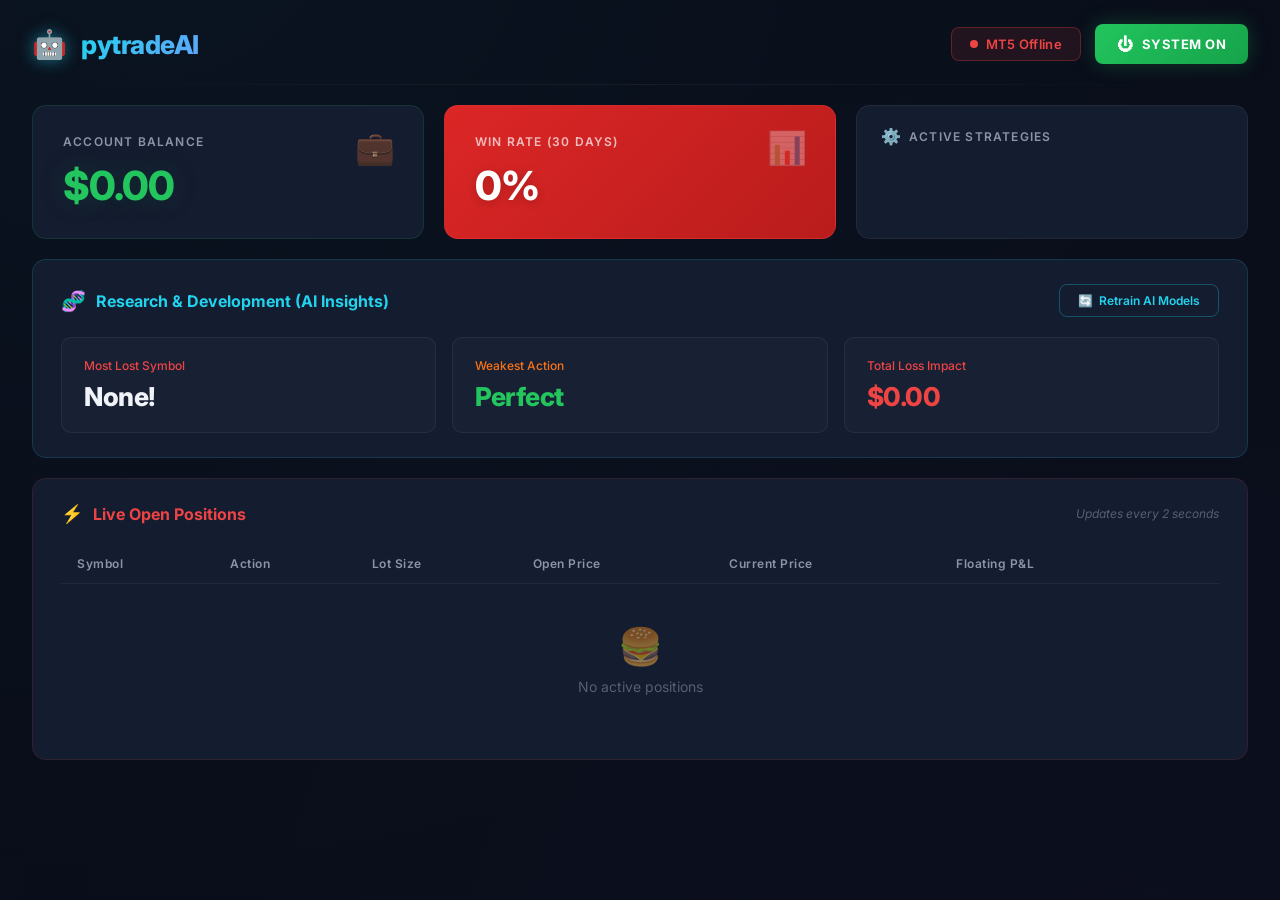
==== static/index.html @ cb7293dc "init" ====
<!DOCTYPE html>
<html lang="en">
<head>
    <meta charset="UTF-8">
    <meta name="viewport" content="width=device-width, initial-scale=1.0">
    <title>pytradeAI — MT5 Dashboard</title>
    <meta name="description" content="AI-powered automated trading system connected to MetaTrader 5 with real-time browser dashboard.">
    <link rel="preconnect" href="https://fonts.googleapis.com">
    <link rel="preconnect" href="https://fonts.gstatic.com" crossorigin>
    <link href="https://fonts.googleapis.com/css2?family=Inter:wght@300;400;500;600;700;800;900&display=swap" rel="stylesheet">
    <link rel="stylesheet" href="/static/styles.css">
</head>
<body>
    <!-- ═══ Header ═══════════════════════════════════════════ -->
    <header class="header" id="header">
        <div class="header-left">
            <span class="header-icon">🤖</span>
            <h1 class="header-title">pytradeAI</h1>
        </div>
        <div class="header-right">
            <div class="badge badge-mt5" id="badge-mt5">
                <span class="badge-dot"></span>
                <span>MT5 Online</span>
            </div>
            <button class="btn-system" id="btn-system" onclick="toggleSystem()">
                <span class="btn-system-icon">⏻</span>
                <span id="btn-system-text">SYSTEM ON</span>
            </button>
        </div>
    </header>

    <div class="divider"></div>

    <!-- ═══ Top Row: Account, Win Rate, Strategies ═══════════ -->
    <section class="top-row">
        <!-- Account Balance -->
        <div class="card card-balance" id="card-balance">
            <div class="card-icon">💼</div>
            <div class="card-label">ACCOUNT BALANCE</div>
            <div class="card-value" id="account-balance">$0.00</div>
        </div>

        <!-- Win Rate -->
        <div class="card card-winrate" id="card-winrate">
            <div class="card-icon">📊</div>
            <div class="card-label">WIN RATE (30 DAYS)</div>
            <div class="card-value" id="win-rate">0%</div>
        </div>

        <!-- Active Strategies -->
        <div class="card card-strategies" id="card-strategies">
            <div class="card-header-inline">
                <span class="card-header-icon">⚙️</span>
                <span class="card-header-text">ACTIVE STRATEGIES</span>
            </div>
            <div class="strategies-grid" id="strategies-grid">
                <!-- Populated by JS -->
            </div>
        </div>
    </section>

    <!-- ═══ R&D Insights ═════════════════════════════════════ -->
    <section class="insights-section" id="insights-section">
        <div class="insights-header">
            <div class="insights-title">
                <span class="insights-icon">🧬</span>
                <span>Research & Development (AI Insights)</span>
            </div>
            <button class="btn-retrain" id="btn-retrain" onclick="openRetrain()">
                <span>🔄</span> Retrain AI Models
            </button>
        </div>
        <div class="insights-cards">
            <div class="insight-card insight-most-lost">
                <div class="insight-label">Most Lost Symbol</div>
                <div class="insight-value" id="most-lost-symbol">None!</div>
            </div>
            <div class="insight-card insight-weakest">
                <div class="insight-label">Weakest Action</div>
                <div class="insight-value" id="weakest-action">Perfect</div>
            </div>
            <div class="insight-card insight-loss-impact">
                <div class="insight-label">Total Loss Impact</div>
                <div class="insight-value" id="total-loss-impact">$0.00</div>
            </div>
        </div>
    </section>

    <!-- ═══ Live Open Positions ══════════════════════════════ -->
    <section class="positions-section" id="positions-section">
        <div class="positions-header">
            <div class="positions-title">
                <span class="positions-icon">⚡</span>
                <span>Live Open Positions</span>
            </div>
            <div class="positions-update-text" id="update-timer">Updates every 2 seconds</div>
        </div>
        <div class="positions-table-wrapper">
            <table class="positions-table" id="positions-table">
                <thead>
                    <tr>
                        <th>Symbol</th>
                        <th>Action</th>
                        <th>Lot Size</th>
                        <th>Open Price</th>
                        <th>Current Price</th>
                        <th>Floating P&L</th>
                        <th></th>
                    </tr>
                </thead>
                <tbody id="positions-body">
                </tbody>
            </table>
            <div class="no-positions" id="no-positions">
                <div class="no-positions-icon">🍔</div>
                <div>No active positions</div>
            </div>
        </div>
    </section>

    <!-- ═══ Retrain Modal ════════════════════════════════════ -->
    <div class="modal-overlay" id="retrain-modal" onclick="closeRetrain(event)">
        <div class="modal-content" onclick="event.stopPropagation()">
            <div class="modal-header">
                <h2>🧠 AI Retrain Suggestions</h2>
                <button class="modal-close" onclick="closeRetrain()">✕</button>
            </div>
            <div class="modal-body" id="retrain-body">
                <div class="loading-spinner"></div>
                <p>Analyzing performance data...</p>
            </div>
        </div>
    </div>

    <!-- ═══ Rankings Modal ═══════════════════════════════════ -->
    <div class="modal-overlay" id="rankings-modal" onclick="closeRankings(event)">
        <div class="modal-content modal-wide" onclick="event.stopPropagation()">
            <div class="modal-header">
                <h2>📊 Symbol Rankings</h2>
                <button class="modal-close" onclick="closeRankings()">✕</button>
            </div>
            <div class="modal-body" id="rankings-body">
                <div class="loading-spinner"></div>
                <p>Analyzing symbols...</p>
            </div>
        </div>
    </div>

    <!-- ═══ Toast Notifications ══════════════════════════════ -->
    <div class="toast-container" id="toast-container"></div>

    <script src="/static/app.js"></script>
</body>
</html>
---- static/styles.css ----
/* ═══════════════════════════════════════════════════════════
   AI Trading System — Premium Dark Dashboard
   ═══════════════════════════════════════════════════════════ */

:root {
    /* ─── Color Palette ─── */
    --bg-primary: #0a0e1a;
    --bg-secondary: #111827;
    --bg-card: #141c2f;
    --bg-card-hover: #1a2540;
    --bg-glass: rgba(20, 28, 47, 0.85);

    --border-subtle: rgba(255, 255, 255, 0.06);
    --border-glow: rgba(56, 189, 248, 0.15);

    --text-primary: #f0f4f8;
    --text-secondary: #8b95a5;
    --text-muted: #556070;

    --accent-green: #22c55e;
    --accent-green-dim: rgba(34, 197, 94, 0.12);
    --accent-red: #ef4444;
    --accent-red-bg: #dc2626;
    --accent-cyan: #22d3ee;
    --accent-cyan-dim: rgba(34, 211, 238, 0.1);
    --accent-yellow: #facc15;
    --accent-orange: #f97316;
    --accent-purple: #a855f7;

    /* ─── Spacing ─── */
    --gap: 20px;
    --radius: 14px;
    --radius-sm: 10px;

    /* ─── Transitions ─── */
    --transition: 0.25s cubic-bezier(0.4, 0, 0.2, 1);
}

* {
    margin: 0;
    padding: 0;
    box-sizing: border-box;
}

body {
    font-family: 'Inter', -apple-system, BlinkMacSystemFont, sans-serif;
    background: var(--bg-primary);
    color: var(--text-primary);
    min-height: 100vh;
    padding: 24px 32px;
    -webkit-font-smoothing: antialiased;
    overflow-x: hidden;
}

/* Background gradient glow */
body::before {
    content: '';
    position: fixed;
    top: -50%;
    left: -50%;
    width: 200%;
    height: 200%;
    background: radial-gradient(
        ellipse at 30% 20%,
        rgba(34, 211, 238, 0.03) 0%,
        transparent 50%
    ),
    radial-gradient(
        ellipse at 70% 80%,
        rgba(168, 85, 247, 0.02) 0%,
        transparent 50%
    );
    pointer-events: none;
    z-index: 0;
}

/* ═══ Header ═════════════════════════════════════════════════ */

.header {
    display: flex;
    justify-content: space-between;
    align-items: center;
    position: relative;
    z-index: 10;
}

.header-left {
    display: flex;
    align-items: center;
    gap: 14px;
}

.header-icon {
    font-size: 28px;
    filter: drop-shadow(0 0 8px rgba(34, 211, 238, 0.5));
}

.header-title {
    font-size: 26px;
    font-weight: 800;
    background: linear-gradient(135deg, var(--accent-cyan), #60a5fa);
    -webkit-background-clip: text;
    -webkit-text-fill-color: transparent;
    background-clip: text;
    letter-spacing: -0.5px;
}

.header-right {
    display: flex;
    align-items: center;
    gap: 14px;
}

/* ─── Badge ─── */
.badge {
    display: flex;
    align-items: center;
    gap: 8px;
    padding: 8px 18px;
    border-radius: 8px;
    font-size: 13px;
    font-weight: 600;
    letter-spacing: 0.3px;
}

.badge-mt5 {
    background: rgba(34, 197, 94, 0.1);
    border: 1px solid rgba(34, 197, 94, 0.3);
    color: var(--accent-green);
}

.badge-mt5.offline {
    background: rgba(239, 68, 68, 0.1);
    border-color: rgba(239, 68, 68, 0.3);
    color: var(--accent-red);
}

.badge-dot {
    width: 8px;
    height: 8px;
    border-radius: 50%;
    background: var(--accent-green);
    animation: pulse-dot 2s infinite;
}

.badge-mt5.offline .badge-dot {
    background: var(--accent-red);
    animation: none;
}

@keyframes pulse-dot {
    0%, 100% { opacity: 1; transform: scale(1); }
    50% { opacity: 0.5; transform: scale(0.8); }
}

/* ─── System Button ─── */
.btn-system {
    display: flex;
    align-items: center;
    gap: 8px;
    padding: 10px 22px;
    border: none;
    border-radius: 8px;
    font-family: 'Inter', sans-serif;
    font-size: 13px;
    font-weight: 700;
    letter-spacing: 0.5px;
    cursor: pointer;
    transition: var(--transition);
    color: white;
    background: linear-gradient(135deg, #22c55e, #16a34a);
    box-shadow: 0 0 20px rgba(34, 197, 94, 0.25);
}

.btn-system:hover {
    transform: translateY(-1px);
    box-shadow: 0 0 30px rgba(34, 197, 94, 0.4);
}

.btn-system.off {
    background: linear-gradient(135deg, #374151, #1f2937);
    box-shadow: none;
}

.btn-system.off:hover {
    box-shadow: 0 0 15px rgba(255, 255, 255, 0.05);
}

.btn-system-icon {
    font-size: 16px;
}

/* ═══ Divider ════════════════════════════════════════════════ */

.divider {
    height: 1px;
    background: linear-gradient(90deg, transparent, var(--border-subtle), transparent);
    margin: 20px 0;
    position: relative;
    z-index: 1;
}

/* ═══ Top Row ════════════════════════════════════════════════ */

.top-row {
    display: grid;
    grid-template-columns: 1fr 1fr 1fr;
    gap: var(--gap);
    margin-bottom: var(--gap);
    position: relative;
    z-index: 1;
}

/* ─── Cards ─── */
.card {
    background: var(--bg-card);
    border-radius: var(--radius);
    border: 1px solid var(--border-subtle);
    padding: 28px 30px;
    position: relative;
    overflow: hidden;
    transition: var(--transition);
}

.card:hover {
    border-color: rgba(255, 255, 255, 0.1);
    transform: translateY(-2px);
    box-shadow: 0 8px 32px rgba(0, 0, 0, 0.3);
}

.card-icon {
    font-size: 32px;
    position: absolute;
    top: 22px;
    right: 28px;
    opacity: 0.6;
}

.card-label {
    font-size: 12px;
    font-weight: 600;
    letter-spacing: 1.2px;
    color: var(--text-secondary);
    margin-bottom: 12px;
    text-transform: uppercase;
}

.card-value {
    font-size: 40px;
    font-weight: 800;
    letter-spacing: -1px;
}

/* Balance Card */
.card-balance {
    border-color: rgba(34, 197, 94, 0.15);
}

.card-balance .card-value {
    color: var(--accent-green);
    text-shadow: 0 0 30px rgba(34, 197, 94, 0.15);
}

/* Win Rate Card */
.card-winrate {
    background: linear-gradient(135deg, #dc2626, #b91c1c);
    border-color: rgba(239, 68, 68, 0.3);
}

.card-winrate .card-label {
    color: rgba(255, 255, 255, 0.7);
}

.card-winrate .card-value {
    color: #ffffff;
    text-shadow: 0 2px 10px rgba(0, 0, 0, 0.2);
}

.card-winrate .card-icon {
    opacity: 0.3;
}

/* Strategies Card */
.card-strategies {
    padding: 20px 24px;
}

.card-header-inline {
    display: flex;
    align-items: center;
    gap: 8px;
    margin-bottom: 16px;
}

.card-header-icon {
    font-size: 16px;
}

.card-header-text {
    font-size: 12px;
    font-weight: 600;
    letter-spacing: 1.2px;
    color: var(--text-secondary);
}

.strategies-grid {
    display: grid;
    grid-template-columns: 1fr 1fr;
    gap: 8px;
}

/* ─── Strategy Button ─── */
.strategy-btn {
    display: flex;
    align-items: center;
    gap: 8px;
    padding: 10px 14px;
    border-radius: var(--radius-sm);
    border: 1px solid var(--border-subtle);
    background: rgba(255, 255, 255, 0.02);
    cursor: pointer;
    transition: var(--transition);
    font-family: 'Inter', sans-serif;
    color: var(--text-secondary);
}

.strategy-btn:hover {
    background: rgba(255, 255, 255, 0.05);
    border-color: rgba(255, 255, 255, 0.12);
}

.strategy-btn.active {
    background: rgba(34, 197, 94, 0.08);
    border-color: rgba(34, 197, 94, 0.3);
    color: var(--accent-green);
}

.strategy-btn .icon {
    font-size: 18px;
    width: 24px;
    text-align: center;
}

.strategy-btn .label {
    font-size: 11px;
    font-weight: 600;
    letter-spacing: 0.3px;
}

.strategy-btn .status {
    font-size: 9px;
    font-weight: 700;
    margin-left: auto;
    letter-spacing: 0.5px;
}

.strategy-btn.active .status {
    color: var(--accent-green);
}

/* ═══ Insights Section ═══════════════════════════════════════ */

.insights-section {
    background: var(--bg-card);
    border-radius: var(--radius);
    border: 1px solid rgba(34, 211, 238, 0.15);
    padding: 24px 28px;
    margin-bottom: var(--gap);
    position: relative;
    z-index: 1;
}

.insights-header {
    display: flex;
    justify-content: space-between;
    align-items: center;
    margin-bottom: 20px;
}

.insights-title {
    display: flex;
    align-items: center;
    gap: 10px;
    font-size: 16px;
    font-weight: 700;
    color: var(--accent-cyan);
}

.insights-icon {
    font-size: 20px;
}

.btn-retrain {
    display: flex;
    align-items: center;
    gap: 6px;
    padding: 8px 18px;
    border-radius: 8px;
    border: 1px solid rgba(34, 211, 238, 0.3);
    background: transparent;
    color: var(--accent-cyan);
    font-family: 'Inter', sans-serif;
    font-size: 12px;
    font-weight: 600;
    cursor: pointer;
    transition: var(--transition);
}

.btn-retrain:hover {
    background: rgba(34, 211, 238, 0.08);
    border-color: rgba(34, 211, 238, 0.5);
    box-shadow: 0 0 15px rgba(34, 211, 238, 0.1);
}

.insights-cards {
    display: grid;
    grid-template-columns: 1fr 1fr 1fr;
    gap: 16px;
}

.insight-card {
    background: rgba(255, 255, 255, 0.02);
    border-radius: var(--radius-sm);
    padding: 20px 22px;
    border: 1px solid var(--border-subtle);
    transition: var(--transition);
}

.insight-card:hover {
    border-color: rgba(255, 255, 255, 0.1);
}

.insight-label {
    font-size: 12px;
    font-weight: 500;
    margin-bottom: 8px;
}

.insight-value {
    font-size: 26px;
    font-weight: 800;
    letter-spacing: -0.5px;
}

.insight-most-lost .insight-label { color: var(--accent-red); }
.insight-most-lost .insight-value { color: var(--text-primary); }

.insight-weakest .insight-label { color: var(--accent-orange); }
.insight-weakest .insight-value { color: var(--accent-green); }

.insight-loss-impact .insight-label { color: var(--accent-red); }
.insight-loss-impact .insight-value { color: var(--accent-red); }

/* ═══ Positions Section ══════════════════════════════════════ */

.positions-section {
    background: var(--bg-card);
    border-radius: var(--radius);
    border: 1px solid rgba(239, 68, 68, 0.12);
    padding: 24px 28px;
    position: relative;
    z-index: 1;
}

.positions-header {
    display: flex;
    justify-content: space-between;
    align-items: center;
    margin-bottom: 20px;
}

.positions-title {
    display: flex;
    align-items: center;
    gap: 10px;
    font-size: 16px;
    font-weight: 700;
    color: var(--accent-red);
}

.positions-icon {
    font-size: 18px;
    animation: lightning 3s infinite;
}

@keyframes lightning {
    0%, 90%, 100% { opacity: 1; }
    95% { opacity: 0.3; }
}

.positions-update-text {
    font-size: 12px;
    color: var(--text-muted);
    font-style: italic;
}

/* ─── Table ─── */
.positions-table-wrapper {
    overflow-x: auto;
}

.positions-table {
    width: 100%;
    border-collapse: collapse;
}

.positions-table th {
    text-align: left;
    padding: 12px 16px;
    font-size: 12px;
    font-weight: 600;
    color: var(--text-secondary);
    letter-spacing: 0.5px;
    border-bottom: 1px solid var(--border-subtle);
}

.positions-table td {
    padding: 14px 16px;
    font-size: 13px;
    font-weight: 500;
    border-bottom: 1px solid rgba(255, 255, 255, 0.03);
    transition: var(--transition);
}

.positions-table tbody tr {
    transition: var(--transition);
}

.positions-table tbody tr:hover {
    background: rgba(255, 255, 255, 0.02);
}

.positions-table .type-buy {
    color: var(--accent-green);
    font-weight: 700;
}

.positions-table .type-sell {
    color: var(--accent-red);
    font-weight: 700;
}

.positions-table .pnl-positive {
    color: var(--accent-green);
    font-weight: 700;
}

.positions-table .pnl-negative {
    color: var(--accent-red);
    font-weight: 700;
}

.btn-close-position {
    padding: 5px 12px;
    border-radius: 6px;
    border: 1px solid rgba(239, 68, 68, 0.3);
    background: rgba(239, 68, 68, 0.08);
    color: var(--accent-red);
    font-family: 'Inter', sans-serif;
    font-size: 11px;
    font-weight: 600;
    cursor: pointer;
    transition: var(--transition);
}

.btn-close-position:hover {
    background: rgba(239, 68, 68, 0.2);
    border-color: rgba(239, 68, 68, 0.6);
}

/* ─── No Positions ─── */
.no-positions {
    text-align: center;
    padding: 40px 0;
    color: var(--text-muted);
    font-size: 14px;
}

.no-positions-icon {
    font-size: 36px;
    margin-bottom: 10px;
    opacity: 0.5;
}

.no-positions.hidden {
    display: none;
}

/* ═══ Modals ═════════════════════════════════════════════════ */

.modal-overlay {
    position: fixed;
    top: 0;
    left: 0;
    width: 100%;
    height: 100%;
    background: rgba(0, 0, 0, 0.7);
    backdrop-filter: blur(6px);
    display: none;
    justify-content: center;
    align-items: center;
    z-index: 1000;
    animation: fadeIn 0.2s ease;
}

.modal-overlay.show {
    display: flex;
}

@keyframes fadeIn {
    from { opacity: 0; }
    to { opacity: 1; }
}

.modal-content {
    background: var(--bg-secondary);
    border: 1px solid var(--border-glow);
    border-radius: var(--radius);
    padding: 28px 32px;
    width: 90%;
    max-width: 520px;
    max-height: 80vh;
    overflow-y: auto;
    animation: slideUp 0.3s ease;
}

.modal-wide {
    max-width: 720px;
}

@keyframes slideUp {
    from { transform: translateY(20px); opacity: 0; }
    to { transform: translateY(0); opacity: 1; }
}

.modal-header {
    display: flex;
    justify-content: space-between;
    align-items: center;
    margin-bottom: 20px;
}

.modal-header h2 {
    font-size: 18px;
    font-weight: 700;
}

.modal-close {
    background: none;
    border: none;
    color: var(--text-secondary);
    font-size: 20px;
    cursor: pointer;
    padding: 4px 8px;
    border-radius: 6px;
    transition: var(--transition);
}

.modal-close:hover {
    background: rgba(255, 255, 255, 0.05);
    color: var(--text-primary);
}

.modal-body {
    font-size: 14px;
    line-height: 1.8;
    color: var(--text-secondary);
}

.suggestion-item {
    padding: 12px 16px;
    margin-bottom: 8px;
    background: rgba(255, 255, 255, 0.03);
    border-radius: var(--radius-sm);
    border: 1px solid var(--border-subtle);
    font-size: 13px;
}

/* Rankings Table */
.rankings-table {
    width: 100%;
    border-collapse: collapse;
    margin-top: 10px;
}

.rankings-table th {
    text-align: left;
    padding: 10px 14px;
    font-size: 11px;
    font-weight: 600;
    color: var(--text-secondary);
    letter-spacing: 0.5px;
    border-bottom: 1px solid var(--border-subtle);
}

.rankings-table td {
    padding: 12px 14px;
    font-size: 13px;
    border-bottom: 1px solid rgba(255, 255, 255, 0.03);
}

/* ═══ Toast Notifications ════════════════════════════════════ */

.toast-container {
    position: fixed;
    bottom: 24px;
    right: 24px;
    z-index: 2000;
    display: flex;
    flex-direction: column;
    gap: 10px;
}

.toast {
    padding: 14px 20px;
    border-radius: var(--radius-sm);
    font-size: 13px;
    font-weight: 500;
    color: white;
    background: var(--bg-secondary);
    border: 1px solid var(--border-subtle);
    box-shadow: 0 8px 32px rgba(0, 0, 0, 0.4);
    animation: toastSlideIn 0.3s ease, toastFadeOut 0.3s ease 3.7s forwards;
    max-width: 340px;
}

.toast.success {
    border-color: rgba(34, 197, 94, 0.4);
    background: rgba(34, 197, 94, 0.12);
}

.toast.error {
    border-color: rgba(239, 68, 68, 0.4);
    background: rgba(239, 68, 68, 0.12);
}

.toast.info {
    border-color: rgba(34, 211, 238, 0.4);
    background: rgba(34, 211, 238, 0.12);
}

@keyframes toastSlideIn {
    from { transform: translateX(100px); opacity: 0; }
    to { transform: translateX(0); opacity: 1; }
}

@keyframes toastFadeOut {
    from { opacity: 1; }
    to { opacity: 0; transform: translateY(10px); }
}

/* ═══ Loading Spinner ════════════════════════════════════════ */

.loading-spinner {
    width: 32px;
    height: 32px;
    border: 3px solid rgba(34, 211, 238, 0.15);
    border-top-color: var(--accent-cyan);
    border-radius: 50%;
    animation: spin 0.8s linear infinite;
    margin: 0 auto 12px;
}

@keyframes spin {
    to { transform: rotate(360deg); }
}

/* ═══ Scrollbar ══════════════════════════════════════════════ */

::-webkit-scrollbar {
    width: 6px;
    height: 6px;
}

::-webkit-scrollbar-track {
    background: transparent;
}

::-webkit-scrollbar-thumb {
    background: rgba(255, 255, 255, 0.1);
    border-radius: 3px;
}

::-webkit-scrollbar-thumb:hover {
    background: rgba(255, 255, 255, 0.2);
}

/* ═══ Responsive ═════════════════════════════════════════════ */

@media (max-width: 1100px) {
    .top-row {
        grid-template-columns: 1fr 1fr;
    }
    .card-strategies {
        grid-column: span 2;
    }
}

@media (max-width: 700px) {
    body {
        padding: 16px;
    }
    .top-row {
        grid-template-columns: 1fr;
    }
    .card-strategies {
        grid-column: span 1;
    }
    .insights-cards {
        grid-template-columns: 1fr;
    }
    .header {
        flex-direction: column;
        gap: 12px;
    }
    .card-value {
        font-size: 30px;
    }
}
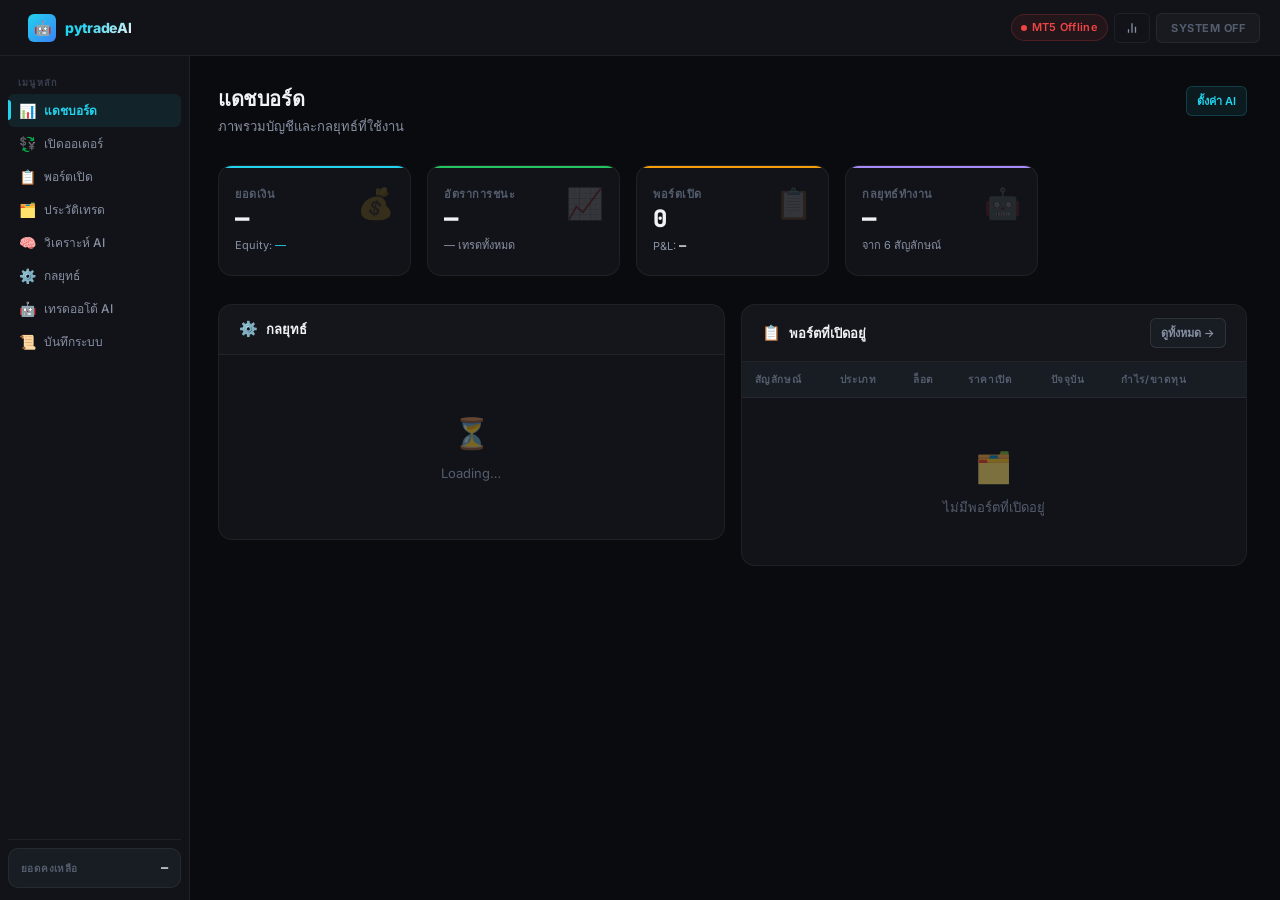
==== commit f098c084: "Add AI engine, broker symbol mapping, and docs Introduce a full AI integration and several infrastru" ====
--- a/static/index.html
+++ b/static/index.html
@@ -1,154 +1,874 @@
 <!DOCTYPE html>
 <html lang="en">
 <head>
-    <meta charset="UTF-8">
-    <meta name="viewport" content="width=device-width, initial-scale=1.0">
-    <title>pytradeAI — MT5 Dashboard</title>
-    <meta name="description" content="AI-powered automated trading system connected to MetaTrader 5 with real-time browser dashboard.">
-    <link rel="preconnect" href="https://fonts.googleapis.com">
-    <link rel="preconnect" href="https://fonts.gstatic.com" crossorigin>
-    <link href="https://fonts.googleapis.com/css2?family=Inter:wght@300;400;500;600;700;800;900&display=swap" rel="stylesheet">
-    <link rel="stylesheet" href="/static/styles.css">
+    <meta charset="UTF-8" />
+    <meta name="viewport" content="width=device-width, initial-scale=1.0" />
+    <title>pytradeAI — Trading Dashboard</title>
+    <link rel="stylesheet" href="/static/styles.css" />
 </head>
 <body>
-    <!-- ═══ Header ═══════════════════════════════════════════ -->
-    <header class="header" id="header">
-        <div class="header-left">
-            <span class="header-icon">🤖</span>
-            <h1 class="header-title">pytradeAI</h1>
+<div class="app-shell">
+
+    <!-- ═══════════════════════════════════
+         TOP BAR
+    ════════════════════════════════════ -->
+    <header class="topbar">
+        <a class="topbar-brand" href="#" onclick="return false">
+            <div class="brand-icon">🤖</div>
+            <span class="brand-name">pytradeAI</span>
+        </a>
+
+        <!-- Live price ticker -->
+        <div class="topbar-ticker">
+            <div id="ticker-inner"><!-- populated by JS --></div>
         </div>
-        <div class="header-right">
-            <div class="badge badge-mt5" id="badge-mt5">
+
+        <!-- Right controls -->
+        <div class="topbar-controls">
+            <span id="badge-sim" class="badge badge-sim" style="display:none">SIM</span>
+            <span id="badge-mt5" class="badge badge-mt5 offline">
                 <span class="badge-dot"></span>
-                <span>MT5 Online</span>
-            </div>
-            <button class="btn-system" id="btn-system" onclick="toggleSystem()">
-                <span class="btn-system-icon">⏻</span>
-                <span id="btn-system-text">SYSTEM ON</span>
+                <span id="badge-mt5-text">MT5 Offline</span>
+            </span>
+            <button class="btn btn-icon-only" onclick="openMT5Panel()" title="MT5 Connection">
+                <svg width="14" height="14" viewBox="0 0 24 24" fill="none" stroke="currentColor" stroke-width="2.2"><path d="M18 20V10M12 20V4M6 20v-6"/></svg>
+            </button>
+            <button id="btn-system" class="btn btn-system off" onclick="toggleSystem()">
+                <span id="btn-system-text">SYSTEM OFF</span>
             </button>
         </div>
     </header>
 
-    <div class="divider"></div>
-
-    <!-- ═══ Top Row: Account, Win Rate, Strategies ═══════════ -->
-    <section class="top-row">
-        <!-- Account Balance -->
-        <div class="card card-balance" id="card-balance">
-            <div class="card-icon">💼</div>
-            <div class="card-label">ACCOUNT BALANCE</div>
-            <div class="card-value" id="account-balance">$0.00</div>
+    <!-- ═══════════════════════════════════
+         BODY: sidebar + main
+    ════════════════════════════════════ -->
+    <div class="app-body">
+
+        <!-- ─── Sidebar ─────────────────── -->
+        <nav class="sidebar">
+            <div class="sidebar-section">
+                <div class="sidebar-label">เมนูหลัก</div>
+
+                <button class="nav-item active" data-tab="dashboard" onclick="switchTab('dashboard')">
+                    <span class="nav-icon">📊</span>
+                    <span>แดชบอร์ด</span>
+                </button>
+
+                <button class="nav-item" data-tab="trade" onclick="switchTab('trade')">
+                    <span class="nav-icon">💱</span>
+                    <span>เปิดออเดอร์</span>
+                </button>
+
+                <button class="nav-item" data-tab="positions" onclick="switchTab('positions')">
+                    <span class="nav-icon">📋</span>
+                    <span>พอร์ตเปิด</span>
+                </button>
+
+                <button class="nav-item" data-tab="history" onclick="switchTab('history')">
+                    <span class="nav-icon">🗂️</span>
+                    <span>ประวัติเทรด</span>
+                </button>
+
+                <button class="nav-item" data-tab="ai" onclick="switchTab('ai')">
+                    <span class="nav-icon">🧠</span>
+                    <span>วิเคราะห์ AI</span>
+                </button>
+
+                <button class="nav-item" data-tab="strategies" onclick="switchTab('strategies')">
+                    <span class="nav-icon">⚙️</span>
+                    <span>กลยุทธ์</span>
+                </button>
+
+                <button class="nav-item" data-tab="ai-auto" onclick="switchTab('ai-auto')">
+                    <span class="nav-icon">🤖</span>
+                    <span>เทรดออโต้ AI</span>
+                </button>
+
+                <button class="nav-item" data-tab="log" onclick="switchTab('log')">
+                    <span class="nav-icon">📜</span>
+                    <span>บันทึกระบบ</span>
+                </button>
+            </div>
+
+            <!-- Account summary -->
+            <div class="sidebar-account">
+                <div class="acct-panel">
+                    <div class="acct-row">
+                        <span class="acct-lbl">ยอดคงเหลือ</span>
+                        <span id="account-balance" class="acct-val">—</span>
+                    </div>
+                </div>
+            </div>
+        </nav>
+
+        <!-- ─── Main Panel ───────────────── -->
+        <main class="main-panel">
+
+            <!-- ══ TAB: Dashboard ══════════════════════════════════ -->
+            <section id="tab-dashboard" class="tab-page active">
+                <div class="page-header">
+                    <div>
+                        <h1 class="page-title">แดชบอร์ด</h1>
+                        <p class="page-sub">ภาพรวมบัญชีและกลยุทธ์ที่ใช้งาน</p>
+                    </div>
+                    <div class="page-header-actions">
+                        <button class="btn btn-sm btn-cyan" onclick="openAISettings()">ตั้งค่า AI</button>
+                    </div>
+                </div>
+
+                <!-- 4 KPI cards -->
+                <div class="stats-row">
+                    <div class="stat-card c-cyan">
+                        <div class="stat-card-inner">
+                            <div>
+                                <div class="stat-lbl">ยอดเงิน</div>
+                                <div id="dash-balance" class="stat-val">—</div>
+                                <div class="stat-sub">Equity: <span id="account-equity" style="color:var(--cyan)">—</span></div>
+                            </div>
+                            <div class="stat-icon-bg">💰</div>
+                        </div>
+                    </div>
+                    <div class="stat-card c-green">
+                        <div class="stat-card-inner">
+                            <div>
+                                <div class="stat-lbl">อัตราการชนะ</div>
+                                <div id="win-rate" class="stat-val">—</div>
+                                <div class="stat-sub"><span id="total-trades">—</span> เทรดทั้งหมด</div>
+                            </div>
+                            <div class="stat-icon-bg">📈</div>
+                        </div>
+                    </div>
+                    <div class="stat-card c-yellow">
+                        <div class="stat-card-inner">
+                            <div>
+                                <div class="stat-lbl">พอร์ตเปิด</div>
+                                <div id="dash-pos-count" class="stat-val">0</div>
+                                <div class="stat-sub">P&amp;L: <span id="account-profit" class="acct-val">—</span></div>
+                            </div>
+                            <div class="stat-icon-bg">📋</div>
+                        </div>
+                    </div>
+                    <div class="stat-card c-purple">
+                        <div class="stat-card-inner">
+                            <div>
+                                <div class="stat-lbl">กลยุทธ์ทำงาน</div>
+                                <div id="dash-strategies-active" class="stat-val">—</div>
+                                <div class="stat-sub">จาก 6 สัญลักษณ์</div>
+                            </div>
+                            <div class="stat-icon-bg">🤖</div>
+                        </div>
+                    </div>
+                </div>
+
+                <!-- 2-col grid: strategies + positions -->
+                <div class="dash-grid">
+
+                    <!-- Strategies -->
+                    <div class="section">
+                        <div class="section-header">
+                            <span class="section-title">
+                                <span class="section-icon">⚙️</span>กลยุทธ์
+                            </span>
+                        </div>
+                        <div class="section-body">
+                            <div id="strategies-grid">
+                                <div class="empty-state"><span class="empty-icon">⏳</span>Loading…</div>
+                            </div>
+                        </div>
+                    </div>
+
+                    <!-- Live Positions -->
+                    <div class="section">
+                        <div class="section-header">
+                            <span class="section-title">
+                                <span class="section-icon">📋</span>พอร์ตที่เปิดอยู่
+                            </span>
+                            <button class="btn btn-sm" onclick="switchTab('positions')">ดูทั้งหมด →</button>
+                        </div>
+                        <div class="tbl-wrap">
+                            <table class="pos-table">
+                                <thead>
+                                    <tr>
+                                        <th>สัญลักษณ์</th>
+                                        <th>ประเภท</th>
+                                        <th>ล็อต</th>
+                                        <th>ราคาเปิด</th>
+                                        <th>ปัจจุบัน</th>
+                                        <th>กำไร/ขาดทุน</th>
+                                        <th></th>
+                                    </tr>
+                                </thead>
+                                <tbody id="positions-body-dash">
+                                    <tr id="no-positions-dash">
+                                        <td colspan="7">
+                                            <div class="empty-state">
+                                                <span class="empty-icon">🗂️</span>ไม่มีพอร์ตที่เปิดอยู่
+                                            </div>
+                                        </td>
+                                    </tr>
+                                </tbody>
+                            </table>
+                        </div>
+                    </div>
+
+                </div><!-- /dash-grid -->
+            </section><!-- /tab-dashboard -->
+
+            <!-- ══ TAB: Manual Trade ════════════════════════════════ -->
+            <section id="tab-trade" class="tab-page">
+
+                <div class="page-header">
+                    <div>
+                        <h1 class="page-title">เปิดออเดอร์</h1>
+                        <p class="page-sub">เปิดออเดอร์ Market ด่วน</p>
+                    </div>
+                </div>
+
+                <div class="trade-shell">
+
+                    <!-- Order Form -->
+                    <div class="section trade-card">
+                        <div class="section-header">
+                            <span class="section-title"><span class="section-icon">💱</span>Order Entry</span>
+                        </div>
+                        <div class="section-body trade-form-col">
+
+                            <!-- Instrument selector -->
+                            <div class="trade-field">
+                                <label class="trade-lbl">คู่สกุลเงิน</label>
+                                <select id="trade-symbol" class="trade-select" onchange="onSymbolChange()">
+                                    <option value="EURUSD">🇪🇺 EURUSD</option>
+                                    <option value="GBPUSD">🇬🇧 GBPUSD</option>
+                                    <option value="USDJPY">🇯🇵 USDJPY</option>
+                                    <option value="XAUUSD">🥇 XAUUSD</option>
+                                    <option value="BTCUSD">₿ BTCUSD</option>
+                                    <option value="ETHUSD">Ξ ETHUSD</option>
+                                </select>
+                            </div>
+
+                            <!-- BID / ASK price block -->
+                            <div class="price-display-row">
+                                <div class="price-half bid-side">
+                                    <span class="price-tag">BID</span>
+                                    <span id="trade-bid" class="price-num bid-num">—</span>
+                                </div>
+                                <div class="price-divider"></div>
+                                <div class="price-half ask-side">
+                                    <span class="price-tag">ASK</span>
+                                    <span id="trade-ask" class="price-num ask-num">—</span>
+                                </div>
+                            </div>
+
+                            <!-- Inputs -->
+                            <div class="trade-inputs-grid">
+                                <div class="trade-field">
+                                    <label class="trade-lbl">ปริมาณ (ล็อต)</label>
+                                    <input id="trade-volume" class="trade-input" type="number"
+                                           value="0.01" min="0.01" max="10" step="0.01" />
+                                </div>
+                                <div class="trade-field">
+                                    <label class="trade-lbl">หยุดขาดทุน (จุด)</label>
+                                    <input id="trade-sl" class="trade-input" type="number"
+                                           value="100" min="0" step="1" />
+                                </div>
+                                <div class="trade-field">
+                                    <label class="trade-lbl">เป้าหมายกำไร (จุด)</label>
+                                    <input id="trade-tp" class="trade-input" type="number"
+                                           value="200" min="0" step="1" />
+                                </div>
+                            </div>
+
+                            <!-- BUY / SELL -->
+                            <div class="trade-actions">
+                                <button class="btn-buy" onclick="placeOrder('BUY')">▲&nbsp;BUY</button>
+                                <button class="btn-sell" onclick="placeOrder('SELL')">▼&nbsp;SELL</button>
+                            </div>
+
+                        </div>
+                    </div><!-- /trade-card -->
+
+                    <!-- Info sidebar -->
+                    <div class="trade-info-col">
+                        <div class="info-block">
+                            <div class="info-block-title">ข้อมูลออเดอร์</div>
+                            <div class="info-row">
+                                <span class="info-key">สัญลักษณ์</span>
+                                <span id="info-symbol" class="info-val">EURUSD</span>
+                            </div>
+                            <div class="info-row">
+                                <span class="info-key">ส่วนต่าง</span>
+                                <span id="info-spread" class="info-val">—</span>
+                            </div>
+                            <div class="info-row">
+                                <span class="info-key">รูปแบบ</span>
+                                <span class="info-val">ตลาด</span>
+                            </div>
+                        </div>
+                        <div class="info-block">
+                            <div class="info-block-title">บัญชี</div>
+                            <div class="info-row">
+                                <span class="info-key">ยอดเงิน</span>
+                                <span id="trade-acct-balance" class="info-val">—</span>
+                            </div>
+                            <div class="info-row">
+                                <span class="info-key">มูลค่ารวม</span>
+                                <span id="trade-acct-equity" class="info-val">—</span>
+                            </div>
+                        </div>
+                    </div>
+
+                </div><!-- /trade-shell -->
+
+            </section><!-- /tab-trade -->
+
+
+
+            <!-- ══ TAB: Positions ══════════════════════════════════ -->
+            <section id="tab-positions" class="tab-page">
+
+                <div class="page-header">
+                    <div>
+                        <h1 class="page-title">พอร์ตที่เปิดอยู่</h1>
+                        <p class="page-sub">สถานะออเดอร์แบบเรียลไทม์</p>
+                    </div>
+                </div>
+
+                <div class="section">
+                    <div class="section-header">
+                        <span class="section-title"><span class="section-icon">📋</span>รายการพอร์ต</span>
+                    </div>
+                    <div class="tbl-wrap">
+                        <table class="pos-table">
+                            <thead>
+                                <tr>
+                                    <th>สัญลักษณ์</th>
+                                    <th>ประเภท</th>
+                                    <th>ล็อต</th>
+                                    <th>ราคาเปิด</th>
+                                    <th>ราคาปัจจุบัน</th>
+                                    <th>หยุดขาดทุน</th>
+                                    <th>เป้าหมาย</th>
+                                    <th>กำไร/ขาดทุน</th>
+                                    <th></th>
+                                </tr>
+                            </thead>
+                            <tbody id="positions-body">
+                                <tr id="no-positions">
+                                    <td colspan="9">
+                                        <div class="empty-state">
+                                            <span class="empty-icon">🗂️</span>
+                                            ไม่มีพอร์ตที่เปิดอยู่
+                                        </div>
+                                    </td>
+                                </tr>
+                            </tbody>
+                        </table>
+                    </div>
+                </div>
+
+            </section><!-- /tab-positions -->
+
+            <!-- ══ TAB: History ═══════════════════════════════════ -->
+            <section id="tab-history" class="tab-page">
+
+                <div class="page-header">
+                    <div>
+                        <h1 class="page-title">ประวัติการเทรด</h1>
+                        <p class="page-sub">ออเดอร์ที่ปิดแล้วและสรุปผลการเทรด</p>
+                    </div>
+                    <div class="page-header-actions">
+                        <div class="history-filter">
+                            <label class="history-days-label">ช่วง</label>
+                            <select id="history-days" class="input-sm" onchange="loadHistory()">
+                                <option value="7">7 วัน</option>
+                                <option value="30" selected>30 วัน</option>
+                                <option value="90">90 วัน</option>
+                                <option value="365">1 ปี</option>
+                            </select>
+                        </div>
+                        <button class="btn btn-sm" onclick="loadHistory()">↺ รีเฟรช</button>
+                    </div>
+                </div>
+
+                <!-- Summary KPIs -->
+                <div class="stats-row" id="history-kpis" style="display:none">
+                    <div class="stat-card c-cyan">
+                        <div class="stat-card-inner">
+                            <div>
+                                <div class="stat-lbl">เทรดทั้งหมด</div>
+                                <div id="hist-total" class="stat-val">—</div>
+                            </div>
+                            <div class="stat-icon-bg">📊</div>
+                        </div>
+                    </div>
+                    <div class="stat-card c-green">
+                        <div class="stat-card-inner">
+                            <div>
+                                <div class="stat-lbl">อัตราชนะ</div>
+                                <div id="hist-winrate" class="stat-val">—</div>
+                                <div class="stat-sub"><span id="hist-wins">—</span> ชนะ / <span id="hist-losses">—</span> แพ้</div>
+                            </div>
+                            <div class="stat-icon-bg">🏆</div>
+                        </div>
+                    </div>
+                    <div class="stat-card c-yellow">
+                        <div class="stat-card-inner">
+                            <div>
+                                <div class="stat-lbl">กำไร/ขาดทุนสุทธิ</div>
+                                <div id="hist-pnl" class="stat-val">—</div>
+                            </div>
+                            <div class="stat-icon-bg">💰</div>
+                        </div>
+                    </div>
+                    <div class="stat-card c-purple">
+                        <div class="stat-card-inner">
+                            <div>
+                                <div class="stat-lbl">เทรดดีที่สุด</div>
+                                <div id="hist-best" class="stat-val">—</div>
+                            </div>
+                            <div class="stat-icon-bg">📈</div>
+                        </div>
+                    </div>
+                </div>
+
+                <!-- Balance Chart -->
+                <div class="section" id="balance-chart-section" style="display:none">
+                    <div class="section-header">
+                        <span class="section-title"><span class="section-icon">📈</span>กราฟกำไร/ขาดทุนสะสม</span>
+                    </div>
+                    <div class="balance-chart-wrap">
+                        <canvas id="balance-chart"></canvas>
+                    </div>
+                </div>
+
+                <div class="section">
+                    <div class="section-body" style="padding:0">
+                        <table class="history-table">
+                            <thead>
+                                <tr>
+                                    <th>เวลา</th>
+                                    <th>เลขที่</th>
+                                    <th>สัญลักษณ์</th>
+                                    <th>ประเภท</th>
+                                    <th>ล็อต</th>
+                                    <th>ราคาเปิด</th>
+                                    <th>ราคาปิด</th>
+                                    <th>กำไร/ขาดทุน</th>
+                                    <th>หมายเหตุ</th>
+                                </tr>
+                            </thead>
+                            <tbody id="history-tbody">
+                                <tr><td colspan="9"><div class="empty-state"><span class="empty-icon">🗂️</span>Loading…</div></td></tr>
+                            </tbody>
+                        </table>
+                    </div>
+                </div>
+
+            </section><!-- /tab-history -->
+
+            <!-- ══ TAB: AI Insights ════════════════════════════════ -->
+            <section id="tab-ai" class="tab-page">
+
+                <div class="page-header">
+                    <div>
+                        <h1 class="page-title">วิเคราะห์ AI</h1>
+                        <p class="page-sub">วิเคราะห์ผลการเทรดด้วย Machine Learning</p>
+                    </div>
+                    <button class="btn btn-sm" onclick="openRetrain()">🔄 Retrain Suggestions</button>
+                </div>
+
+                <!-- KPI insights -->
+                <div class="insights-grid">
+                    <div class="insight-card">
+                        <div class="insight-lbl">สัญลักษณ์ที่ขาดทุนมาก</div>
+                        <div id="most-lost-symbol" class="insight-val">—</div>
+                        <span class="insight-tag red">⚠ ผลงานแย่สุด</span>
+                    </div>
+                    <div class="insight-card">
+                        <div class="insight-lbl">ทิศทางอ่อนแอ</div>
+                        <div id="weakest-action" class="insight-val">—</div>
+                        <span class="insight-tag yellow">📉 ต้องปรับปรุง</span>
+                    </div>
+                    <div class="insight-card">
+                        <div class="insight-lbl">ขาดทุนสะสม</div>
+                        <div id="total-loss-impact" class="insight-val">—</div>
+                        <span class="insight-tag red">💸 ขาดทุนรวม</span>
+                    </div>
+                </div>
+
+                <!-- AI Settings quick access -->
+                <div class="section">
+                    <div class="section-header">
+                        <span class="section-title"><span class="section-icon">🤖</span>ตั้งค่า AI</span>
+                        <button class="btn btn-sm btn-cyan" onclick="openAISettings()">ตั้งค่าต่อสัญลักษณ์ →</button>
+                    </div>
+                    <div class="section-body">
+                        <p style="font-size:13px; color: var(--text-secondary); line-height:1.7">
+                            The AI analyses patterns in price action and trade history to decide when to enter and exit
+                            positions. Use the configuration panel to adjust risk parameters per symbol — lot size,
+                            stop loss, take profit, and cooldown between trades.
+                        </p>
+                    </div>
+                </div>
+
+            </section><!-- /tab-ai -->
+
+            <!-- ══ TAB: Strategies ════════════════════════════════= -->
+            <section id="tab-strategies" class="tab-page">
+
+                <div class="page-header">
+                    <div>
+                        <h1 class="page-title">กลยุทธ์</h1>
+                        <p class="page-sub">เปิด/ปิดการเทรดอัตโนมัติรายสัญลักษณ์</p>
+                    </div>
+                    <button class="btn btn-sm btn-cyan" onclick="openAISettings()">⚙️ ตั้งค่า AI</button>
+                </div>
+
+                <div class="section">
+                    <div class="section-header">
+                        <span class="section-title"><span class="section-icon">📡</span>กลยุทธ์รายสัญลักษณ์</span>
+                    </div>
+                    <div class="section-body">
+                        <div id="strategies-grid-full">
+                            <div class="empty-state"><span class="empty-icon">⏳</span>Loading…</div>
+                        </div>
+                    </div>
+                </div>
+
+            </section><!-- /tab-strategies -->
+
+            <!-- ══ TAB: AI Auto Trade ══════════════════════════════ -->
+            <section id="tab-ai-auto" class="tab-page">
+
+                <div class="page-header">
+                    <div>
+                        <h1 class="page-title">เทรดออโต้ AI</h1>
+                        <p class="page-sub">AI วิเคราะห์ตลาดและส่งออเดอร์อัตโนมัติ</p>
+                    </div>
+                    <div class="page-header-actions">
+                        <button class="btn btn-sm" onclick="loadAILog()">↺ รีเฟรช</button>
+                        <button id="btn-ai-analyze-all" class="btn btn-sm btn-cyan" onclick="analyzeAllSymbols()">🔍 วิเคราะห์ทั้งหมด</button>
+                    </div>
+                </div>
+
+                <!-- Master switch + provider info -->
+                <div class="section">
+                    <div class="section-header">
+                        <span class="section-title"><span class="section-icon">⚡</span>สวิตช์หลัก</span>
+                        <button class="btn btn-sm btn-cyan" onclick="openAISettings()">⚙ ตั้งค่า Provider</button>
+                    </div>
+                    <div class="section-body" style="display:flex; align-items:center; gap:16px; flex-wrap:wrap">
+                        <div class="ai-master-toggle" id="ai-master-box" style="flex:1; min-width:220px">
+                            <div>
+                                <div style="font-size:13px; font-weight:700; color:var(--text-primary)">AI เทรดอัตโนมัติ</div>
+                                <div id="ai-master-status" style="font-size:11px; color:var(--text-secondary); margin-top:2px">ปิดอยู่ — ไม่มีออเดอร์ใหม่</div>
+                            </div>
+                            <label class="toggle-switch">
+                                <input type="checkbox" id="ai-master-switch" onchange="toggleAIMaster()">
+                                <span class="toggle-slider"></span>
+                            </label>
+                        </div>
+                        <div class="info-block" style="flex:1; min-width:180px">
+                            <div class="info-block-title">ผู้ให้บริการ AI</div>
+                            <div class="info-row">
+                                <span class="info-key">ที่ใช้งาน</span>
+                                <span id="ai-provider-name" class="info-val">—</span>
+                            </div>
+                            <div class="info-row">
+                                <span class="info-key">API Key</span>
+                                <span id="ai-key-status" class="info-val">—</span>
+                            </div>
+                            <div class="info-row">
+                                <span class="info-key">ช่วงวิเคราะห์</span>
+                                <span id="ai-interval-val" class="info-val">—</span>
+                            </div>
+                        </div>
+                    </div>
+                </div>
+
+                <!-- Per-symbol AI cards -->
+                <div class="section">
+                    <div class="section-header">
+                        <span class="section-title"><span class="section-icon">📡</span>วิเคราะห์และเทรดออโต้</span>
+                    </div>
+                    <div class="section-body">
+                        <div id="ai-symbols-grid" style="display:flex; flex-direction:column; gap:10px">
+                            <div class="empty-state"><span class="empty-icon">⏳</span>Loading…</div>
+                        </div>
+                    </div>
+                </div>
+
+                <!-- Activity log -->
+                <div class="section">
+                    <div class="section-header">
+                        <span class="section-title"><span class="section-icon">📝</span>บันทึก AI</span>
+                    </div>
+                    <div class="section-body" style="padding:0">
+                        <div id="ai-log-list" class="ai-log" style="padding:10px 14px">
+                            <div class="empty-state"><span class="empty-icon">📋</span>No activity yet</div>
+                        </div>
+                    </div>
+                </div>
+
+            </section><!-- /tab-ai-auto -->
+
+            <!-- ══ TAB: System Log ════════════════════════════════ -->
+            <section id="tab-log" class="tab-page">
+                <div class="page-header">
+                    <div>
+                        <h1 class="page-title">บันทึกระบบ</h1>
+                        <p class="page-sub">เหตุการณ์การเทรด การเชื่อมต่อ และระบบทั้งหมด</p>
+                    </div>
+                    <div class="page-header-actions">
+                        <button class="btn btn-sm" onclick="loadSystemLog()">↺ รีเฟรช</button>
+                        <button class="btn btn-sm btn-danger" onclick="clearLogDisplay()">🗑 ล้างหน้าจอ</button>
+                    </div>
+                </div>
+                <div class="section">
+                    <div class="section-body" style="padding:0">
+                        <table class="log-table">
+                            <thead>
+                                <tr>
+                                    <th style="width:160px">เวลา</th>
+                                    <th style="width:120px">หมวดหมู่</th>
+                                    <th>ข้อความ</th>
+                                    <th>รายละเอียด</th>
+                                </tr>
+                            </thead>
+                            <tbody id="log-tbody">
+                                <tr><td colspan="4"><div class="empty-state"><span class="empty-icon">📋</span>ยังไม่มีกิจกรรม</div></td></tr>
+                            </tbody>
+                        </table>
+                    </div>
+                </div>
+            </section><!-- /tab-log -->
+
+        </main><!-- /main-panel -->
+    </div><!-- /app-body -->
+</div><!-- /app-shell -->
+
+
+<!-- ═══════════════════════════════════════
+     MT5 CONNECTION MODAL
+════════════════════════════════════════ -->
+<div id="mt5-modal" class="modal-overlay" onclick="closeMT5Panel(event)">
+    <div class="modal-box">
+        <div class="modal-head">
+            <span class="modal-title">⚡ MT5 Connection</span>
+            <button class="modal-close" onclick="closeMT5Panel()">✕</button>
         </div>
 
-        <!-- Win Rate -->
-        <div class="card card-winrate" id="card-winrate">
-            <div class="card-icon">📊</div>
-            <div class="card-label">WIN RATE (30 DAYS)</div>
-            <div class="card-value" id="win-rate">0%</div>
+        <!-- Tabs -->
+        <div class="modal-tabs">
+            <button class="modal-tab active" data-mt5tab="accounts" onclick="switchMT5Tab('accounts')">Saved Accounts</button>
+            <button class="modal-tab" data-mt5tab="connect" onclick="switchMT5Tab('connect')">Connect</button>
         </div>
 
-        <!-- Active Strategies -->
-        <div class="card card-strategies" id="card-strategies">
-            <div class="card-header-inline">
-                <span class="card-header-icon">⚙️</span>
-                <span class="card-header-text">ACTIVE STRATEGIES</span>
-            </div>
-            <div class="strategies-grid" id="strategies-grid">
-                <!-- Populated by JS -->
+        <!-- Tab: Saved Accounts -->
+        <div id="mt5-tab-accounts" class="modal-tab-pane active">
+            <!-- Status bar -->
+            <div class="conn-status-bar">
+                <span id="conn-status-icon">⭕</span>
+                <span id="conn-status-text">Disconnected</span>
+                <span id="conn-mode-badge" class="conn-mode-badge" style="display:none">SIM</span>
+            </div>
+
+            <div class="saved-accounts-header">
+                <span class="saved-title">Saved Accounts</span>
+                <span id="saved-accounts-count" class="saved-count">0</span>
+            </div>
+
+            <div id="saved-accounts-list" class="saved-accounts-list">
+                <div class="saved-empty">No saved accounts yet</div>
+            </div>
+
+            <div style="margin-top:14px">
+                <button class="btn btn-danger" style="width:100%; justify-content:center" onclick="doMT5Disconnect()">Disconnect</button>
             </div>
         </div>
-    </section>
-
-    <!-- ═══ R&D Insights ═════════════════════════════════════ -->
-    <section class="insights-section" id="insights-section">
-        <div class="insights-header">
-            <div class="insights-title">
-                <span class="insights-icon">🧬</span>
-                <span>Research & Development (AI Insights)</span>
-            </div>
-            <button class="btn-retrain" id="btn-retrain" onclick="openRetrain()">
-                <span>🔄</span> Retrain AI Models
-            </button>
+
+        <!-- Tab: Connect / New Account -->
+        <div id="mt5-tab-connect" class="modal-tab-pane">
+
+            <div class="form-group">
+                <label class="form-label">Account Name <span style="color:var(--text-muted);font-weight:400">(optional)</span></label>
+                <input id="mt5-name" class="form-input" type="text" placeholder="e.g. Demo Account" />
+            </div>
+
+            <div class="form-row">
+                <div class="form-group">
+                    <label class="form-label">Login</label>
+                    <input id="mt5-login" class="form-input" type="number" placeholder="12345678" />
+                </div>
+                <div class="form-group">
+                    <label class="form-label">Password</label>
+                    <input id="mt5-password" class="form-input" type="password" placeholder="••••••••" />
+                </div>
+            </div>
+
+            <div class="form-group">
+                <label class="form-label">Server</label>
+                <input id="mt5-server" class="form-input" type="text" placeholder="BrokerName-Demo" />
+            </div>
+
+            <div class="form-group">
+                <label class="form-check">
+                    <input id="mt5-auto-connect" type="checkbox" />
+                    Auto-connect on startup
+                </label>
+            </div>
+
+            <div style="display:flex; gap:8px; margin-top:4px">
+                <button class="btn btn-primary" style="flex:1; justify-content:center; padding:11px" onclick="doMT5Connect()">
+                    Connect
+                </button>
+                <button class="btn btn-save-account" onclick="doSaveAccount()">
+                    💾 Save
+                </button>
+            </div>
+
         </div>
-        <div class="insights-cards">
-            <div class="insight-card insight-most-lost">
-                <div class="insight-label">Most Lost Symbol</div>
-                <div class="insight-value" id="most-lost-symbol">None!</div>
-            </div>
-            <div class="insight-card insight-weakest">
-                <div class="insight-label">Weakest Action</div>
-                <div class="insight-value" id="weakest-action">Perfect</div>
-            </div>
-            <div class="insight-card insight-loss-impact">
-                <div class="insight-label">Total Loss Impact</div>
-                <div class="insight-value" id="total-loss-impact">$0.00</div>
-            </div>
+
+    </div>
+</div>
+
+
+<!-- ═══════════════════════════════════════
+     AI SETTINGS MODAL
+════════════════════════════════════════ -->
+<div id="ai-settings-modal" class="modal-overlay" onclick="closeAISettings(event)">
+    <div class="modal-box modal-xl">
+        <div class="modal-head">
+            <span class="modal-title">🤖 AI Auto Trade Settings</span>
+            <button class="modal-close" onclick="closeAISettings()">✕</button>
         </div>
-    </section>
-
-    <!-- ═══ Live Open Positions ══════════════════════════════ -->
-    <section class="positions-section" id="positions-section">
-        <div class="positions-header">
-            <div class="positions-title">
-                <span class="positions-icon">⚡</span>
-                <span>Live Open Positions</span>
-            </div>
-            <div class="positions-update-text" id="update-timer">Updates every 2 seconds</div>
+
+        <div class="ai-modal-layout">
+
+            <!-- Left nav -->
+            <div class="ai-modal-sidebar">
+                <div class="ai-modal-sidebar-label">Configuration</div>
+                <button class="ai-side-btn active" data-aipane="provider" onclick="switchAIPane('provider')">
+                    <span class="ai-side-icon">🔑</span>Provider &amp; API
+                </button>
+                <button class="ai-side-btn" data-aipane="symbols" onclick="switchAIPane('symbols')">
+                    <span class="ai-side-icon">📡</span>Per-Symbol Settings
+                </button>
+                <div class="ai-modal-sidebar-label" style="margin-top:10px">Strategies</div>
+                <button class="ai-side-btn" data-aipane="strategy" onclick="switchAIPane('strategy')">
+                    <span class="ai-side-icon">⚙️</span>Strategy Config
+                </button>
+            </div>
+
+            <!-- Pane: Provider -->
+            <div id="ai-pane-provider" class="ai-modal-pane active">
+                <div>
+                    <div style="font-size:11px; font-weight:600; color:var(--text-muted); text-transform:uppercase; letter-spacing:0.5px; margin-bottom:10px">AI Provider</div>
+                    <div class="provider-toggle">
+                        <button class="provider-btn" id="prov-btn-minimax" onclick="selectProvider('minimax')">
+                            🧠 MiniMax
+                        </button>
+                        <button class="provider-btn" id="prov-btn-gemini" onclick="selectProvider('gemini')">
+                            ✨ Gemini
+                        </button>
+                    </div>
+                </div>
+
+                <!-- MiniMax config -->
+                <div id="minimax-config">
+                    <div class="form-group">
+                        <label class="form-label">MiniMax API Key</label>
+                        <input id="minimax-api-key" class="form-input" type="password" placeholder="eyJ0…" autocomplete="off" />
+                        <div style="font-size:11px; color:var(--text-muted); margin-top:4px">
+                            Get your key at <a href="https://platform.minimax.chat" target="_blank" style="color:var(--cyan)">platform.minimax.chat</a>
+                        </div>
+                    </div>
+                    <div class="form-group">
+                        <label class="form-label">Model</label>
+                        <select id="minimax-model" class="form-input">
+                            <option value="MiniMax-Text-01">MiniMax-Text-01</option>
+                            <option value="abab6.5s-chat">abab6.5s-chat</option>
+                            <option value="abab5.5s-chat">abab5.5s-chat</option>
+                        </select>
+                    </div>
+                </div>
+
+                <!-- Gemini config -->
+                <div id="gemini-config" style="display:none">
+                    <div class="form-group">
+                        <label class="form-label">Gemini API Key</label>
+                        <input id="gemini-api-key" class="form-input" type="password" placeholder="AIza…" autocomplete="off" />
+                        <div style="font-size:11px; color:var(--text-muted); margin-top:4px">
+                            Get your key at <a href="https://aistudio.google.com/app/apikey" target="_blank" style="color:var(--cyan)">aistudio.google.com</a>
+                        </div>
+                    </div>
+                    <div class="form-group">
+                        <label class="form-label">Model</label>
+                        <select id="gemini-model" class="form-input">
+                            <option value="gemini-1.5-flash">gemini-1.5-flash (Fast)</option>
+                            <option value="gemini-1.5-pro">gemini-1.5-pro (Smart)</option>
+                            <option value="gemini-2.0-flash">gemini-2.0-flash (Latest)</option>
+                        </select>
+                    </div>
+                </div>
+
+                <div class="form-group">
+                    <label class="form-label">Analysis Interval (seconds)</label>
+                    <input id="ai-analysis-interval" class="form-input" type="number" value="60" min="30" max="3600" step="10" />
+                    <div style="font-size:11px; color:var(--text-muted); margin-top:4px">How often AI checks each enabled symbol (min 30s)</div>
+                </div>
+
+                <div style="display:flex; gap:8px; margin-top:4px">
+                    <button class="btn btn-primary" style="flex:1; justify-content:center" onclick="saveProviderSettings()">💾 Save Settings</button>
+                    <button class="btn btn-cyan" onclick="testAIConnection()">🔌 Test Connection</button>
+                </div>
+                <div id="provider-test-result" style="font-size:12px; color:var(--text-secondary); min-height:18px"></div>
+            </div>
+
+            <!-- Pane: Per-symbol -->
+            <div id="ai-pane-symbols" class="ai-modal-pane">
+                <div style="font-size:11px; color:var(--text-secondary); line-height:1.6; margin-bottom:4px">
+                    Enable <strong style="color:var(--cyan)">AI Auto Trade</strong> per symbol. When enabled and the master switch is ON, the AI will automatically open orders when confidence is ≥ 60% and risk is not HIGH.
+                </div>
+                <div id="ai-symbol-settings-list">
+                    <div class="empty-state"><span class="empty-icon">⏳</span>Loading…</div>
+                </div>
+            </div>
+
+            <!-- Pane: Strategy config (legacy) -->
+            <div id="ai-pane-strategy" class="ai-modal-pane">
+                <div style="font-size:11px; color:var(--text-secondary); line-height:1.6; margin-bottom:4px">
+                    Configure the built-in technical strategy (RSI + MA) per symbol. These settings apply to both manual-enable and AI-triggered trades.
+                </div>
+                <div id="ai-settings-body">
+                    <div class="empty-state"><span class="empty-icon">⏳</span>Loading…</div>
+                </div>
+            </div>
+
+        </div><!-- /ai-modal-layout -->
+    </div>
+</div>
+
+
+<!-- ═══════════════════════════════════════
+     RETRAIN MODAL
+════════════════════════════════════════ -->
+<div id="retrain-modal" class="modal-overlay" onclick="closeRetrain(event)">
+    <div class="modal-box">
+        <div class="modal-head">
+            <span class="modal-title">🔄 Retrain Suggestions</span>
+            <button class="modal-close" onclick="closeRetrain()">✕</button>
         </div>
-        <div class="positions-table-wrapper">
-            <table class="positions-table" id="positions-table">
-                <thead>
-                    <tr>
-                        <th>Symbol</th>
-                        <th>Action</th>
-                        <th>Lot Size</th>
-                        <th>Open Price</th>
-                        <th>Current Price</th>
-                        <th>Floating P&L</th>
-                        <th></th>
-                    </tr>
-                </thead>
-                <tbody id="positions-body">
-                </tbody>
-            </table>
-            <div class="no-positions" id="no-positions">
-                <div class="no-positions-icon">🍔</div>
-                <div>No active positions</div>
-            </div>
-        </div>
-    </section>
-
-    <!-- ═══ Retrain Modal ════════════════════════════════════ -->
-    <div class="modal-overlay" id="retrain-modal" onclick="closeRetrain(event)">
-        <div class="modal-content" onclick="event.stopPropagation()">
-            <div class="modal-header">
-                <h2>🧠 AI Retrain Suggestions</h2>
-                <button class="modal-close" onclick="closeRetrain()">✕</button>
-            </div>
-            <div class="modal-body" id="retrain-body">
-                <div class="loading-spinner"></div>
-                <p>Analyzing performance data...</p>
-            </div>
+        <div class="modal-body" id="retrain-body">
+            <div class="loading-spinner"></div>
         </div>
     </div>
-
-    <!-- ═══ Rankings Modal ═══════════════════════════════════ -->
-    <div class="modal-overlay" id="rankings-modal" onclick="closeRankings(event)">
-        <div class="modal-content modal-wide" onclick="event.stopPropagation()">
-            <div class="modal-header">
-                <h2>📊 Symbol Rankings</h2>
-                <button class="modal-close" onclick="closeRankings()">✕</button>
-            </div>
-            <div class="modal-body" id="rankings-body">
-                <div class="loading-spinner"></div>
-                <p>Analyzing symbols...</p>
-            </div>
-        </div>
-    </div>
-
-    <!-- ═══ Toast Notifications ══════════════════════════════ -->
-    <div class="toast-container" id="toast-container"></div>
-
-    <script src="/static/app.js"></script>
+</div>
+
+
+<!-- Toast Container -->
+<div id="toast-container" class="toast-container"></div>
+
+<script src="/static/app.js"></script>
 </body>
 </html>
--- a/static/styles.css
+++ b/static/styles.css
@@ -1,819 +1,1939 @@
 /* ═══════════════════════════════════════════════════════════
-   AI Trading System — Premium Dark Dashboard
+   pytradeAI — Design System v3
    ═══════════════════════════════════════════════════════════ */
 
+@import url('https://fonts.googleapis.com/css2?family=Inter:wght@300;400;500;600;700;800&family=JetBrains+Mono:wght@400;500;600&display=swap');
+
 :root {
-    /* ─── Color Palette ─── */
-    --bg-primary: #0a0e1a;
-    --bg-secondary: #111827;
-    --bg-card: #141c2f;
-    --bg-card-hover: #1a2540;
-    --bg-glass: rgba(20, 28, 47, 0.85);
-
-    --border-subtle: rgba(255, 255, 255, 0.06);
-    --border-glow: rgba(56, 189, 248, 0.15);
-
-    --text-primary: #f0f4f8;
-    --text-secondary: #8b95a5;
-    --text-muted: #556070;
-
-    --accent-green: #22c55e;
-    --accent-green-dim: rgba(34, 197, 94, 0.12);
-    --accent-red: #ef4444;
-    --accent-red-bg: #dc2626;
-    --accent-cyan: #22d3ee;
-    --accent-cyan-dim: rgba(34, 211, 238, 0.1);
-    --accent-yellow: #facc15;
-    --accent-orange: #f97316;
-    --accent-purple: #a855f7;
-
-    /* ─── Spacing ─── */
-    --gap: 20px;
-    --radius: 14px;
-    --radius-sm: 10px;
-
-    /* ─── Transitions ─── */
-    --transition: 0.25s cubic-bezier(0.4, 0, 0.2, 1);
-}
-
-* {
-    margin: 0;
-    padding: 0;
-    box-sizing: border-box;
-}
-
+    /* Core Palette */
+    --bg-base:        #0a0b0e;
+    --bg-surface:     #111318;
+    --bg-elevated:    #181c23;
+    --bg-overlay:     #1e2330;
+    --bg-input:       rgba(255,255,255,0.04);
+
+    /* Borders */
+    --border-subtle:  rgba(255,255,255,0.06);
+    --border-default: rgba(255,255,255,0.10);
+    --border-strong:  rgba(255,255,255,0.18);
+
+    /* Text */
+    --text-primary:   #f0f2f5;
+    --text-secondary: #8891a4;
+    --text-muted:     #545d6e;
+    --text-disabled:  #3a4050;
+
+    /* Accent Colors */
+    --cyan:    #22d3ee;
+    --cyan-bg: rgba(34,211,238,0.08);
+    --cyan-bd: rgba(34,211,238,0.2);
+
+    --green:    #22c55e;
+    --green-bg: rgba(34,197,94,0.08);
+    --green-bd: rgba(34,197,94,0.2);
+
+    --red:    #ef4444;
+    --red-bg: rgba(239,68,68,0.08);
+    --red-bd: rgba(239,68,68,0.2);
+
+    --yellow:    #f59e0b;
+    --yellow-bg: rgba(245,158,11,0.08);
+    --yellow-bd: rgba(245,158,11,0.2);
+
+    --purple:    #a78bfa;
+    --purple-bg: rgba(167,139,250,0.08);
+    --purple-bd: rgba(167,139,250,0.2);
+
+    /* Typography */
+    --font-sans: 'Inter', -apple-system, BlinkMacSystemFont, 'Segoe UI', sans-serif;
+    --font-mono: 'JetBrains Mono', 'Courier New', monospace;
+
+    /* Spacing */
+    --gap-xs: 4px;
+    --gap-sm: 8px;
+    --gap:    16px;
+    --gap-md: 20px;
+    --gap-lg: 28px;
+    --gap-xl: 40px;
+
+    /* Radius */
+    --r-sm: 6px;
+    --r:    10px;
+    --r-lg: 14px;
+    --r-xl: 18px;
+
+    /* Layout */
+    --sidebar-w: 190px;
+    --header-h:  56px;
+
+    /* Transitions */
+    --ease: cubic-bezier(0.4,0,0.2,1);
+    --t: all 0.18s var(--ease);
+}
+
+/* ─── Reset ────────────────────────────────────────────────── */
+
+*, *::before, *::after { box-sizing: border-box; margin: 0; padding: 0; }
+html { height: 100%; overflow: hidden; }
 body {
-    font-family: 'Inter', -apple-system, BlinkMacSystemFont, sans-serif;
-    background: var(--bg-primary);
+    font-family: var(--font-sans);
+    background: var(--bg-base);
     color: var(--text-primary);
-    min-height: 100vh;
-    padding: 24px 32px;
+    height: 100%;
+    overflow: hidden;
+    line-height: 1.5;
     -webkit-font-smoothing: antialiased;
-    overflow-x: hidden;
-}
-
-/* Background gradient glow */
-body::before {
-    content: '';
-    position: fixed;
-    top: -50%;
-    left: -50%;
-    width: 200%;
-    height: 200%;
-    background: radial-gradient(
-        ellipse at 30% 20%,
-        rgba(34, 211, 238, 0.03) 0%,
-        transparent 50%
-    ),
-    radial-gradient(
-        ellipse at 70% 80%,
-        rgba(168, 85, 247, 0.02) 0%,
-        transparent 50%
-    );
-    pointer-events: none;
-    z-index: 0;
-}
-
-/* ═══ Header ═════════════════════════════════════════════════ */
-
-.header {
-    display: flex;
-    justify-content: space-between;
-    align-items: center;
-    position: relative;
-    z-index: 10;
-}
-
-.header-left {
-    display: flex;
-    align-items: center;
-    gap: 14px;
-}
-
-.header-icon {
-    font-size: 28px;
-    filter: drop-shadow(0 0 8px rgba(34, 211, 238, 0.5));
-}
-
-.header-title {
-    font-size: 26px;
+    display: flex;
+    flex-direction: column;
+}
+
+/* ─── App Shell ────────────────────────────────────────────── */
+
+.app-shell { display: flex; flex-direction: column; height: 100%; }
+.app-body  { display: flex; flex: 1; min-height: 0; overflow: hidden; }
+
+/* ─── Topbar ───────────────────────────────────────────────── */
+
+.topbar {
+    position: sticky;
+    top: 0;
+    z-index: 100;
+    height: var(--header-h);
+    background: var(--bg-surface);
+    border-bottom: 1px solid var(--border-subtle);
+    display: flex;
+    align-items: center;
+    padding: 0 var(--gap-md) 0 var(--gap-lg);
+    gap: var(--gap-sm);
+}
+
+.topbar-brand {
+    display: flex;
+    align-items: center;
+    gap: 9px;
+    text-decoration: none;
+    margin-right: var(--gap);
+    flex-shrink: 0;
+}
+
+.brand-icon {
+    width: 28px;
+    height: 28px;
+    background: linear-gradient(135deg, var(--cyan), #3b82f6);
+    border-radius: var(--r-sm);
+    display: flex;
+    align-items: center;
+    justify-content: center;
+    font-size: 14px;
+}
+
+.brand-name {
+    font-size: 14px;
     font-weight: 800;
-    background: linear-gradient(135deg, var(--accent-cyan), #60a5fa);
+    letter-spacing: -0.3px;
+    background: linear-gradient(135deg, var(--cyan) 30%, #f0f2f5);
     -webkit-background-clip: text;
     -webkit-text-fill-color: transparent;
     background-clip: text;
-    letter-spacing: -0.5px;
-}
-
-.header-right {
-    display: flex;
-    align-items: center;
-    gap: 14px;
-}
-
-/* ─── Badge ─── */
+}
+
+/* Ticker */
+.topbar-ticker {
+    flex: 1;
+    overflow: hidden;
+    display: flex;
+    align-items: center;
+    min-width: 0;
+}
+
+#ticker-inner {
+    display: flex;
+    gap: 6px;
+    overflow-x: auto;
+    scrollbar-width: none;
+    padding: 2px 0;
+}
+#ticker-inner::-webkit-scrollbar { display: none; }
+
+.ticker-item {
+    display: inline-flex;
+    align-items: center;
+    gap: 5px;
+    padding: 4px 10px;
+    background: var(--bg-elevated);
+    border: 1px solid var(--border-subtle);
+    border-radius: 20px;
+    white-space: nowrap;
+    flex-shrink: 0;
+    transition: var(--t);
+    cursor: default;
+}
+
+.ticker-item:hover { border-color: var(--cyan-bd); background: var(--bg-overlay); }
+.tick-icon  { font-size: 12px; }
+.tick-sym   { font-size: 10px; font-weight: 600; color: var(--text-secondary); letter-spacing: 0.3px; }
+.tick-bid   { font-size: 11px; font-weight: 700; font-family: var(--font-mono); color: var(--cyan); }
+.tick-spread { font-size: 10px; color: var(--text-muted); }
+
+/* Topbar Controls */
+.topbar-controls {
+    display: flex;
+    align-items: center;
+    gap: 6px;
+    margin-left: auto;
+    flex-shrink: 0;
+}
+
+/* ─── Badges ───────────────────────────────────────────────── */
+
 .badge {
-    display: flex;
-    align-items: center;
-    gap: 8px;
-    padding: 8px 18px;
-    border-radius: 8px;
-    font-size: 13px;
-    font-weight: 600;
-    letter-spacing: 0.3px;
-}
-
-.badge-mt5 {
-    background: rgba(34, 197, 94, 0.1);
-    border: 1px solid rgba(34, 197, 94, 0.3);
-    color: var(--accent-green);
-}
-
-.badge-mt5.offline {
-    background: rgba(239, 68, 68, 0.1);
-    border-color: rgba(239, 68, 68, 0.3);
-    color: var(--accent-red);
-}
-
-.badge-dot {
-    width: 8px;
-    height: 8px;
-    border-radius: 50%;
-    background: var(--accent-green);
-    animation: pulse-dot 2s infinite;
-}
-
-.badge-mt5.offline .badge-dot {
-    background: var(--accent-red);
-    animation: none;
-}
-
-@keyframes pulse-dot {
-    0%, 100% { opacity: 1; transform: scale(1); }
-    50% { opacity: 0.5; transform: scale(0.8); }
-}
-
-/* ─── System Button ─── */
-.btn-system {
-    display: flex;
-    align-items: center;
-    gap: 8px;
-    padding: 10px 22px;
-    border: none;
-    border-radius: 8px;
-    font-family: 'Inter', sans-serif;
-    font-size: 13px;
-    font-weight: 700;
-    letter-spacing: 0.5px;
-    cursor: pointer;
-    transition: var(--transition);
-    color: white;
-    background: linear-gradient(135deg, #22c55e, #16a34a);
-    box-shadow: 0 0 20px rgba(34, 197, 94, 0.25);
-}
-
-.btn-system:hover {
-    transform: translateY(-1px);
-    box-shadow: 0 0 30px rgba(34, 197, 94, 0.4);
-}
-
-.btn-system.off {
-    background: linear-gradient(135deg, #374151, #1f2937);
-    box-shadow: none;
-}
-
-.btn-system.off:hover {
-    box-shadow: 0 0 15px rgba(255, 255, 255, 0.05);
-}
-
-.btn-system-icon {
-    font-size: 16px;
-}
-
-/* ═══ Divider ════════════════════════════════════════════════ */
-
-.divider {
-    height: 1px;
-    background: linear-gradient(90deg, transparent, var(--border-subtle), transparent);
-    margin: 20px 0;
-    position: relative;
-    z-index: 1;
-}
-
-/* ═══ Top Row ════════════════════════════════════════════════ */
-
-.top-row {
-    display: grid;
-    grid-template-columns: 1fr 1fr 1fr;
-    gap: var(--gap);
-    margin-bottom: var(--gap);
-    position: relative;
-    z-index: 1;
-}
-
-/* ─── Cards ─── */
-.card {
-    background: var(--bg-card);
-    border-radius: var(--radius);
-    border: 1px solid var(--border-subtle);
-    padding: 28px 30px;
-    position: relative;
-    overflow: hidden;
-    transition: var(--transition);
-}
-
-.card:hover {
-    border-color: rgba(255, 255, 255, 0.1);
-    transform: translateY(-2px);
-    box-shadow: 0 8px 32px rgba(0, 0, 0, 0.3);
-}
-
-.card-icon {
-    font-size: 32px;
-    position: absolute;
-    top: 22px;
-    right: 28px;
-    opacity: 0.6;
-}
-
-.card-label {
-    font-size: 12px;
-    font-weight: 600;
-    letter-spacing: 1.2px;
-    color: var(--text-secondary);
-    margin-bottom: 12px;
-    text-transform: uppercase;
-}
-
-.card-value {
-    font-size: 40px;
-    font-weight: 800;
-    letter-spacing: -1px;
-}
-
-/* Balance Card */
-.card-balance {
-    border-color: rgba(34, 197, 94, 0.15);
-}
-
-.card-balance .card-value {
-    color: var(--accent-green);
-    text-shadow: 0 0 30px rgba(34, 197, 94, 0.15);
-}
-
-/* Win Rate Card */
-.card-winrate {
-    background: linear-gradient(135deg, #dc2626, #b91c1c);
-    border-color: rgba(239, 68, 68, 0.3);
-}
-
-.card-winrate .card-label {
-    color: rgba(255, 255, 255, 0.7);
-}
-
-.card-winrate .card-value {
-    color: #ffffff;
-    text-shadow: 0 2px 10px rgba(0, 0, 0, 0.2);
-}
-
-.card-winrate .card-icon {
-    opacity: 0.3;
-}
-
-/* Strategies Card */
-.card-strategies {
-    padding: 20px 24px;
-}
-
-.card-header-inline {
-    display: flex;
-    align-items: center;
-    gap: 8px;
-    margin-bottom: 16px;
-}
-
-.card-header-icon {
-    font-size: 16px;
-}
-
-.card-header-text {
-    font-size: 12px;
-    font-weight: 600;
-    letter-spacing: 1.2px;
-    color: var(--text-secondary);
-}
-
-.strategies-grid {
-    display: grid;
-    grid-template-columns: 1fr 1fr;
-    gap: 8px;
-}
-
-/* ─── Strategy Button ─── */
-.strategy-btn {
-    display: flex;
-    align-items: center;
-    gap: 8px;
-    padding: 10px 14px;
-    border-radius: var(--radius-sm);
-    border: 1px solid var(--border-subtle);
-    background: rgba(255, 255, 255, 0.02);
-    cursor: pointer;
-    transition: var(--transition);
-    font-family: 'Inter', sans-serif;
-    color: var(--text-secondary);
-}
-
-.strategy-btn:hover {
-    background: rgba(255, 255, 255, 0.05);
-    border-color: rgba(255, 255, 255, 0.12);
-}
-
-.strategy-btn.active {
-    background: rgba(34, 197, 94, 0.08);
-    border-color: rgba(34, 197, 94, 0.3);
-    color: var(--accent-green);
-}
-
-.strategy-btn .icon {
-    font-size: 18px;
-    width: 24px;
-    text-align: center;
-}
-
-.strategy-btn .label {
+    display: inline-flex;
+    align-items: center;
+    gap: 5px;
+    padding: 4px 9px;
+    border-radius: 20px;
     font-size: 11px;
     font-weight: 600;
     letter-spacing: 0.3px;
-}
-
-.strategy-btn .status {
-    font-size: 9px;
-    font-weight: 700;
-    margin-left: auto;
-    letter-spacing: 0.5px;
-}
-
-.strategy-btn.active .status {
-    color: var(--accent-green);
-}
-
-/* ═══ Insights Section ═══════════════════════════════════════ */
-
-.insights-section {
-    background: var(--bg-card);
-    border-radius: var(--radius);
-    border: 1px solid rgba(34, 211, 238, 0.15);
-    padding: 24px 28px;
-    margin-bottom: var(--gap);
-    position: relative;
-    z-index: 1;
-}
-
-.insights-header {
-    display: flex;
-    justify-content: space-between;
-    align-items: center;
-    margin-bottom: 20px;
-}
-
-.insights-title {
-    display: flex;
-    align-items: center;
-    gap: 10px;
-    font-size: 16px;
-    font-weight: 700;
-    color: var(--accent-cyan);
-}
-
-.insights-icon {
-    font-size: 20px;
-}
-
-.btn-retrain {
-    display: flex;
+    border: 1px solid;
+}
+
+.badge-mt5 {
+    background: var(--green-bg);
+    border-color: var(--green-bd);
+    color: var(--green);
+}
+
+.badge-mt5.offline {
+    background: var(--red-bg);
+    border-color: var(--red-bd);
+    color: var(--red);
+}
+
+.badge-dot {
+    width: 6px;
+    height: 6px;
+    border-radius: 50%;
+    background: currentColor;
+}
+
+.badge-mt5 .badge-dot { animation: pulse-dot 2s infinite; }
+.badge-mt5.offline .badge-dot { animation: none; }
+
+@keyframes pulse-dot {
+    0%, 100% { opacity: 1; }
+    50%       { opacity: 0.35; }
+}
+
+.badge-sim {
+    background: var(--yellow-bg);
+    border-color: var(--yellow-bd);
+    color: var(--yellow);
+    font-size: 10px;
+    font-weight: 700;
+    letter-spacing: 0.6px;
+}
+
+/* ─── Buttons ──────────────────────────────────────────────── */
+
+.btn {
+    display: inline-flex;
     align-items: center;
     gap: 6px;
-    padding: 8px 18px;
-    border-radius: 8px;
-    border: 1px solid rgba(34, 211, 238, 0.3);
-    background: transparent;
-    color: var(--accent-cyan);
-    font-family: 'Inter', sans-serif;
+    padding: 7px 14px;
+    border-radius: var(--r-sm);
+    border: 1px solid var(--border-default);
+    background: var(--bg-elevated);
+    color: var(--text-secondary);
+    font-family: var(--font-sans);
     font-size: 12px;
     font-weight: 600;
     cursor: pointer;
-    transition: var(--transition);
-}
-
-.btn-retrain:hover {
-    background: rgba(34, 211, 238, 0.08);
-    border-color: rgba(34, 211, 238, 0.5);
-    box-shadow: 0 0 15px rgba(34, 211, 238, 0.1);
-}
-
-.insights-cards {
+    transition: var(--t);
+    white-space: nowrap;
+    text-decoration: none;
+}
+
+.btn:hover {
+    border-color: var(--border-strong);
+    color: var(--text-primary);
+    background: var(--bg-overlay);
+}
+
+.btn-system {
+    background: var(--green-bg);
+    border-color: var(--green-bd);
+    color: var(--green);
+    font-size: 11px;
+    font-weight: 700;
+    letter-spacing: 0.5px;
+}
+
+.btn-system.off {
+    background: rgba(255,255,255,0.03);
+    border-color: var(--border-subtle);
+    color: var(--text-muted);
+}
+
+.btn-system:hover { opacity: 0.85; }
+
+.btn-primary {
+    background: linear-gradient(135deg, var(--cyan), #3b82f6);
+    border-color: transparent;
+    color: #fff;
+    font-weight: 700;
+}
+.btn-primary:hover { opacity: 0.88; transform: translateY(-1px); color: #fff; }
+.btn-primary:disabled { opacity: 0.45; cursor: not-allowed; transform: none; }
+
+.btn-danger {
+    background: var(--red-bg);
+    border-color: var(--red-bd);
+    color: var(--red);
+}
+.btn-danger:hover { background: rgba(239,68,68,0.15); color: var(--red); }
+
+.btn-cyan {
+    background: var(--cyan-bg);
+    border-color: var(--cyan-bd);
+    color: var(--cyan);
+}
+.btn-cyan:hover { background: rgba(34,211,238,0.14); color: var(--cyan); }
+
+.btn-sm { padding: 5px 10px; font-size: 11px; }
+.btn-lg { padding: 11px 20px; font-size: 14px; }
+
+.btn-icon-only {
+    padding: 7px 10px;
+    border: 1px solid var(--border-subtle);
+    border-radius: var(--r-sm);
+    background: transparent;
+    color: var(--text-secondary);
+    cursor: pointer;
+    font-size: 14px;
+    transition: var(--t);
+}
+
+.btn-icon-only:hover {
+    background: var(--bg-elevated);
+    color: var(--text-primary);
+    border-color: var(--border-default);
+}
+
+/* ─── Sidebar ──────────────────────────────────────────────── */
+
+.sidebar {
+    width: var(--sidebar-w);
+    min-width: var(--sidebar-w);
+    max-width: var(--sidebar-w);
+    background: var(--bg-surface);
+    border-right: 1px solid var(--border-subtle);
+    display: flex;
+    flex-direction: column;
+    padding: 12px 8px;
+    flex-shrink: 0;
+    overflow-y: auto;
+    overflow-x: hidden;
+    scrollbar-width: none;
+}
+.sidebar::-webkit-scrollbar { display: none; }
+
+.sidebar-section { margin-bottom: 2px; }
+
+.sidebar-label {
+    font-size: 9px;
+    font-weight: 700;
+    color: var(--text-disabled);
+    letter-spacing: 1.2px;
+    text-transform: uppercase;
+    padding: 8px 10px 4px;
+    user-select: none;
+}
+
+.nav-item {
+    display: flex;
+    align-items: center;
+    gap: 8px;
+    padding: 7px 10px;
+    border-radius: var(--r-sm);
+    font-size: 12px;
+    font-weight: 500;
+    color: var(--text-secondary);
+    cursor: pointer;
+    transition: var(--t);
+    border: none;
+    background: none;
+    width: 100%;
+    text-align: left;
+    font-family: var(--font-sans);
+    white-space: nowrap;
+    overflow: hidden;
+    position: relative;
+    outline: none;
+}
+
+.nav-item:hover {
+    background: var(--bg-elevated);
+    color: var(--text-primary);
+}
+
+.nav-item.active {
+    background: var(--cyan-bg);
+    color: var(--cyan);
+    font-weight: 600;
+}
+
+.nav-item.active::before {
+    content: '';
+    position: absolute;
+    left: 0; top: 20%; bottom: 20%;
+    width: 3px;
+    background: var(--cyan);
+    border-radius: 0 3px 3px 0;
+}
+
+.nav-icon { font-size: 14px; flex-shrink: 0; width: 18px; text-align: center; }
+
+/* Account panel at bottom of sidebar */
+.sidebar-account {
+    margin-top: auto;
+    padding-top: var(--gap-sm);
+    border-top: 1px solid var(--border-subtle);
+}
+
+.acct-panel {
+    padding: 10px 12px;
+    background: var(--bg-elevated);
+    border: 1px solid var(--border-subtle);
+    border-radius: var(--r);
+    display: flex;
+    flex-direction: column;
+    gap: 4px;
+}
+
+.acct-row {
+    display: flex;
+    justify-content: space-between;
+    align-items: center;
+}
+
+.acct-lbl {
+    font-size: 10px;
+    font-weight: 600;
+    color: var(--text-muted);
+    text-transform: uppercase;
+    letter-spacing: 0.4px;
+}
+
+.acct-val {
+    font-size: 12px;
+    font-weight: 700;
+    font-family: var(--font-mono);
+    color: var(--text-primary);
+}
+
+/* ─── Main Panel ───────────────────────────────────────────── */
+
+.main-panel {
+    flex: 1;
+    overflow-y: auto;
+    overflow-x: hidden;
+    padding: var(--gap-lg);
+    display: flex;
+    flex-direction: column;
+    gap: var(--gap-lg);
+    min-width: 0;
+    scrollbar-gutter: stable;
+    scroll-behavior: smooth;
+}
+
+/* ─── Tab Pages ────────────────────────────────────────────── */
+
+.tab-page { display: none; flex-direction: column; gap: var(--gap-lg); }
+.tab-page.active { display: flex; }
+
+/* ─── Page Header ──────────────────────────────────────────── */
+
+.page-header {
+    display: flex;
+    align-items: flex-start;
+    justify-content: space-between;
+    gap: var(--gap);
+}
+
+.page-title {
+    font-size: 20px;
+    font-weight: 800;
+    color: var(--text-primary);
+    letter-spacing: -0.4px;
+}
+
+.page-sub {
+    font-size: 13px;
+    color: var(--text-secondary);
+    margin-top: 3px;
+}
+
+/* ─── Stats Row ────────────────────────────────────────────── */
+
+.stats-row {
+    display: grid;
+    grid-template-columns: repeat(auto-fill, minmax(170px, 1fr));
+    gap: var(--gap);
+}
+
+.stat-card {
+    background: var(--bg-surface);
+    border: 1px solid var(--border-subtle);
+    border-radius: var(--r-lg);
+    padding: var(--gap-md) var(--gap);
+    transition: var(--t);
+    overflow: hidden;
+    position: relative;
+}
+
+.stat-card::after {
+    content: '';
+    position: absolute;
+    top: 0; left: 0; right: 0;
+    height: 2px;
+}
+.stat-card.c-cyan::after   { background: var(--cyan); }
+.stat-card.c-green::after  { background: var(--green); }
+.stat-card.c-red::after    { background: var(--red); }
+.stat-card.c-yellow::after { background: var(--yellow); }
+.stat-card.c-purple::after { background: var(--purple); }
+
+.stat-card:hover { border-color: var(--border-default); transform: translateY(-1px); }
+
+.stat-icon  { font-size: 18px; margin-bottom: 10px; display: block; }
+
+.stat-lbl {
+    font-size: 11px;
+    font-weight: 600;
+    color: var(--text-muted);
+    text-transform: uppercase;
+    letter-spacing: 0.5px;
+    margin-bottom: 4px;
+}
+
+.stat-val {
+    font-size: 24px;
+    font-weight: 800;
+    color: var(--text-primary);
+    font-family: var(--font-mono);
+    letter-spacing: -0.5px;
+    line-height: 1.1;
+}
+
+.stat-sub {
+    font-size: 11px;
+    color: var(--text-secondary);
+    margin-top: 5px;
+}
+
+/* Stat card inner layout: value on left, big emoji on right */
+.stat-card-inner {
+    display: flex;
+    align-items: flex-start;
+    justify-content: space-between;
+    gap: 8px;
+    height: 100%;
+}
+.stat-icon-bg {
+    font-size: 30px;
+    opacity: 0.15;
+    flex-shrink: 0;
+    line-height: 1;
+    margin-top: 2px;
+    pointer-events: none;
+    user-select: none;
+}
+.stat-card:hover .stat-icon-bg { opacity: 0.25; }
+
+/* Page header actions slot */
+.page-header-actions {
+    display: flex;
+    align-items: center;
+    gap: 8px;
+    flex-shrink: 0;
+    padding-top: 2px;
+}
+
+/* Dashboard 2-col grid */
+.dash-grid {
+    display: grid;
+    grid-template-columns: 1fr 1fr;
+    gap: var(--gap);
+    align-items: start;
+}
+
+
+/* ─── Section Card ─────────────────────────────────────────── */
+
+.section {
+    background: var(--bg-surface);
+    border: 1px solid var(--border-subtle);
+    border-radius: var(--r-lg);
+    overflow: hidden;
+}
+
+.section-header {
+    display: flex;
+    align-items: center;
+    justify-content: space-between;
+    padding: 13px var(--gap-md);
+    border-bottom: 1px solid var(--border-subtle);
+    background: rgba(255,255,255,0.01);
+}
+
+.section-title {
+    display: flex;
+    align-items: center;
+    gap: 8px;
+    font-size: 13px;
+    font-weight: 700;
+    color: var(--text-primary);
+}
+
+.section-icon { font-size: 15px; }
+
+.section-body { padding: var(--gap-md); }
+
+.section-foot {
+    padding: var(--gap-sm) var(--gap-md);
+    border-top: 1px solid var(--border-subtle);
+    background: rgba(255,255,255,0.01);
+}
+
+/* ─── Strategies Grid ──────────────────────────────────────── */
+
+#strategies-grid {
+    display: grid;
+    grid-template-columns: repeat(auto-fill, minmax(230px, 1fr));
+    gap: var(--gap-sm);
+}
+
+.strategy-item {
+    display: flex;
+    align-items: center;
+    justify-content: space-between;
+    padding: 11px 13px;
+    background: var(--bg-elevated);
+    border: 1px solid var(--border-subtle);
+    border-radius: var(--r);
+    transition: var(--t);
+    gap: var(--gap-sm);
+}
+
+.strategy-item:hover { border-color: var(--border-default); background: var(--bg-overlay); }
+
+.strategy-info {
+    display: flex;
+    align-items: center;
+    gap: 9px;
+    flex: 1;
+    min-width: 0;
+}
+
+.strategy-icon { font-size: 16px; flex-shrink: 0; }
+
+.strategy-name {
+    font-size: 13px;
+    font-weight: 600;
+    color: var(--text-primary);
+    white-space: nowrap;
+    overflow: hidden;
+    text-overflow: ellipsis;
+}
+
+.strategy-detail {
+    font-size: 11px;
+    color: var(--text-muted);
+    margin-top: 1px;
+}
+
+.strategy-toggle {
+    padding: 4px 11px;
+    border-radius: 20px;
+    border: 1px solid var(--border-subtle);
+    background: rgba(255,255,255,0.03);
+    color: var(--text-muted);
+    font-family: var(--font-sans);
+    font-size: 10px;
+    font-weight: 700;
+    cursor: pointer;
+    transition: var(--t);
+    letter-spacing: 0.5px;
+    flex-shrink: 0;
+}
+
+.strategy-toggle.on {
+    background: var(--green-bg);
+    border-color: var(--green-bd);
+    color: var(--green);
+}
+
+.strategy-toggle:hover { opacity: 0.8; }
+
+/* ─── AI Insights ──────────────────────────────────────────── */
+
+.insights-grid {
+    display: grid;
+    grid-template-columns: repeat(auto-fill, minmax(190px, 1fr));
+    gap: var(--gap);
+}
+
+.insight-card {
+    padding: var(--gap) var(--gap-md);
+    background: var(--bg-elevated);
+    border: 1px solid var(--border-subtle);
+    border-radius: var(--r);
+    transition: var(--t);
+}
+
+.insight-card:hover { border-color: var(--border-default); }
+
+.insight-lbl {
+    font-size: 10px;
+    font-weight: 700;
+    color: var(--text-muted);
+    text-transform: uppercase;
+    letter-spacing: 0.5px;
+    margin-bottom: 8px;
+}
+
+.insight-val {
+    font-size: 18px;
+    font-weight: 700;
+    color: var(--text-primary);
+    font-family: var(--font-mono);
+    line-height: 1.2;
+}
+
+.insight-tag {
+    display: inline-flex;
+    align-items: center;
+    padding: 2px 7px;
+    border-radius: 4px;
+    font-size: 9px;
+    font-weight: 700;
+    letter-spacing: 0.4px;
+    margin-top: 6px;
+}
+
+.insight-tag.red    { background: var(--red-bg);    color: var(--red);    border: 1px solid var(--red-bd); }
+.insight-tag.yellow { background: var(--yellow-bg); color: var(--yellow); border: 1px solid var(--yellow-bd); }
+
+/* ─── Trade Panel ──────────────────────────────────────────── */
+
+/* New trade-shell layout (replaces old trade-layout) */
+.trade-shell {
+    display: grid;
+    grid-template-columns: 1fr 220px;
+    gap: var(--gap);
+    align-items: start;
+}
+
+.trade-card .section-body.trade-form-col {
+    display: flex;
+    flex-direction: column;
+    gap: var(--gap-sm);
+}
+
+/* Large BID / ASK price block */
+.price-display-row {
+    display: flex;
+    border: 1px solid var(--border-default);
+    border-radius: var(--r-sm);
+    overflow: hidden;
+    background: var(--bg-elevated);
+}
+.price-half {
+    flex: 1;
+    display: flex;
+    flex-direction: column;
+    align-items: center;
+    justify-content: center;
+    padding: 14px 16px;
+    gap: 3px;
+}
+.bid-side  { border-right: none; }
+.ask-side  { border-left:  none; }
+.price-divider {
+    width: 1px;
+    background: var(--border-subtle);
+    align-self: stretch;
+    flex-shrink: 0;
+}
+.price-num {
+    font-size: 20px;
+    font-weight: 800;
+    font-family: var(--font-mono);
+    letter-spacing: -0.5px;
+    line-height: 1;
+}
+.bid-num { color: var(--green); }
+.ask-num { color: var(--red); }
+.price-half .price-tag {
+    font-size: 9px;
+    font-weight: 700;
+    letter-spacing: 1px;
+    text-transform: uppercase;
+    color: var(--text-muted);
+}
+
+.trade-layout {
+    display: grid;
+    grid-template-columns: 320px 1fr;
+    gap: var(--gap-lg);
+    align-items: start;
+}
+
+.trade-form-col {
+    display: flex;
+    flex-direction: column;
+    gap: var(--gap);
+}
+
+/* Symbol & Price row */
+.trade-top-row {
+    display: flex;
+    gap: var(--gap-sm);
+    align-items: stretch;
+}
+
+.trade-select {
+    flex: 1;
+    background: var(--bg-input);
+    border: 1px solid var(--border-default);
+    border-radius: var(--r-sm);
+    color: var(--text-primary);
+    font-family: var(--font-sans);
+    font-size: 14px;
+    font-weight: 600;
+    padding: 9px 12px;
+    outline: none;
+    cursor: pointer;
+    transition: var(--t);
+}
+
+.trade-select:focus { border-color: var(--cyan-bd); background: rgba(34,211,238,0.04); }
+
+.price-display {
+    display: flex;
+    border: 1px solid var(--border-default);
+    border-radius: var(--r-sm);
+    overflow: hidden;
+    flex-shrink: 0;
+}
+
+.price-cell {
+    display: flex;
+    flex-direction: column;
+    align-items: center;
+    justify-content: center;
+    padding: 5px 13px;
+    background: var(--bg-elevated);
+    min-width: 78px;
+    gap: 1px;
+}
+
+.price-cell + .price-cell { border-left: 1px solid var(--border-subtle); }
+
+.price-tag {
+    font-size: 9px;
+    font-weight: 700;
+    letter-spacing: 0.8px;
+    text-transform: uppercase;
+    color: var(--text-muted);
+}
+
+#trade-bid { font-size: 13px; font-weight: 700; font-family: var(--font-mono); color: var(--green); }
+#trade-ask { font-size: 13px; font-weight: 700; font-family: var(--font-mono); color: var(--red); }
+
+/* Trade inputs */
+.trade-inputs-grid {
     display: grid;
     grid-template-columns: 1fr 1fr 1fr;
-    gap: 16px;
-}
-
-.insight-card {
-    background: rgba(255, 255, 255, 0.02);
-    border-radius: var(--radius-sm);
-    padding: 20px 22px;
-    border: 1px solid var(--border-subtle);
-    transition: var(--transition);
-}
-
-.insight-card:hover {
-    border-color: rgba(255, 255, 255, 0.1);
-}
-
-.insight-label {
+    gap: var(--gap-sm);
+}
+
+.trade-field {
+    display: flex;
+    flex-direction: column;
+    gap: 5px;
+}
+
+.trade-lbl {
+    font-size: 10px;
+    font-weight: 700;
+    color: var(--text-muted);
+    text-transform: uppercase;
+    letter-spacing: 0.5px;
+}
+
+.trade-input {
+    background: var(--bg-input);
+    border: 1px solid var(--border-subtle);
+    border-radius: var(--r-sm);
+    color: var(--text-primary);
+    font-family: var(--font-mono);
     font-size: 12px;
     font-weight: 500;
-    margin-bottom: 8px;
-}
-
-.insight-value {
-    font-size: 26px;
+    padding: 8px 9px;
+    outline: none;
+    transition: var(--t);
+    width: 100%;
+}
+
+.trade-input:focus { border-color: var(--cyan-bd); background: rgba(34,211,238,0.03); }
+
+/* BUY / SELL */
+.trade-actions {
+    display: grid;
+    grid-template-columns: 1fr 1fr;
+    gap: var(--gap-sm);
+}
+
+.btn-buy, .btn-sell {
+    padding: 12px;
+    border: none;
+    border-radius: var(--r-sm);
+    font-family: var(--font-sans);
+    font-size: 14px;
     font-weight: 800;
-    letter-spacing: -0.5px;
-}
-
-.insight-most-lost .insight-label { color: var(--accent-red); }
-.insight-most-lost .insight-value { color: var(--text-primary); }
-
-.insight-weakest .insight-label { color: var(--accent-orange); }
-.insight-weakest .insight-value { color: var(--accent-green); }
-
-.insight-loss-impact .insight-label { color: var(--accent-red); }
-.insight-loss-impact .insight-value { color: var(--accent-red); }
-
-/* ═══ Positions Section ══════════════════════════════════════ */
-
-.positions-section {
-    background: var(--bg-card);
-    border-radius: var(--radius);
-    border: 1px solid rgba(239, 68, 68, 0.12);
-    padding: 24px 28px;
-    position: relative;
-    z-index: 1;
-}
-
-.positions-header {
+    letter-spacing: 0.8px;
+    cursor: pointer;
+    transition: var(--t);
+    display: flex;
+    align-items: center;
+    justify-content: center;
+    gap: 6px;
+}
+
+.btn-buy  {
+    background: linear-gradient(135deg, #16a34a, #22c55e);
+    color: #fff;
+    box-shadow: 0 3px 16px rgba(34,197,94,0.2);
+}
+.btn-buy:hover  { box-shadow: 0 5px 24px rgba(34,197,94,0.35); transform: translateY(-1px); }
+
+.btn-sell {
+    background: linear-gradient(135deg, #dc2626, #ef4444);
+    color: #fff;
+    box-shadow: 0 3px 16px rgba(239,68,68,0.2);
+}
+.btn-sell:hover { box-shadow: 0 5px 24px rgba(239,68,68,0.35); transform: translateY(-1px); }
+
+/* Trade info column */
+.trade-info-col {
+    display: flex;
+    flex-direction: column;
+    gap: var(--gap);
+}
+
+.info-block {
+    background: var(--bg-elevated);
+    border: 1px solid var(--border-subtle);
+    border-radius: var(--r);
+    padding: var(--gap) var(--gap-md);
+}
+
+.info-block-title {
+    font-size: 10px;
+    font-weight: 700;
+    color: var(--text-muted);
+    text-transform: uppercase;
+    letter-spacing: 0.5px;
+    margin-bottom: 10px;
+}
+
+.info-row {
     display: flex;
     justify-content: space-between;
     align-items: center;
-    margin-bottom: 20px;
-}
-
-.positions-title {
-    display: flex;
-    align-items: center;
-    gap: 10px;
-    font-size: 16px;
-    font-weight: 700;
-    color: var(--accent-red);
-}
-
-.positions-icon {
-    font-size: 18px;
-    animation: lightning 3s infinite;
-}
-
-@keyframes lightning {
-    0%, 90%, 100% { opacity: 1; }
-    95% { opacity: 0.3; }
-}
-
-.positions-update-text {
+    padding: 5px 0;
+    border-bottom: 1px solid var(--border-subtle);
     font-size: 12px;
-    color: var(--text-muted);
-    font-style: italic;
-}
-
-/* ─── Table ─── */
-.positions-table-wrapper {
-    overflow-x: auto;
-}
-
-.positions-table {
+}
+
+.info-row:last-child { border-bottom: none; }
+.info-key { color: var(--text-secondary); }
+.info-val { color: var(--text-primary); font-family: var(--font-mono); font-weight: 600; }
+.info-val.green { color: var(--green); }
+.info-val.red   { color: var(--red); }
+
+/* ─── Positions Table ──────────────────────────────────────── */
+
+.tbl-wrap { overflow-x: auto; }
+
+.pos-table {
     width: 100%;
     border-collapse: collapse;
-}
-
-.positions-table th {
+    font-size: 12px;
+}
+
+.pos-table thead tr { background: var(--bg-elevated); }
+
+.pos-table th {
+    padding: 10px 13px;
     text-align: left;
-    padding: 12px 16px;
-    font-size: 12px;
-    font-weight: 600;
+    font-size: 10px;
+    font-weight: 700;
+    color: var(--text-muted);
+    letter-spacing: 0.6px;
+    text-transform: uppercase;
+    white-space: nowrap;
+    border-bottom: 1px solid var(--border-subtle);
+}
+
+.pos-table td {
+    padding: 11px 13px;
+    border-bottom: 1px solid var(--border-subtle);
     color: var(--text-secondary);
-    letter-spacing: 0.5px;
-    border-bottom: 1px solid var(--border-subtle);
-}
-
-.positions-table td {
-    padding: 14px 16px;
-    font-size: 13px;
-    font-weight: 500;
-    border-bottom: 1px solid rgba(255, 255, 255, 0.03);
-    transition: var(--transition);
-}
-
-.positions-table tbody tr {
-    transition: var(--transition);
-}
-
-.positions-table tbody tr:hover {
-    background: rgba(255, 255, 255, 0.02);
-}
-
-.positions-table .type-buy {
-    color: var(--accent-green);
-    font-weight: 700;
-}
-
-.positions-table .type-sell {
-    color: var(--accent-red);
-    font-weight: 700;
-}
-
-.positions-table .pnl-positive {
-    color: var(--accent-green);
-    font-weight: 700;
-}
-
-.positions-table .pnl-negative {
-    color: var(--accent-red);
-    font-weight: 700;
-}
-
-.btn-close-position {
-    padding: 5px 12px;
-    border-radius: 6px;
-    border: 1px solid rgba(239, 68, 68, 0.3);
-    background: rgba(239, 68, 68, 0.08);
-    color: var(--accent-red);
-    font-family: 'Inter', sans-serif;
+    white-space: nowrap;
+    font-family: var(--font-mono);
+}
+
+.pos-table tbody tr { transition: var(--t); }
+.pos-table tbody tr:hover { background: rgba(255,255,255,0.02); }
+.pos-table tbody tr:last-child td { border-bottom: none; }
+
+.pos-sym  { font-weight: 700; color: var(--text-primary); font-size: 13px; font-family: var(--font-sans); }
+.pos-buy  { color: var(--green); font-weight: 700; }
+.pos-sell { color: var(--red);   font-weight: 700; }
+.pos-pos  { color: var(--green); font-weight: 700; }
+.pos-neg  { color: var(--red);   font-weight: 700; }
+
+.btn-close-pos {
+    padding: 3px 9px;
+    border-radius: var(--r-sm);
+    border: 1px solid var(--border-subtle);
+    background: transparent;
+    color: var(--text-muted);
+    font-family: var(--font-sans);
     font-size: 11px;
     font-weight: 600;
     cursor: pointer;
-    transition: var(--transition);
-}
-
-.btn-close-position:hover {
-    background: rgba(239, 68, 68, 0.2);
-    border-color: rgba(239, 68, 68, 0.6);
-}
-
-/* ─── No Positions ─── */
-.no-positions {
+    transition: var(--t);
+}
+
+.btn-close-pos:hover {
+    border-color: var(--red-bd);
+    color: var(--red);
+    background: var(--red-bg);
+}
+
+/* Empty state */
+.empty-state {
     text-align: center;
-    padding: 40px 0;
-    color: var(--text-muted);
-    font-size: 14px;
-}
-
-.no-positions-icon {
-    font-size: 36px;
-    margin-bottom: 10px;
-    opacity: 0.5;
-}
-
-.no-positions.hidden {
-    display: none;
-}
-
-/* ═══ Modals ═════════════════════════════════════════════════ */
+    padding: 36px var(--gap-md);
+    color: var(--text-muted);
+    font-size: 13px;
+}
+
+.empty-icon { font-size: 30px; margin-bottom: 8px; display: block; opacity: 0.45; }
+
+/* ─── Modal System ─────────────────────────────────────────── */
 
 .modal-overlay {
     position: fixed;
-    top: 0;
-    left: 0;
+    inset: 0;
+    background: rgba(0,0,0,0.7);
+    display: none;
+    align-items: center;
+    justify-content: center;
+    z-index: 500;
+    backdrop-filter: blur(3px);
+    padding: var(--gap);
+}
+
+.modal-overlay.show {
+    display: flex;
+    animation: mo-in 0.18s var(--ease);
+}
+
+@keyframes mo-in { from { opacity: 0; } to { opacity: 1; } }
+
+.modal-box {
+    background: var(--bg-surface);
+    border: 1px solid var(--border-default);
+    border-radius: var(--r-xl);
     width: 100%;
-    height: 100%;
-    background: rgba(0, 0, 0, 0.7);
-    backdrop-filter: blur(6px);
-    display: none;
-    justify-content: center;
-    align-items: center;
-    z-index: 1000;
-    animation: fadeIn 0.2s ease;
-}
-
-.modal-overlay.show {
-    display: flex;
-}
-
-@keyframes fadeIn {
-    from { opacity: 0; }
-    to { opacity: 1; }
-}
-
-.modal-content {
-    background: var(--bg-secondary);
-    border: 1px solid var(--border-glow);
-    border-radius: var(--radius);
-    padding: 28px 32px;
-    width: 90%;
-    max-width: 520px;
-    max-height: 80vh;
-    overflow-y: auto;
-    animation: slideUp 0.3s ease;
-}
-
-.modal-wide {
-    max-width: 720px;
-}
-
-@keyframes slideUp {
-    from { transform: translateY(20px); opacity: 0; }
-    to { transform: translateY(0); opacity: 1; }
-}
-
-.modal-header {
-    display: flex;
+    max-width: 480px;
+    max-height: 88vh;
+    overflow: hidden;
+    display: flex;
+    flex-direction: column;
+    animation: mb-in 0.22s var(--ease);
+    box-shadow: 0 24px 64px rgba(0,0,0,0.5);
+}
+
+.modal-box.modal-wide { max-width: 760px; width: 95vw; }
+.modal-box.modal-xl   { max-width: 920px; width: 95vw; }
+
+@keyframes mb-in {
+    from { transform: translateY(12px); opacity: 0; }
+    to   { transform: translateY(0); opacity: 1; }
+}
+
+.modal-head {
+    display: flex;
+    align-items: center;
     justify-content: space-between;
-    align-items: center;
-    margin-bottom: 20px;
-}
-
-.modal-header h2 {
-    font-size: 18px;
-    font-weight: 700;
+    padding: 16px 20px;
+    border-bottom: 1px solid var(--border-subtle);
+    flex-shrink: 0;
+}
+
+.modal-title {
+    font-size: 15px;
+    font-weight: 700;
+    color: var(--text-primary);
+    display: flex;
+    align-items: center;
+    gap: 8px;
 }
 
 .modal-close {
     background: none;
     border: none;
     color: var(--text-secondary);
-    font-size: 20px;
+    font-size: 17px;
     cursor: pointer;
-    padding: 4px 8px;
-    border-radius: 6px;
-    transition: var(--transition);
-}
-
-.modal-close:hover {
-    background: rgba(255, 255, 255, 0.05);
+    padding: 4px 7px;
+    border-radius: var(--r-sm);
+    transition: var(--t);
+    line-height: 1;
+}
+.modal-close:hover { background: var(--bg-elevated); color: var(--text-primary); }
+
+.modal-body {
+    padding: 18px 20px;
+    overflow-y: auto;
+    flex: 1;
+}
+
+.modal-foot {
+    padding: 12px 20px;
+    border-top: 1px solid var(--border-subtle);
+    display: flex;
+    gap: var(--gap-sm);
+    flex-shrink: 0;
+}
+
+.modal-foot .btn {
+    flex: 1;
+    justify-content: center;
+    padding: 10px;
+    font-size: 13px;
+}
+
+/* ─── AI Settings Modal ───────────────────────────────────── */
+
+/* Two-column layout inside the AI modal */
+.ai-modal-layout {
+    display: grid;
+    grid-template-columns: 240px 1fr;
+    gap: 0;
+    min-height: 440px;
+    overflow: hidden;
+    border-radius: 0 0 var(--r-lg) var(--r-lg);
+}
+
+.ai-modal-sidebar {
+    border-right: 1px solid var(--border-subtle);
+    padding: 12px 8px;
+    display: flex;
+    flex-direction: column;
+    gap: 2px;
+    background: var(--bg-elevated);
+    overflow-y: auto;
+}
+
+.ai-modal-sidebar-label {
+    font-size: 9px;
+    font-weight: 700;
+    color: var(--text-muted);
+    text-transform: uppercase;
+    letter-spacing: 0.8px;
+    padding: 6px 8px 3px;
+}
+
+.ai-side-btn {
+    display: flex;
+    align-items: center;
+    gap: 8px;
+    padding: 7px 10px;
+    border-radius: var(--r-sm);
+    font-size: 12px;
+    font-weight: 500;
+    color: var(--text-secondary);
+    border: 1px solid transparent;
+    background: none;
+    cursor: pointer;
+    text-align: left;
+    width: 100%;
+    font-family: var(--font-sans);
+    transition: var(--t);
+}
+.ai-side-btn:hover  { background: var(--bg-overlay); color: var(--text-primary); }
+.ai-side-btn.active { background: var(--cyan-bg); border-color: var(--cyan-bd); color: var(--cyan); font-weight: 600; }
+.ai-side-icon { font-size: 13px; flex-shrink: 0; }
+
+.ai-modal-pane {
+    display: none;
+    flex-direction: column;
+    gap: 16px;
+    padding: 18px 20px;
+    overflow-y: auto;
+}
+.ai-modal-pane.active { display: flex; }
+
+/* Provider toggle buttons */
+.provider-toggle {
+    display: flex;
+    gap: 8px;
+    margin-bottom: 4px;
+}
+.provider-btn {
+    flex: 1;
+    padding: 10px 14px;
+    border-radius: var(--r-sm);
+    border: 1px solid var(--border-default);
+    background: var(--bg-elevated);
+    color: var(--text-secondary);
+    font-size: 13px;
+    font-weight: 600;
+    cursor: pointer;
+    transition: var(--t);
+    font-family: var(--font-sans);
+    display: flex;
+    align-items: center;
+    justify-content: center;
+    gap: 6px;
+}
+.provider-btn:hover { border-color: var(--cyan-bd); color: var(--text-primary); }
+.provider-btn.active {
+    background: var(--cyan-bg);
+    border-color: var(--cyan-bd);
+    color: var(--cyan);
+}
+
+/* AI signal badge */
+.ai-signal {
+    display: inline-flex;
+    align-items: center;
+    gap: 5px;
+    padding: 3px 9px;
+    border-radius: 20px;
+    font-size: 11px;
+    font-weight: 700;
+    letter-spacing: 0.3px;
+    border: 1px solid;
+}
+.ai-signal.BUY  { background: var(--green-bg); border-color: var(--green-bd); color: var(--green); }
+.ai-signal.SELL { background: var(--red-bg);   border-color: var(--red-bd);   color: var(--red); }
+.ai-signal.HOLD { background: var(--yellow-bg); border-color: var(--yellow-bd); color: var(--yellow); }
+
+/* Per-symbol AI card */
+.ai-sym-card {
+    background: var(--bg-elevated);
+    border: 1px solid var(--border-subtle);
+    border-radius: var(--r);
+    padding: 12px 14px;
+    display: flex;
+    flex-direction: column;
+    gap: 10px;
+    transition: var(--t);
+}
+.ai-sym-card:hover { border-color: var(--border-default); }
+.ai-sym-card.has-auto-trade { border-color: var(--cyan-bd); background: var(--cyan-bg); }
+
+.ai-sym-header {
+    display: flex;
+    align-items: center;
+    gap: 10px;
+}
+.ai-sym-name  { font-size: 14px; font-weight: 700; color: var(--text-primary); flex: 1; }
+.ai-sym-icon  { font-size: 18px; width: 28px; text-align: center; }
+
+.ai-sym-analysis {
+    display: flex;
+    align-items: center;
+    gap: 8px;
+    flex-wrap: wrap;
+}
+.ai-conf-bar {
+    flex: 1;
+    height: 4px;
+    background: var(--bg-overlay);
+    border-radius: 2px;
+    overflow: hidden;
+    min-width: 60px;
+}
+.ai-conf-fill {
+    height: 100%;
+    border-radius: 2px;
+    transition: width 0.5s var(--ease);
+}
+.ai-reason {
+    font-size: 11px;
+    color: var(--text-secondary);
+    font-style: italic;
+    flex-basis: 100%;
+    line-height: 1.4;
+}
+
+.ai-sym-controls {
+    display: grid;
+    grid-template-columns: 1fr 1fr 1fr;
+    gap: 6px;
+}
+
+/* AI log */
+.ai-log {
+    display: flex;
+    flex-direction: column;
+    gap: 4px;
+    max-height: 360px;
+    overflow-y: auto;
+}
+.ai-log-entry {
+    display: flex;
+    gap: 8px;
+    padding: 7px 10px;
+    border-radius: var(--r-sm);
+    background: var(--bg-elevated);
+    border: 1px solid var(--border-subtle);
+    font-size: 11px;
+    align-items: flex-start;
+}
+.ai-log-time  { color: var(--text-muted); flex-shrink: 0; font-family: var(--font-mono); }
+.ai-log-sym   { font-weight: 700; color: var(--text-primary); flex-shrink: 0; min-width: 55px; }
+.ai-log-msg   { color: var(--text-secondary); flex: 1; line-height: 1.4; }
+.ai-log-entry.trade { border-color: var(--cyan-bd); background: var(--cyan-bg); }
+
+/* Master auto-trade toggle */
+.ai-master-toggle {
+    display: flex;
+    align-items: center;
+    justify-content: space-between;
+    padding: 12px 14px;
+    background: var(--bg-elevated);
+    border: 1px solid var(--border-subtle);
+    border-radius: var(--r);
+}
+.ai-master-toggle.enabled {
+    border-color: var(--cyan-bd);
+    background: var(--cyan-bg);
+}
+
+/* Toggle switch */
+.toggle-switch {
+    position: relative;
+    width: 40px;
+    height: 22px;
+    flex-shrink: 0;
+}
+.toggle-switch input { opacity: 0; width: 0; height: 0; }
+.toggle-slider {
+    position: absolute;
+    inset: 0;
+    background: var(--bg-overlay);
+    border: 1px solid var(--border-default);
+    border-radius: 22px;
+    cursor: pointer;
+    transition: var(--t);
+}
+.toggle-slider::after {
+    content: '';
+    position: absolute;
+    width: 14px;
+    height: 14px;
+    left: 3px;
+    top: 3px;
+    background: var(--text-muted);
+    border-radius: 50%;
+    transition: var(--t);
+}
+.toggle-switch input:checked + .toggle-slider { background: var(--cyan-bg); border-color: var(--cyan-bd); }
+.toggle-switch input:checked + .toggle-slider::after { transform: translateX(18px); background: var(--cyan); }
+
+/* Modal Tabs */
+.modal-tabs {
+    display: flex;
+    gap: 0;
+    border-bottom: 1px solid var(--border-subtle);
+    flex-shrink: 0;
+    padding: 0 20px;
+}
+
+.modal-tab {
+    padding: 9px 16px 10px;
+    font-size: 12px;
+    font-weight: 600;
+    color: var(--text-secondary);
+    background: none;
+    border: none;
+    border-bottom: 2px solid transparent;
+    cursor: pointer;
+    transition: var(--t);
+    font-family: var(--font-sans);
+    margin-bottom: -1px;
+}
+.modal-tab:hover { color: var(--text-primary); }
+.modal-tab.active { color: var(--cyan); border-bottom-color: var(--cyan); }
+
+.modal-tab-pane { display: none; padding: 18px 20px; }
+.modal-tab-pane.active { display: block; }
+
+/* ─── MT5 Modal Specific ───────────────────────────────────── */
+
+.conn-status-bar {
+    display: flex;
+    align-items: center;
+    gap: 9px;
+    padding: 9px 13px;
+    background: var(--bg-elevated);
+    border: 1px solid var(--border-subtle);
+    border-radius: var(--r);
+    margin-bottom: var(--gap);
+    font-size: 12px;
+    font-weight: 500;
+}
+
+#conn-status-icon { font-size: 13px; }
+#conn-status-text { flex: 1; color: var(--text-secondary); }
+
+.conn-mode-badge {
+    padding: 2px 7px;
+    border-radius: 4px;
+    font-size: 10px;
+    font-weight: 700;
+    background: var(--yellow-bg);
+    color: var(--yellow);
+    border: 1px solid var(--yellow-bd);
+    letter-spacing: 0.3px;
+}
+
+/* ─── Form Elements ────────────────────────────────────────── */
+
+.form-group { margin-bottom: 14px; }
+
+.form-label {
+    display: block;
+    font-size: 10px;
+    font-weight: 700;
+    color: var(--text-secondary);
+    letter-spacing: 0.5px;
+    text-transform: uppercase;
+    margin-bottom: 5px;
+}
+
+.form-input {
+    width: 100%;
+    background: var(--bg-input);
+    border: 1px solid var(--border-subtle);
+    border-radius: var(--r-sm);
     color: var(--text-primary);
-}
-
-.modal-body {
-    font-size: 14px;
-    line-height: 1.8;
+    font-family: var(--font-sans);
+    font-size: 13px;
+    padding: 9px 12px;
+    outline: none;
+    transition: var(--t);
+}
+.form-input:focus { border-color: var(--cyan-bd); background: rgba(34,211,238,0.03); }
+
+.form-row { display: grid; grid-template-columns: 1fr 1fr; gap: var(--gap-sm); }
+
+.form-hint {
+    font-size: 11px;
+    color: var(--text-muted);
+    margin-top: 5px;
+    line-height: 1.5;
+}
+
+.form-check {
+    display: flex;
+    align-items: center;
+    gap: 7px;
+    font-size: 12px;
     color: var(--text-secondary);
-}
-
-.suggestion-item {
-    padding: 12px 16px;
+    cursor: pointer;
+    user-select: none;
+}
+.form-check input[type=checkbox] { width: 14px; height: 14px; accent-color: var(--cyan); cursor: pointer; }
+
+.form-divider {
+    display: flex;
+    align-items: center;
+    gap: 10px;
+    margin: 14px 0;
+    color: var(--text-muted);
+    font-size: 10px;
+    font-weight: 700;
+    letter-spacing: 0.6px;
+    text-transform: uppercase;
+}
+.form-divider::before,
+.form-divider::after { content: ''; flex: 1; height: 1px; background: var(--border-subtle); }
+
+/* ─── Saved Accounts ───────────────────────────────────────── */
+
+.saved-accounts-header {
+    display: flex;
+    align-items: center;
+    justify-content: space-between;
     margin-bottom: 8px;
-    background: rgba(255, 255, 255, 0.03);
-    border-radius: var(--radius-sm);
-    border: 1px solid var(--border-subtle);
-    font-size: 13px;
-}
-
-/* Rankings Table */
-.rankings-table {
+}
+
+.saved-title { font-size: 11px; font-weight: 700; color: var(--text-secondary); }
+
+.saved-count {
+    font-size: 10px;
+    color: var(--text-muted);
+    background: var(--bg-elevated);
+    padding: 2px 7px;
+    border-radius: 10px;
+    border: 1px solid var(--border-subtle);
+}
+
+.saved-accounts-list {
+    display: flex;
+    flex-direction: column;
+    gap: 4px;
+    max-height: 190px;
+    overflow-y: auto;
+}
+
+.saved-empty {
+    text-align: center;
+    padding: 18px;
+    font-size: 12px;
+    color: var(--text-muted);
+    background: rgba(255,255,255,0.02);
+    border: 1px dashed var(--border-subtle);
+    border-radius: var(--r-sm);
+}
+
+.saved-account-item {
+    display: flex;
+    align-items: center;
+    padding: 8px 10px;
+    background: var(--bg-elevated);
+    border: 1px solid var(--border-subtle);
+    border-radius: var(--r);
+    transition: var(--t);
+    gap: 7px;
+}
+.saved-account-item:hover { border-color: var(--border-default); background: var(--bg-overlay); }
+.saved-account-item.is-default { border-color: var(--yellow-bd); background: var(--yellow-bg); }
+
+.sa-info { flex: 1; cursor: pointer; min-width: 0; }
+
+.sa-name {
+    font-size: 12px;
+    font-weight: 600;
+    color: var(--text-primary);
+    display: block;
+    white-space: nowrap;
+    overflow: hidden;
+    text-overflow: ellipsis;
+}
+
+.sa-detail { font-size: 10px; color: var(--text-muted); display: block; margin-top: 1px; }
+
+/* ─── System Log Tab ──────────────────────────────────────── */
+
+.log-table {
     width: 100%;
     border-collapse: collapse;
-    margin-top: 10px;
-}
-
-.rankings-table th {
+    font-size: 12px;
+}
+
+.log-table th {
+    padding: 10px 14px;
     text-align: left;
+    font-size: 10px;
+    font-weight: 700;
+    text-transform: uppercase;
+    letter-spacing: 0.5px;
+    color: var(--text-muted);
+    border-bottom: 1px solid var(--border-subtle);
+    position: sticky;
+    top: 0;
+    background: var(--bg-surface);
+    z-index: 1;
+}
+
+.log-row {
+    border-bottom: 1px solid var(--border-subtle);
+    transition: background 0.12s;
+}
+
+.log-row:hover { background: var(--bg-elevated); }
+
+.log-time {
+    font-family: var(--font-mono);
+    font-size: 11px;
+    color: var(--text-muted);
+    padding: 9px 14px;
+    white-space: nowrap;
+    vertical-align: top;
+}
+
+.log-message {
+    color: var(--text-primary);
+    padding: 9px 14px;
+    vertical-align: top;
+}
+
+.log-detail {
+    font-size: 11px;
+    color: var(--text-secondary);
+    padding: 9px 14px;
+    vertical-align: top;
+    max-width: 320px;
+}
+
+.log-cat-cell { padding: 9px 14px; vertical-align: top; }
+
+.log-cat {
+    display: inline-flex;
+    align-items: center;
+    gap: 4px;
+    padding: 2px 8px;
+    border-radius: 12px;
+    font-size: 10px;
+    font-weight: 700;
+    letter-spacing: 0.3px;
+    white-space: nowrap;
+}
+
+.log-cat-trade    { background: var(--green-bg);    color: var(--green); }
+.log-cat-system   { background: var(--cyan-bg);     color: var(--cyan); }
+.log-cat-strategy { background: var(--yellow-bg);   color: var(--yellow); }
+.log-cat-ai       { background: var(--purple-bg);   color: var(--purple); }
+.log-cat-mt5      { background: var(--cyan-bg);     color: var(--cyan); }
+.log-cat-error    { background: var(--red-bg);      color: var(--red); }
+.log-cat-info     { background: var(--bg-elevated); color: var(--text-secondary); }
+
+/* ─── Trade History Tab ───────────────────────────────────── */
+
+.history-filter {
+    display: flex;
+    align-items: center;
+    gap: 8px;
+}
+
+.history-days-label {
+    font-size: 12px;
+    color: var(--text-secondary);
+}
+
+.input-sm {
+    background: var(--bg-input);
+    border: 1px solid var(--border-default);
+    border-radius: var(--r-sm);
+    color: var(--text-primary);
+    font-size: 12px;
+    padding: 5px 8px;
+    cursor: pointer;
+    outline: none;
+}
+.input-sm:focus { border-color: var(--cyan); }
+
+.history-table {
+    width: 100%;
+    border-collapse: collapse;
+    font-size: 12px;
+}
+
+.history-table th {
     padding: 10px 14px;
+    text-align: left;
+    font-size: 10px;
+    font-weight: 700;
+    text-transform: uppercase;
+    letter-spacing: 0.5px;
+    color: var(--text-muted);
+    border-bottom: 1px solid var(--border-subtle);
+    position: sticky;
+    top: 0;
+    background: var(--bg-surface);
+    z-index: 1;
+}
+
+.history-row { border-bottom: 1px solid var(--border-subtle); transition: background 0.12s; }
+
+/* ─── Balance Chart ───────────────────────────────────── */
+.balance-chart-wrap {
+    padding: 0 16px 16px;
+    height: 180px;
+}
+.balance-chart-wrap canvas {
+    width: 100%;
+    height: 100%;
+    display: block;
+}
+.history-row:hover { background: var(--bg-elevated); }
+
+.history-row td { padding: 9px 14px; vertical-align: middle; }
+
+.history-time { font-family: var(--font-mono); font-size: 11px; color: var(--text-muted); white-space: nowrap; }
+.history-ticket { font-family: var(--font-mono); font-size: 11px; color: var(--text-muted); }
+.history-symbol { font-weight: 600; color: var(--text-primary); }
+.history-comment { font-size: 11px; color: var(--text-secondary); max-width: 200px; overflow: hidden; text-overflow: ellipsis; white-space: nowrap; }
+
+.history-pnl-pos { color: var(--green); font-weight: 600; font-family: var(--font-mono); }
+.history-pnl-neg { color: var(--red);   font-weight: 600; font-family: var(--font-mono); }
+
+.type-badge {
+    display: inline-block;
+    padding: 2px 8px;
+    border-radius: 10px;
+    font-size: 10px;
+    font-weight: 700;
+    letter-spacing: 0.3px;
+}
+.type-badge-buy  { background: var(--green-bg); color: var(--green); }
+.type-badge-sell { background: var(--red-bg);   color: var(--red); }
+
+.sa-default-badge {
+    font-size: 9px;
+    font-weight: 700;
+    color: var(--yellow);
+    background: var(--yellow-bg);
+    border: 1px solid var(--yellow-bd);
+    border-radius: 3px;
+    padding: 1px 4px;
+    margin-top: 2px;
+    display: inline-block;
+    letter-spacing: 0.3px;
+}
+
+.sa-actions { display: flex; gap: 3px; flex-shrink: 0; }
+
+.sa-btn {
+    padding: 4px 6px;
+    border-radius: var(--r-sm);
+    border: 1px solid var(--border-subtle);
+    background: transparent;
+    color: var(--text-secondary);
+    font-size: 12px;
+    cursor: pointer;
+    transition: var(--t);
+    line-height: 1;
+}
+.sa-btn:hover { background: var(--bg-overlay); }
+.sa-btn-connect:hover { border-color: var(--cyan-bd); color: var(--cyan); }
+.sa-btn-default.active,
+.sa-btn-default:hover  { color: var(--yellow); border-color: var(--yellow-bd); background: var(--yellow-bg); }
+.sa-btn-delete:hover   { color: var(--red); border-color: var(--red-bd); background: var(--red-bg); }
+
+.btn-save-account {
+    flex: 1;
+    padding: 10px;
+    border: 1px solid var(--cyan-bd);
+    border-radius: var(--r-sm);
+    background: var(--cyan-bg);
+    color: var(--cyan);
+    font-family: var(--font-sans);
+    font-size: 12px;
+    font-weight: 700;
+    cursor: pointer;
+    transition: var(--t);
+}
+.btn-save-account:hover { background: rgba(34,211,238,0.14); border-color: rgba(34,211,238,0.45); }
+
+/* ─── AI Settings Cards ────────────────────────────────────── */
+
+.ai-setting-card {
+    background: var(--bg-elevated);
+    border: 1px solid var(--border-subtle);
+    border-radius: var(--r);
+    padding: var(--gap) var(--gap-md);
+    margin-bottom: var(--gap-sm);
+    transition: var(--t);
+}
+.ai-setting-card:hover { border-color: var(--border-default); }
+
+.ai-setting-header {
+    display: flex;
+    align-items: center;
+    gap: 9px;
+    margin-bottom: var(--gap);
+}
+
+.ai-setting-icon { font-size: 16px; }
+.ai-setting-sym  { font-size: 13px; font-weight: 700; color: var(--text-primary); }
+.ai-setting-name { font-size: 11px; color: var(--text-secondary); }
+
+.toggle-small {
+    margin-left: auto;
+    padding: 4px 11px;
+    border-radius: 20px;
+    border: 1px solid var(--border-subtle);
+    background: rgba(255,255,255,0.03);
+    color: var(--text-muted);
+    font-family: var(--font-sans);
+    font-size: 10px;
+    font-weight: 700;
+    cursor: pointer;
+    transition: var(--t);
+    letter-spacing: 0.4px;
+}
+
+.toggle-small.on {
+    background: var(--green-bg);
+    border-color: var(--green-bd);
+    color: var(--green);
+}
+
+.ai-setting-fields {
+    display: grid;
+    grid-template-columns: repeat(auto-fill, minmax(110px, 1fr));
+    gap: var(--gap-sm);
+    align-items: end;
+}
+
+.ai-field { display: flex; flex-direction: column; gap: 4px; }
+
+.ai-field label {
+    font-size: 9px;
+    font-weight: 700;
+    color: var(--text-muted);
+    text-transform: uppercase;
+    letter-spacing: 0.5px;
+}
+
+.ai-input {
+    background: var(--bg-input);
+    border: 1px solid var(--border-subtle);
+    border-radius: var(--r-sm);
+    color: var(--text-primary);
+    font-family: var(--font-mono);
+    font-size: 12px;
+    padding: 7px 8px;
+    outline: none;
+    width: 100%;
+    transition: var(--t);
+}
+.ai-input:focus { border-color: var(--cyan-bd); }
+
+.ai-field-save { justify-content: flex-end; }
+
+.btn-save-ai {
+    padding: 7px 12px;
+    border: 1px solid var(--cyan-bd);
+    border-radius: var(--r-sm);
+    background: var(--cyan-bg);
+    color: var(--cyan);
+    font-family: var(--font-sans);
     font-size: 11px;
-    font-weight: 600;
+    font-weight: 700;
+    cursor: pointer;
+    transition: var(--t);
+    width: 100%;
+}
+.btn-save-ai:hover { background: rgba(34,211,238,0.14); border-color: rgba(34,211,238,0.45); }
+
+/* ─── Suggestions / Retrain ────────────────────────────────── */
+
+.suggestion-item {
+    padding: 10px 13px;
+    background: var(--bg-elevated);
+    border: 1px solid var(--border-subtle);
+    border-radius: var(--r-sm);
+    font-size: 13px;
     color: var(--text-secondary);
-    letter-spacing: 0.5px;
-    border-bottom: 1px solid var(--border-subtle);
-}
-
-.rankings-table td {
-    padding: 12px 14px;
-    font-size: 13px;
-    border-bottom: 1px solid rgba(255, 255, 255, 0.03);
-}
-
-/* ═══ Toast Notifications ════════════════════════════════════ */
+    margin-bottom: 6px;
+    line-height: 1.6;
+}
+
+/* ─── Toast ────────────────────────────────────────────────── */
 
 .toast-container {
     position: fixed;
-    bottom: 24px;
-    right: 24px;
+    bottom: var(--gap-md);
+    right: var(--gap-md);
     z-index: 2000;
     display: flex;
     flex-direction: column;
-    gap: 10px;
+    gap: var(--gap-sm);
+    pointer-events: none;
 }
 
 .toast {
-    padding: 14px 20px;
-    border-radius: var(--radius-sm);
+    padding: 11px 15px;
+    border-radius: var(--r);
     font-size: 13px;
     font-weight: 500;
-    color: white;
-    background: var(--bg-secondary);
-    border: 1px solid var(--border-subtle);
-    box-shadow: 0 8px 32px rgba(0, 0, 0, 0.4);
-    animation: toastSlideIn 0.3s ease, toastFadeOut 0.3s ease 3.7s forwards;
-    max-width: 340px;
-}
-
-.toast.success {
-    border-color: rgba(34, 197, 94, 0.4);
-    background: rgba(34, 197, 94, 0.12);
-}
-
-.toast.error {
-    border-color: rgba(239, 68, 68, 0.4);
-    background: rgba(239, 68, 68, 0.12);
-}
-
-.toast.info {
-    border-color: rgba(34, 211, 238, 0.4);
-    background: rgba(34, 211, 238, 0.12);
-}
-
-@keyframes toastSlideIn {
-    from { transform: translateX(100px); opacity: 0; }
-    to { transform: translateX(0); opacity: 1; }
-}
-
-@keyframes toastFadeOut {
-    from { opacity: 1; }
-    to { opacity: 0; transform: translateY(10px); }
-}
-
-/* ═══ Loading Spinner ════════════════════════════════════════ */
-
-.loading-spinner {
-    width: 32px;
-    height: 32px;
-    border: 3px solid rgba(34, 211, 238, 0.15);
-    border-top-color: var(--accent-cyan);
+    color: var(--text-primary);
+    background: var(--bg-elevated);
+    border: 1px solid var(--border-default);
+    box-shadow: 0 8px 28px rgba(0,0,0,0.4);
+    animation: t-in 0.22s var(--ease), t-out 0.22s var(--ease) 3.78s forwards;
+    max-width: 300px;
+    pointer-events: all;
+}
+
+.toast.success { border-color: var(--green-bd); background: var(--green-bg); }
+.toast.error   { border-color: var(--red-bd);   background: var(--red-bg); }
+.toast.info    { border-color: var(--cyan-bd);   background: var(--cyan-bg); }
+
+@keyframes t-in  { from { transform: translateX(50px); opacity: 0; } to { transform: none; opacity: 1; } }
+@keyframes t-out { from { opacity: 1; } to { opacity: 0; transform: translateY(6px); } }
+
+/* ─── Spinner ──────────────────────────────────────────────── */
+
+.loading-spinner, .spinner {
+    width: 26px;
+    height: 26px;
+    border: 3px solid rgba(34,211,238,0.1);
+    border-top-color: var(--cyan);
     border-radius: 50%;
-    animation: spin 0.8s linear infinite;
-    margin: 0 auto 12px;
-}
-
-@keyframes spin {
-    to { transform: rotate(360deg); }
-}
-
-/* ═══ Scrollbar ══════════════════════════════════════════════ */
-
-::-webkit-scrollbar {
-    width: 6px;
-    height: 6px;
-}
-
-::-webkit-scrollbar-track {
-    background: transparent;
-}
-
-::-webkit-scrollbar-thumb {
-    background: rgba(255, 255, 255, 0.1);
-    border-radius: 3px;
-}
-
-::-webkit-scrollbar-thumb:hover {
-    background: rgba(255, 255, 255, 0.2);
-}
-
-/* ═══ Responsive ═════════════════════════════════════════════ */
+    animation: spin 0.7s linear infinite;
+    margin: 18px auto;
+}
+
+@keyframes spin { to { transform: rotate(360deg); } }
+
+/* ─── Scrollbar ────────────────────────────────────────────── */
+
+::-webkit-scrollbar { width: 5px; height: 5px; }
+::-webkit-scrollbar-track { background: transparent; }
+::-webkit-scrollbar-thumb { background: rgba(255,255,255,0.08); border-radius: 3px; }
+::-webkit-scrollbar-thumb:hover { background: rgba(255,255,255,0.15); }
+
+/* ─── Responsive ───────────────────────────────────────────── */
 
 @media (max-width: 1100px) {
-    .top-row {
-        grid-template-columns: 1fr 1fr;
-    }
-    .card-strategies {
-        grid-column: span 2;
-    }
+    :root { --sidebar-w: 56px; }
+
+    .sidebar-label,
+    .nav-item span:not(.nav-icon),
+    .sidebar-account { display: none; }
+
+    .nav-item { justify-content: center; padding: 10px; }
+    .nav-icon { font-size: 18px; }
+
+    .trade-layout { grid-template-columns: 1fr; }
+    .trade-shell  { grid-template-columns: 1fr; }
+    .dash-grid    { grid-template-columns: 1fr; }
 }
 
 @media (max-width: 700px) {
-    body {
-        padding: 16px;
-    }
-    .top-row {
-        grid-template-columns: 1fr;
-    }
-    .card-strategies {
-        grid-column: span 1;
-    }
-    .insights-cards {
-        grid-template-columns: 1fr;
-    }
-    .header {
-        flex-direction: column;
-        gap: 12px;
-    }
-    .card-value {
-        font-size: 30px;
-    }
-}
+    .sidebar { display: none; }
+    .main-panel { padding: var(--gap); gap: var(--gap); }
+    .topbar-ticker { display: none; }
+    .topbar { padding: 0 var(--gap); }
+    .stats-row { grid-template-columns: 1fr 1fr; }
+    .trade-inputs-grid { grid-template-columns: 1fr 1fr; }
+    .page-title { font-size: 17px; }
+    .dash-grid { grid-template-columns: 1fr; }
+    .trade-shell { grid-template-columns: 1fr; }
+}
+
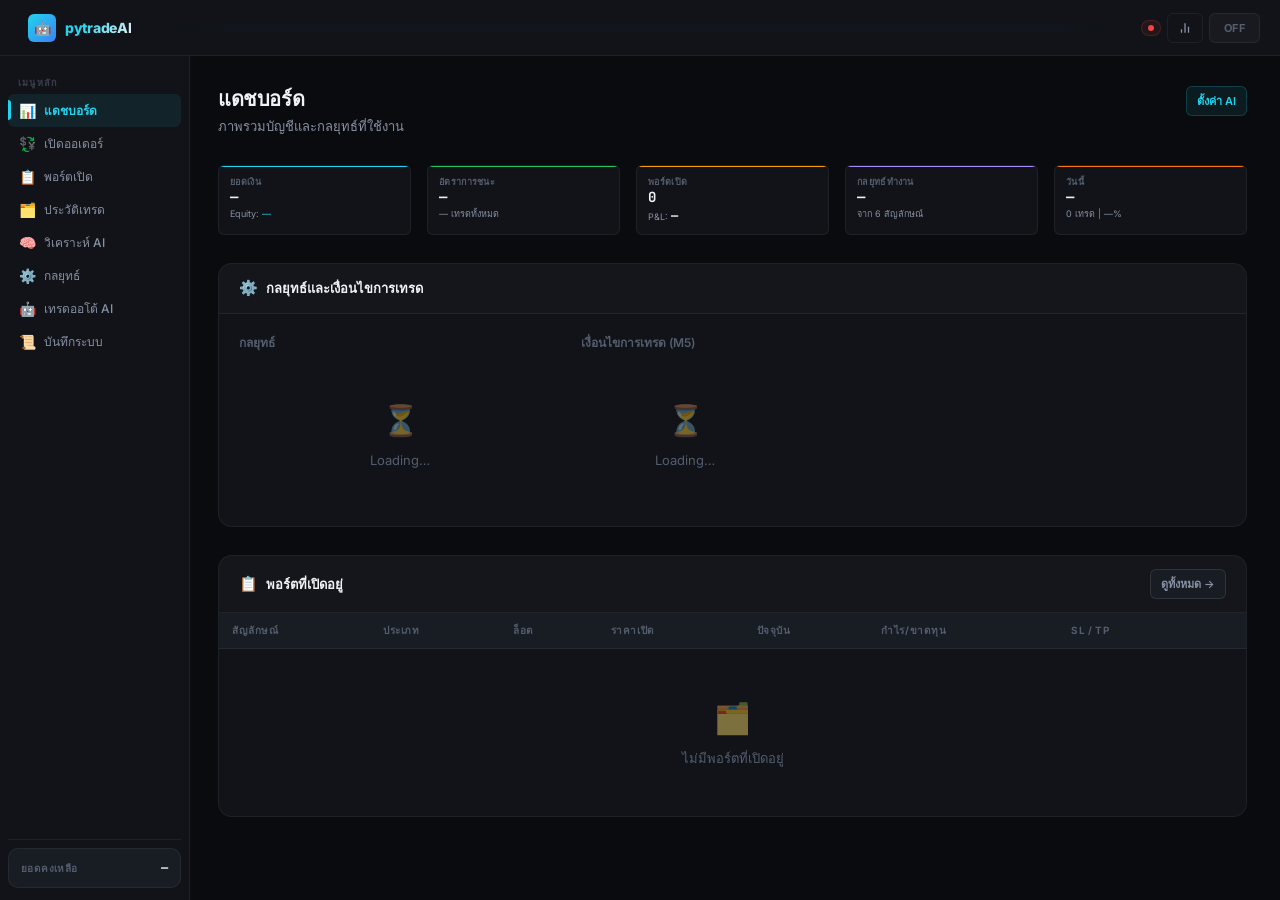
==== commit c1c0de83: "AI thinking logs, MT5 rules, README rewrite Large update that adds AI reasoning visibility, strength" ====
--- a/static/index.html
+++ b/static/index.html
@@ -26,15 +26,14 @@
         <!-- Right controls -->
         <div class="topbar-controls">
             <span id="badge-sim" class="badge badge-sim" style="display:none">SIM</span>
-            <span id="badge-mt5" class="badge badge-mt5 offline">
+            <span id="badge-mt5" class="badge badge-mt5 offline badge-indicator" title="MT5 Status">
                 <span class="badge-dot"></span>
-                <span id="badge-mt5-text">MT5 Offline</span>
             </span>
             <button class="btn btn-icon-only" onclick="openMT5Panel()" title="MT5 Connection">
                 <svg width="14" height="14" viewBox="0 0 24 24" fill="none" stroke="currentColor" stroke-width="2.2"><path d="M18 20V10M12 20V4M6 20v-6"/></svg>
             </button>
-            <button id="btn-system" class="btn btn-system off" onclick="toggleSystem()">
-                <span id="btn-system-text">SYSTEM OFF</span>
+            <button id="btn-system" class="btn btn-system off" onclick="toggleSystem()" title="Trading System">
+                <span id="btn-system-text">OFF</span>
             </button>
         </div>
     </header>
@@ -116,7 +115,7 @@
                     </div>
                 </div>
 
-                <!-- 4 KPI cards -->
+                <!-- 5 KPI cards -->
                 <div class="stats-row">
                     <div class="stat-card c-cyan">
                         <div class="stat-card-inner">
@@ -158,60 +157,79 @@
                             <div class="stat-icon-bg">🤖</div>
                         </div>
                     </div>
-                </div>
-
-                <!-- 2-col grid: strategies + positions -->
-                <div class="dash-grid">
-
-                    <!-- Strategies -->
-                    <div class="section">
-                        <div class="section-header">
-                            <span class="section-title">
-                                <span class="section-icon">⚙️</span>กลยุทธ์
-                            </span>
-                        </div>
-                        <div class="section-body">
-                            <div id="strategies-grid">
-                                <div class="empty-state"><span class="empty-icon">⏳</span>Loading…</div>
-                            </div>
-                        </div>
-                    </div>
-
-                    <!-- Live Positions -->
-                    <div class="section">
-                        <div class="section-header">
-                            <span class="section-title">
-                                <span class="section-icon">📋</span>พอร์ตที่เปิดอยู่
-                            </span>
-                            <button class="btn btn-sm" onclick="switchTab('positions')">ดูทั้งหมด →</button>
-                        </div>
-                        <div class="tbl-wrap">
-                            <table class="pos-table">
-                                <thead>
-                                    <tr>
-                                        <th>สัญลักษณ์</th>
-                                        <th>ประเภท</th>
-                                        <th>ล็อต</th>
-                                        <th>ราคาเปิด</th>
-                                        <th>ปัจจุบัน</th>
-                                        <th>กำไร/ขาดทุน</th>
-                                        <th></th>
-                                    </tr>
-                                </thead>
-                                <tbody id="positions-body-dash">
-                                    <tr id="no-positions-dash">
-                                        <td colspan="7">
-                                            <div class="empty-state">
-                                                <span class="empty-icon">🗂️</span>ไม่มีพอร์ตที่เปิดอยู่
-                                            </div>
-                                        </td>
-                                    </tr>
-                                </tbody>
-                            </table>
-                        </div>
-                    </div>
-
-                </div><!-- /dash-grid -->
+                    <div class="stat-card c-orange">
+                        <div class="stat-card-inner">
+                            <div>
+                                <div class="stat-lbl">วันนี้</div>
+                                <div id="today-result" class="stat-val">—</div>
+                                <div class="stat-sub"><span id="today-trades">0</span> เทรด | <span id="today-winrate">—</span>%</div>
+                            </div>
+                            <div class="stat-icon-bg">📅</div>
+                        </div>
+                    </div>
+                </div>
+
+                <!-- Combined Strategies + Conditions section -->
+                <div class="section">
+                    <div class="section-header">
+                        <span class="section-title">
+                            <span class="section-icon">⚙️</span>กลยุทธ์และเงื่อนไขการเทรด
+                        </span>
+                    </div>
+                    <div class="section-body">
+                        <div style="display: grid; grid-template-columns: 1fr 2fr; gap: 20px;">
+                            <!-- Strategies List -->
+                            <div>
+                                <div style="font-size: 12px; font-weight: 600; text-transform: uppercase; color: var(--text-muted); margin-bottom: 10px;">กลยุทธ์</div>
+                                <div id="strategies-grid" style="display: flex; flex-direction: column; gap: 8px;">
+                                    <div class="empty-state"><span class="empty-icon">⏳</span>Loading…</div>
+                                </div>
+                            </div>
+                            <!-- Trading Conditions -->
+                            <div>
+                                <div style="font-size: 12px; font-weight: 600; text-transform: uppercase; color: var(--text-muted); margin-bottom: 10px;">เงื่อนไขการเทรด (M5)</div>
+                                <div id="trading-conditions" style="display:grid; grid-template-columns:repeat(auto-fill, minmax(200px, 1fr)); gap:10px">
+                                    <div class="empty-state"><span class="empty-icon">⏳</span>Loading…</div>
+                                </div>
+                            </div>
+                        </div>
+                    </div>
+                </div>
+
+                <!-- Live Positions -->
+                <div class="section">
+                    <div class="section-header">
+                        <span class="section-title">
+                            <span class="section-icon">📋</span>พอร์ตที่เปิดอยู่
+                        </span>
+                        <button class="btn btn-sm" onclick="switchTab('positions')">ดูทั้งหมด →</button>
+                    </div>
+                    <div class="tbl-wrap">
+                        <table class="pos-table">
+                            <thead>
+                                <tr>
+                                    <th>สัญลักษณ์</th>
+                                    <th>ประเภท</th>
+                                    <th>ล็อต</th>
+                                    <th>ราคาเปิด</th>
+                                    <th>ปัจจุบัน</th>
+                                    <th>กำไร/ขาดทุน</th>
+                                    <th>SL / TP</th>
+                                    <th></th>
+                                </tr>
+                            </thead>
+                            <tbody id="positions-body-dash">
+                                <tr id="no-positions-dash">
+                                    <td colspan="8">
+                                        <div class="empty-state">
+                                            <span class="empty-icon">🗂️</span>ไม่มีพอร์ตที่เปิดอยู่
+                                        </div>
+                                    </td>
+                                </tr>
+                            </tbody>
+                        </table>
+                    </div>
+                </div>
             </section><!-- /tab-dashboard -->
 
             <!-- ══ TAB: Manual Trade ════════════════════════════════ -->
@@ -237,11 +255,11 @@
                             <div class="trade-field">
                                 <label class="trade-lbl">คู่สกุลเงิน</label>
                                 <select id="trade-symbol" class="trade-select" onchange="onSymbolChange()">
+                                    <option value="BTCUSD" selected>₿ BTCUSD</option>
                                     <option value="EURUSD">🇪🇺 EURUSD</option>
                                     <option value="GBPUSD">🇬🇧 GBPUSD</option>
                                     <option value="USDJPY">🇯🇵 USDJPY</option>
                                     <option value="XAUUSD">🥇 XAUUSD</option>
-                                    <option value="BTCUSD">₿ BTCUSD</option>
                                     <option value="ETHUSD">Ξ ETHUSD</option>
                                 </select>
                             </div>
@@ -390,6 +408,34 @@
                     </div>
                 </div>
 
+                <!-- Today's Summary Stats (Compact) -->
+                <div class="stats-row stats-compact" id="history-today-stats">
+                    <div class="stat-card stat-card-compact c-orange">
+                        <div class="stat-card-inner">
+                            <div class="stat-content-compact">
+                                <div class="stat-lbl-compact">วันนี้</div>
+                                <div id="today-summary-result" class="stat-val-compact">—</div>
+                            </div>
+                        </div>
+                    </div>
+                    <div class="stat-card stat-card-compact c-green">
+                        <div class="stat-card-inner">
+                            <div class="stat-content-compact">
+                                <div class="stat-lbl-compact">อัตราชนะ</div>
+                                <div id="today-summary-winrate" class="stat-val-compact">—</div>
+                            </div>
+                        </div>
+                    </div>
+                    <div class="stat-card stat-card-compact c-cyan">
+                        <div class="stat-card-inner">
+                            <div class="stat-content-compact">
+                                <div class="stat-lbl-compact">จำนวน</div>
+                                <div id="today-summary-trades" class="stat-val-compact">0</div>
+                            </div>
+                        </div>
+                    </div>
+                </div>
+
                 <!-- Summary KPIs -->
                 <div class="stats-row" id="history-kpis" style="display:none">
                     <div class="stat-card c-cyan">
@@ -446,19 +492,18 @@
                         <table class="history-table">
                             <thead>
                                 <tr>
-                                    <th>เวลา</th>
-                                    <th>เลขที่</th>
-                                    <th>สัญลักษณ์</th>
-                                    <th>ประเภท</th>
-                                    <th>ล็อต</th>
-                                    <th>ราคาเปิด</th>
-                                    <th>ราคาปิด</th>
-                                    <th>กำไร/ขาดทุน</th>
-                                    <th>หมายเหตุ</th>
+                                    <th>Number</th>
+                                    <th>Symbol</th>
+                                    <th>Type</th>
+                                    <th>Lot</th>
+                                    <th>Open</th>
+                                    <th>Close</th>
+                                    <th>P&L</th>
+                                    <th>Note</th>
                                 </tr>
                             </thead>
                             <tbody id="history-tbody">
-                                <tr><td colspan="9"><div class="empty-state"><span class="empty-icon">🗂️</span>Loading…</div></td></tr>
+                                <tr><td colspan="8"><div class="empty-state"><span class="empty-icon">🗂️</span>Loading…</div></td></tr>
                             </tbody>
                         </table>
                     </div>
@@ -606,6 +651,19 @@
                     <div class="section-body" style="padding:0">
                         <div id="ai-log-list" class="ai-log" style="padding:10px 14px">
                             <div class="empty-state"><span class="empty-icon">📋</span>No activity yet</div>
+                        </div>
+                    </div>
+                </div>
+
+                <!-- AI Thinking Process -->
+                <div class="section">
+                    <div class="section-header">
+                        <span class="section-title"><span class="section-icon">🧠</span>AI Thinking Process</span>
+                        <button class="btn btn-sm" onclick="loadAIThinkingLog()">↺ Refresh</button>
+                    </div>
+                    <div class="section-body" style="padding:0">
+                        <div id="ai-thinking-container" style="padding:8px">
+                            <div class="empty-state"><span class="empty-icon">💭</span>No thinking logs yet</div>
                         </div>
                     </div>
                 </div>
--- a/static/styles.css
+++ b/static/styles.css
@@ -43,6 +43,10 @@
     --purple:    #a78bfa;
     --purple-bg: rgba(167,139,250,0.08);
     --purple-bd: rgba(167,139,250,0.2);
+
+    --orange:    #f97316;
+    --orange-bg: rgba(249,115,22,0.08);
+    --orange-bd: rgba(249,115,22,0.2);
 
     /* Typography */
     --font-sans: 'Inter', -apple-system, BlinkMacSystemFont, 'Segoe UI', sans-serif;
@@ -144,36 +148,79 @@
     display: flex;
     align-items: center;
     min-width: 0;
+    position: relative;
+    background: linear-gradient(90deg, 
+        transparent 0%, 
+        rgba(34,211,238,0.02) 5%, 
+        rgba(34,211,238,0.02) 95%,
+        transparent 100%);
+    -webkit-mask-image: linear-gradient(90deg,
+        transparent 0%,
+        black 8%,
+        black 92%,
+        transparent 100%);
+    mask-image: linear-gradient(90deg,
+        transparent 0%,
+        black 8%,
+        black 92%,
+        transparent 100%);
 }
 
 #ticker-inner {
     display: flex;
-    gap: 6px;
-    overflow-x: auto;
-    scrollbar-width: none;
-    padding: 2px 0;
-}
+    gap: 14px;
+    padding: 4px 24px;
+    animation: ticker-scroll linear infinite;
+    animation-duration: 75s;
+    will-change: transform;
+}
+
+@keyframes ticker-scroll {
+    0% {
+        transform: translateX(0);
+    }
+    100% {
+        transform: translateX(-50%);
+    }
+}
+
+#ticker-inner:hover {
+    animation-play-state: paused;
+}
+
 #ticker-inner::-webkit-scrollbar { display: none; }
 
 .ticker-item {
     display: inline-flex;
     align-items: center;
-    gap: 5px;
-    padding: 4px 10px;
-    background: var(--bg-elevated);
-    border: 1px solid var(--border-subtle);
-    border-radius: 20px;
+    gap: 6px;
+    padding: 6px 12px;
+    background: linear-gradient(135deg, rgba(34,211,238,0.08) 0%, rgba(34,211,238,0.04) 100%);
+    border: 1px solid rgba(34,211,238,0.2);
+    border-radius: 18px;
     white-space: nowrap;
     flex-shrink: 0;
-    transition: var(--t);
-    cursor: default;
-}
-
-.ticker-item:hover { border-color: var(--cyan-bd); background: var(--bg-overlay); }
-.tick-icon  { font-size: 12px; }
-.tick-sym   { font-size: 10px; font-weight: 600; color: var(--text-secondary); letter-spacing: 0.3px; }
-.tick-bid   { font-size: 11px; font-weight: 700; font-family: var(--font-mono); color: var(--cyan); }
-.tick-spread { font-size: 10px; color: var(--text-muted); }
+    transition: all 0.2s ease;
+    cursor: pointer;
+    user-select: none;
+}
+
+.ticker-item:hover {
+    border-color: var(--cyan);
+    background: linear-gradient(135deg, rgba(34,211,238,0.15) 0%, rgba(34,211,238,0.1) 100%);
+    box-shadow: 0 0 12px rgba(34,211,238,0.25), inset 0 0 8px rgba(34,211,238,0.1);
+    transform: scale(1.08);
+}
+
+.tick-icon { font-size: 13px; font-weight: 600; }
+.tick-sym { font-size: 11px; font-weight: 700; color: var(--text-primary); letter-spacing: 0.5px; }
+.tick-bid { font-size: 12px; font-weight: 800; font-family: var(--font-mono); color: var(--cyan); transition: color 0.3s ease; }
+.tick-spread { font-size: 9px; color: var(--text-muted); font-weight: 500; }
+
+.ticker-item:hover .tick-bid {
+    color: #22fff0;
+    text-shadow: 0 0 6px rgba(34,211,238,0.6);
+}
 
 /* Topbar Controls */
 .topbar-controls {
@@ -219,6 +266,17 @@
 
 .badge-mt5 .badge-dot { animation: pulse-dot 2s infinite; }
 .badge-mt5.offline .badge-dot { animation: none; }
+
+.badge-indicator {
+    padding: 4px 6px;
+    gap: 0;
+}
+
+.badge-indicator span {
+    display: flex;
+    align-items: center;
+    justify-content: center;
+}
 
 @keyframes pulse-dot {
     0%, 100% { opacity: 1; }
@@ -485,8 +543,8 @@
 .stat-card {
     background: var(--bg-surface);
     border: 1px solid var(--border-subtle);
-    border-radius: var(--r-lg);
-    padding: var(--gap-md) var(--gap);
+    border-radius: var(--r-sm);
+    padding: 9px 11px;
     transition: var(--t);
     overflow: hidden;
     position: relative;
@@ -496,60 +554,105 @@
     content: '';
     position: absolute;
     top: 0; left: 0; right: 0;
-    height: 2px;
+    height: 1px;
 }
 .stat-card.c-cyan::after   { background: var(--cyan); }
 .stat-card.c-green::after  { background: var(--green); }
 .stat-card.c-red::after    { background: var(--red); }
 .stat-card.c-yellow::after { background: var(--yellow); }
 .stat-card.c-purple::after { background: var(--purple); }
-
-.stat-card:hover { border-color: var(--border-default); transform: translateY(-1px); }
-
-.stat-icon  { font-size: 18px; margin-bottom: 10px; display: block; }
+.stat-card.c-orange::after { background: var(--orange); }
+
+.stat-card:hover { border-color: var(--border-default); }
+
+.stat-icon  { display: none; }
 
 .stat-lbl {
-    font-size: 11px;
+    font-size: 9px;
     font-weight: 600;
     color: var(--text-muted);
     text-transform: uppercase;
-    letter-spacing: 0.5px;
-    margin-bottom: 4px;
+    letter-spacing: 0.3px;
+    margin-bottom: 2px;
 }
 
 .stat-val {
-    font-size: 24px;
-    font-weight: 800;
+    font-size: 14px;
+    font-weight: 700;
     color: var(--text-primary);
     font-family: var(--font-mono);
-    letter-spacing: -0.5px;
+    letter-spacing: -0.2px;
     line-height: 1.1;
 }
 
 .stat-sub {
-    font-size: 11px;
+    font-size: 9px;
     color: var(--text-secondary);
-    margin-top: 5px;
-}
-
-/* Stat card inner layout: value on left, big emoji on right */
+    margin-top: 2px;
+}
+
+/* Stat card inner layout: simplified */
 .stat-card-inner {
     display: flex;
-    align-items: flex-start;
-    justify-content: space-between;
-    gap: 8px;
-    height: 100%;
+    flex-direction: column;
+    gap: 1px;
 }
 .stat-icon-bg {
-    font-size: 30px;
-    opacity: 0.15;
-    flex-shrink: 0;
-    line-height: 1;
-    margin-top: 2px;
-    pointer-events: none;
-    user-select: none;
+    display: none;
 }
 .stat-card:hover .stat-icon-bg { opacity: 0.25; }
+
+/* Compact Stat Cards for History Page */
+.stats-compact {
+    gap: 12px;
+}
+
+.stat-card-compact {
+    padding: 8px 10px;
+    background: var(--bg-surface);
+    border: 1px solid var(--border-subtle);
+    border-radius: var(--r-sm);
+    transition: var(--t);
+}
+
+.stat-card-compact::after {
+    content: '';
+    position: absolute;
+    top: 0; left: 0; right: 0;
+    height: 1px;
+}
+
+.stat-card-compact .stat-card-inner {
+    flex-direction: column;
+    gap: 1px;
+}
+
+.stat-content-compact {
+    display: flex;
+    flex-direction: column;
+    gap: 1px;
+}
+
+.stat-lbl-compact {
+    font-size: 9px;
+    font-weight: 600;
+    color: var(--text-muted);
+    text-transform: uppercase;
+    letter-spacing: 0.2px;
+}
+
+.stat-val-compact {
+    font-size: 13px;
+    font-weight: 700;
+    color: var(--text-primary);
+    font-family: var(--font-mono);
+    letter-spacing: -0.2px;
+}
+
+.stat-card-compact:hover {
+    border-color: var(--border-default);
+    transform: translateY(-1px);
+}
 
 /* Page header actions slot */
 .page-header-actions {
@@ -1293,6 +1396,181 @@
 }
 
 /* AI log */
+/* AI Thinking Log Display */
+#ai-thinking-container {
+    display: flex;
+    flex-direction: column;
+    gap: 8px;
+    max-height: 600px;
+    overflow-y: auto;
+    padding: 8px;
+    background: var(--bg-overlay);
+    border-radius: var(--r);
+}
+
+.thinking-entry {
+    display: flex;
+    flex-direction: column;
+    gap: 4px;
+    padding: 10px 12px;
+    background: var(--bg-elevated);
+    border: 1px solid var(--border-subtle);
+    border-radius: var(--r-sm);
+    font-size: 11px;
+    font-family: var(--font-mono);
+    transition: var(--t);
+}
+
+.thinking-entry:hover {
+    background: var(--bg-overlay);
+    border-color: var(--border-default);
+}
+
+.thinking-entry.thinking-market_analysis { border-left: 3px solid var(--cyan); }
+.thinking-entry.thinking-performance_analysis { border-left: 3px solid var(--purple); }
+.thinking-entry.thinking-prompt_ready { border-left: 3px solid var(--yellow); }
+.thinking-entry.thinking-calling_api { border-left: 3px solid var(--cyan); }
+.thinking-entry.thinking-api_response { border-left: 3px solid var(--green); }
+.thinking-entry.thinking-decision { border-left: 3px solid var(--yellow); }
+.thinking-entry.thinking-trade_decision { border-left: 3px solid var(--red); }
+.thinking-entry.thinking-trade_executed { border-left: 3px solid var(--green); }
+.thinking-entry.thinking-trade_failed { border-left: 3px solid var(--red); }
+.thinking-entry.thinking-analysis_complete { border-left: 3px solid var(--cyan); }
+
+.thinking-ts {
+    font-size: 10px;
+    color: var(--text-muted);
+}
+
+.thinking-stage {
+    font-weight: 600;
+    color: var(--text-primary);
+    margin: 0;
+}
+
+.thinking-symbol {
+    font-weight: 700;
+    color: var(--cyan);
+}
+
+.thinking-data {
+    margin: 4px 0 0;
+    background: rgba(0,0,0,0.2);
+    padding: 6px 8px;
+    border-radius: 4px;
+    border: 1px solid var(--border-subtle);
+    color: var(--text-secondary);
+    font-size: 10px;
+    overflow-x: auto;
+    max-height: 150px;
+    overflow-y: auto;
+}
+
+/* Trading Conditions Card */
+.trading-condition-card {
+    background: var(--bg-elevated);
+    border: 1px solid var(--border-subtle);
+    border-radius: var(--r);
+    padding: 10px 12px;
+    transition: var(--t);
+}
+
+.trading-condition-card:hover {
+    background: var(--bg-overlay);
+    border-color: var(--border-default);
+}
+
+.tc-header {
+    display: flex;
+    align-items: center;
+    justify-content: space-between;
+    margin-bottom: 8px;
+    gap: 6px;
+}
+
+.tc-symbol {
+    font-weight: 700;
+    font-size: 13px;
+    color: var(--text-primary);
+}
+
+.tc-price {
+    font-family: var(--font-mono);
+    font-size: 11px;
+    color: var(--text-secondary);
+}
+
+.tc-indicators {
+    display: grid;
+    grid-template-columns: 1fr 1fr;
+    gap: 6px;
+    margin-bottom: 8px;
+    font-size: 10px;
+}
+
+.tc-ind-item {
+    background: rgba(255,255,255,0.03);
+    padding: 4px 6px;
+    border-radius: 3px;
+    border: 1px solid var(--border-subtle);
+}
+
+.tc-ind-label {
+    color: var(--text-muted);
+    font-weight: 600;
+}
+
+.tc-ind-value {
+    color: var(--text-primary);
+    font-family: var(--font-mono);
+    font-size: 11px;
+}
+
+.tc-signals {
+    display: grid;
+    grid-template-columns: 1fr 1fr;
+    gap: 6px;
+    margin-bottom: 8px;
+}
+
+.tc-signal-box {
+    padding: 6px 8px;
+    border-radius: 4px;
+    font-size: 10px;
+    font-weight: 600;
+    text-align: center;
+}
+
+.tc-signal-box.buy {
+    background: var(--green-bg);
+    border: 1px solid var(--green-bd);
+    color: var(--green);
+}
+
+.tc-signal-box.sell {
+    background: var(--red-bg);
+    border: 1px solid var(--red-bd);
+    color: var(--red);
+}
+
+.tc-signal-box.neutral {
+    background: rgba(255,255,255,0.03);
+    border: 1px solid var(--border-subtle);
+    color: var(--text-secondary);
+}
+
+.tc-conditions {
+    font-size: 9px;
+    line-height: 1.3;
+    color: var(--text-secondary);
+    max-height: 100px;
+    overflow-y: auto;
+}
+
+.tc-conditions div {
+    margin: 2px 0;
+}
+
 .ai-log {
     display: flex;
     flex-direction: column;
@@ -1687,8 +1965,34 @@
 .history-symbol { font-weight: 600; color: var(--text-primary); }
 .history-comment { font-size: 11px; color: var(--text-secondary); max-width: 200px; overflow: hidden; text-overflow: ellipsis; white-space: nowrap; }
 
-.history-pnl-pos { color: var(--green); font-weight: 600; font-family: var(--font-mono); }
-.history-pnl-neg { color: var(--red);   font-weight: 600; font-family: var(--font-mono); }
+.history-price-with-time {
+    flex-direction: column;
+    gap: 2px;
+}
+
+.history-price {
+    font-family: var(--font-mono);
+    font-size: 11px;
+    font-weight: 700;
+    color: var(--cyan);
+}
+
+.history-time-small {
+    font-family: var(--font-mono);
+    font-size: 8px;
+    color: var(--text-muted);
+    line-height: 1.2;
+    opacity: 0.8;
+}
+
+.history-volume {
+    font-family: var(--font-mono);
+    font-size: 11px;
+    color: var(--text-primary);
+}
+
+.history-pnl-pos { color: var(--green); font-weight: 700; font-family: var(--font-mono); font-size: 11px; }
+.history-pnl-neg { color: var(--red);   font-weight: 700; font-family: var(--font-mono); font-size: 11px; }
 
 .type-badge {
     display: inline-block;
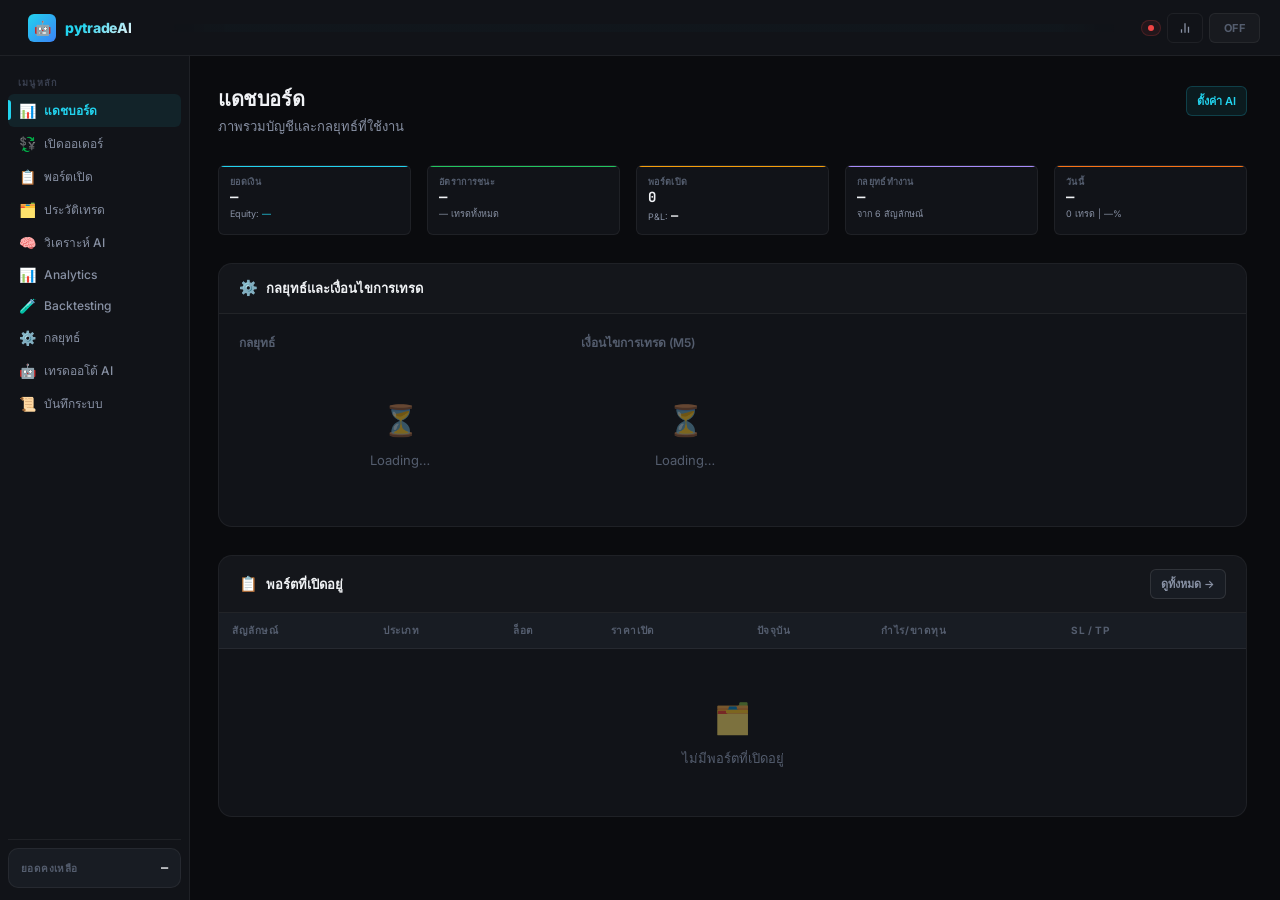
==== commit 3829de73: "update" ====
--- a/static/index.html
+++ b/static/index.html
@@ -71,6 +71,16 @@
                 <button class="nav-item" data-tab="ai" onclick="switchTab('ai')">
                     <span class="nav-icon">🧠</span>
                     <span>วิเคราะห์ AI</span>
+                </button>
+
+                <button class="nav-item" data-tab="analytics" onclick="switchTab('analytics')">
+                    <span class="nav-icon">📊</span>
+                    <span>Analytics</span>
+                </button>
+
+                <button class="nav-item" data-tab="backtest" onclick="window.location.href='/static/backtest.html'">
+                    <span class="nav-icon">🧪</span>
+                    <span>Backtesting</span>
                 </button>
 
                 <button class="nav-item" data-tab="strategies" onclick="switchTab('strategies')">
@@ -558,6 +568,570 @@
 
             </section><!-- /tab-ai -->
 
+            <!-- ══ TAB: Analytics ════════════════════════════════= -->
+            <section id="tab-analytics" class="tab-page">
+
+                <div class="page-header">
+                    <div>
+                        <h1 class="page-title">📊 Performance Analytics</h1>
+                        <p class="page-sub">สรุปผลการเทรดและวิเคราะห์ประสิทธิภาพ</p>
+                    </div>
+                    <div class="page-header-actions" style="display: flex; gap: 8px; align-items: center;">
+                        <div style="display: flex; gap: 6px; align-items: center;">
+                            <label style="font-size: 0.8rem;">ช่วง:</label>
+                            <input type="number" id="analytics-start-date" min="1" max="365" value="30" style="width: 50px; padding: 6px; border: 1px solid var(--border-subtle); border-radius: 4px;">
+                            <span style="font-size: 0.75rem; color: var(--text-muted);">วัน</span>
+                        </div>
+                        <button class="btn btn-sm btn-cyan" onclick="loadAnalyticsWithDateRange()">🔄 โหลด</button>
+                        <button class="btn btn-sm" style="background: var(--green); color: white;" onclick="exportAnalyticsCSV()">📥 Export</button>
+                    </div>
+                </div>
+
+                <!-- Main Summary (Large Prominent Section) -->
+                <div class="analytics-summary-section">
+                    <div class="analytics-summary-grid">
+                        <div class="analytics-summary-card primary">
+                            <div class="summary-icon">💰</div>
+                            <div class="summary-content">
+                                <div class="summary-label">Net Profit</div>
+                                <div class="summary-value" id="analytics-net-profit-large">$0.00</div>
+                            </div>
+                        </div>
+                        <div class="analytics-summary-card">
+                            <div class="summary-icon">🎯</div>
+                            <div class="summary-content">
+                                <div class="summary-label">Win Rate</div>
+                                <div class="summary-value" id="analytics-win-rate-large">0%</div>
+                            </div>
+                        </div>
+                        <div class="analytics-summary-card">
+                            <div class="summary-icon">📈</div>
+                            <div class="summary-content">
+                                <div class="summary-label">Total Trades</div>
+                                <div class="summary-value" id="analytics-total-trades-large">0</div>
+                            </div>
+                        </div>
+                        <div class="analytics-summary-card">
+                            <div class="summary-icon">⚠️</div>
+                            <div class="summary-content">
+                                <div class="summary-label">Max Drawdown</div>
+                                <div class="summary-value" id="analytics-drawdown-large">$0.00</div>
+                            </div>
+                        </div>
+                    </div>
+                </div>
+
+                <!-- Two Large Charts Side-by-Side -->
+                <div class="analytics-charts-section">
+                    <div class="analytics-chart-large">
+                        <h3>📈 Daily P&L Performance</h3>
+                        <canvas id="chart-daily-pnl" width="400" height="250"></canvas>
+                    </div>
+                    <div class="analytics-chart-large">
+                        <h3>🥧 Win / Loss Ratio</h3>
+                        <canvas id="chart-win-loss-pie" width="300" height="250"></canvas>
+                    </div>
+                </div>
+
+                <!-- Detailed Metrics Grid -->
+                <div class="analytics-details-section">
+                    <div class="analytics-detail-row">
+                        <div class="analytics-detail-item">
+                            <span class="detail-label">อัตราเฉลี่ยต่อเทรด</span>
+                            <span class="detail-value" id="analytics-avg-trade">$0</span>
+                        </div>
+                        <div class="analytics-detail-item">
+                            <span class="detail-label">เทรดสูงสุด</span>
+                            <span class="detail-value" id="analytics-largest-win">$0</span>
+                        </div>
+                        <div class="analytics-detail-item">
+                            <span class="detail-label">เทรดต่ำสุด</span>
+                            <span class="detail-value negative" id="analytics-largest-loss">$0</span>
+                        </div>
+                        <div class="analytics-detail-item">
+                            <span class="detail-label">กำไรรวม</span>
+                            <span class="detail-value" id="analytics-total-profit">$0</span>
+                        </div>
+                    </div>
+                </div>
+
+                <!-- By Symbol & Strategy Tables -->
+                <div class="analytics-tables-section">
+                    <div class="analytics-table-container">
+                        <div style="display: flex; justify-content: space-between; align-items: center; margin-bottom: 12px;">
+                            <h3>💱 โดยคู่สัญญา</h3>
+                        </div>
+                        <table class="analytics-compact-table">
+                            <thead>
+                                <tr>
+                                    <th>Symbol</th>
+                                    <th>เทรด</th>
+                                    <th>ชนะ</th>
+                                    <th>Win %</th>
+                                    <th>P&L</th>
+                                </tr>
+                            </thead>
+                            <tbody id="analytics-by-symbol">
+                                <tr><td colspan="5" style="text-align:center; color: var(--text-muted);">ไม่มีข้อมูล</td></tr>
+                            </tbody>
+                        </table>
+                    </div>
+
+                    <div class="analytics-table-container">
+                        <div style="display: flex; justify-content: space-between; align-items: center; margin-bottom: 12px;">
+                            <h3>⚙️ โดยกลยุทธ์</h3>
+                        </div>
+                        <table class="analytics-compact-table">
+                            <thead>
+                                <tr>
+                                    <th>Strategy</th>
+                                    <th>เทรด</th>
+                                    <th>ชนะ</th>
+                                    <th>Win %</th>
+                                    <th>P&L</th>
+                                </tr>
+                            </thead>
+                            <tbody id="analytics-by-strategy">
+                                <tr><td colspan="5" style="text-align:center; color: var(--text-muted);">ไม่มีข้อมูล</td></tr>
+                            </tbody>
+                        </table>
+                    </div>
+                </div>
+
+                <!-- Collapsible Sections -->
+                <details class="analytics-collapsible">
+                    <summary style="cursor: pointer; padding: 12px; background: var(--bg-hover); border-radius: 6px; font-weight: 600;">📋 รายละเอียดการเทรดทั้งหมด</summary>
+                    <div class="analytics-trades-panel">
+                        <table class="analytics-trades-table">
+                            <thead>
+                                <tr>
+                                    <th>#</th>
+                                    <th>Symbol</th>
+                                    <th>Type</th>
+                                    <th>Price</th>
+                                    <th>P&L</th>
+                                </tr>
+                            </thead>
+                            <tbody id="analytics-trades-tbody">
+                                <tr><td colspan="5" style="text-align:center">ไม่มีข้อมูล</td></tr>
+                            </tbody>
+                        </table>
+                    </div>
+                </details>
+
+                <style>
+                    /* Summary Section */
+                    .analytics-summary-section {
+                        margin-bottom: 30px;
+                    }
+
+                    .analytics-summary-grid {
+                        display: grid;
+                        grid-template-columns: repeat(auto-fit, minmax(240px, 1fr));
+                        gap: 16px;
+                    }
+
+                    .analytics-summary-card {
+                        background: var(--bg-card);
+                        border: 2px solid var(--border-subtle);
+                        border-radius: 12px;
+                        padding: 20px;
+                        display: flex;
+                        align-items: center;
+                        gap: 16px;
+                        transition: all 0.3s;
+                    }
+
+                    .analytics-summary-card:hover {
+                        border-color: var(--text-bright);
+                        transform: translateY(-2px);
+                    }
+
+                    .analytics-summary-card.primary {
+                        background: linear-gradient(135deg, #1a472a, #0f2e1c);
+                        border-color: #4ec9b0;
+                        box-shadow: 0 0 20px rgba(78, 201, 176, 0.1);
+                    }
+
+                    .summary-icon {
+                        font-size: 2.5rem;
+                        opacity: 0.8;
+                    }
+
+                    .summary-content {
+                        flex: 1;
+                    }
+
+                    .summary-label {
+                        font-size: 0.85rem;
+                        color: var(--text-muted);
+                        margin-bottom: 4px;
+                        text-transform: uppercase;
+                        letter-spacing: 0.5px;
+                    }
+
+                    .summary-value {
+                        font-size: 2rem;
+                        font-weight: 700;
+                        color: var(--text-bright);
+                    }
+
+                    /* Charts Section */
+                    .analytics-charts-section {
+                        display: grid;
+                        grid-template-columns: 1fr 1fr;
+                        gap: 20px;
+                        margin-bottom: 30px;
+                    }
+
+                    .analytics-chart-large {
+                        background: var(--bg-card);
+                        border: 1px solid var(--border-subtle);
+                        border-radius: 12px;
+                        padding: 20px;
+                    }
+
+                    .analytics-chart-large h3 {
+                        margin: 0 0 16px 0;
+                        font-size: 1rem;
+                        color: var(--text-normal);
+                        font-weight: 600;
+                    }
+
+                    .analytics-chart-large canvas {
+                        border-radius: 8px;
+                    }
+
+                    /* Details Section */
+                    .analytics-details-section {
+                        background: var(--bg-card);
+                        border: 1px solid var(--border-subtle);
+                        border-radius: 12px;
+                        padding: 20px;
+                        margin-bottom: 30px;
+                    }
+
+                    .analytics-detail-row {
+                        display: grid;
+                        grid-template-columns: repeat(auto-fit, minmax(180px, 1fr));
+                        gap: 20px;
+                    }
+
+                    .analytics-detail-item {
+                        display: flex;
+                        flex-direction: column;
+                        gap: 6px;
+                    }
+
+                    .detail-label {
+                        font-size: 0.8rem;
+                        color: var(--text-muted);
+                        text-transform: uppercase;
+                        letter-spacing: 0.3px;
+                    }
+
+                    .detail-value {
+                        font-size: 1.4rem;
+                        font-weight: 600;
+                        color: #4ec9b0;
+                    }
+
+                    .detail-value.negative {
+                        color: #f48771;
+                    }
+
+                    /* Tables Section */
+                    .analytics-tables-section {
+                        display: grid;
+                        grid-template-columns: 1fr 1fr;
+                        gap: 20px;
+                        margin-bottom: 30px;
+                    }
+
+                    .analytics-table-container {
+                        background: var(--bg-card);
+                        border: 1px solid var(--border-subtle);
+                        border-radius: 12px;
+                        padding: 16px;
+                    }
+
+                    .analytics-table-container h3 {
+                        margin: 0;
+                        font-size: 0.95rem;
+                        color: var(--text-normal);
+                    }
+
+                    .analytics-compact-table {
+                        width: 100%;
+                        border-collapse: collapse;
+                        font-size: 0.85rem;
+                    }
+
+                    .analytics-compact-table thead {
+                        background: var(--bg-hover);
+                    }
+
+                    .analytics-compact-table th {
+                        padding: 10px 8px;
+                        text-align: left;
+                        color: var(--text-bright);
+                        font-weight: 600;
+                        border-bottom: 2px solid var(--border-subtle);
+                    }
+
+                    .analytics-compact-table td {
+                        padding: 10px 8px;
+                        border-bottom: 1px solid var(--border-subtle);
+                    }
+
+                    .analytics-compact-table tbody tr:hover {
+                        background: var(--bg-hover);
+                    }
+
+                    /* Collapsible Details */
+                    .analytics-collapsible {
+                        margin-top: 20px;
+                    }
+
+                    .analytics-collapsible summary:hover {
+                        background: var(--border-subtle) !important;
+                    }
+
+                    summary {
+                        outline: none;
+                    }
+
+                    summary::-webkit-details-marker {
+                        display: none;
+                    }
+
+                    summary::before {
+                        content: '▶ ';
+                        margin-right: 8px;
+                        font-size: 0.8rem;
+                    }
+
+                    details[open] > summary::before {
+                        content: '▼ ';
+                    }
+
+                    .analytics-trades-panel {
+                        background: var(--bg-card);
+                        border: 1px solid var(--border-subtle);
+                        border-radius: 8px;
+                        padding: 16px;
+                        margin-top: 12px;
+                        overflow-x: auto;
+                    }
+
+                    .analytics-trades-table {
+                        width: 100%;
+                        border-collapse: collapse;
+                        font-size: 0.8rem;
+                    }
+
+                    .analytics-trades-table thead {
+                        background: var(--bg-hover);
+                    }
+
+                    .analytics-trades-table th {
+                        padding: 10px 8px;
+                        text-align: left;
+                        color: var(--text-bright);
+                        font-weight: 600;
+                        border-bottom: 2px solid var(--border-subtle);
+                    }
+
+                    .analytics-trades-table td {
+                        padding: 10px 8px;
+                        border-bottom: 1px solid var(--border-subtle);
+                    }
+
+                    @media (max-width: 1200px) {
+                        .analytics-charts-section,
+                        .analytics-tables-section {
+                            grid-template-columns: 1fr;
+                        }
+                    }
+                </style>
+                    
+                    .analytics-charts-row {
+                        display: grid;
+                        grid-template-columns: 1fr;
+                        gap: 16px;
+                        margin-bottom: 20px;
+                    }
+                    
+                    .analytics-chart-panel {
+                        background: var(--bg-card);
+                        border: 1px solid var(--border-subtle);
+                        border-radius: 8px;
+                        padding: 16px;
+                    }
+                    
+                    .analytics-chart-panel h3 {
+                        margin: 0 0 12px 0;
+                        font-size: 0.9rem;
+                        color: var(--text-normal);
+                    }
+                    
+                    .analytics-tables-row {
+                        display: grid;
+                        grid-template-columns: repeat(auto-fit, minmax(300px, 1fr));
+                        gap: 16px;
+                    }
+                    
+                    .analytics-table-panel {
+                        background: var(--bg-card);
+                        border: 1px solid var(--border-subtle);
+                        border-radius: 8px;
+                        padding: 12px;
+                        overflow-x: auto;
+                    }
+                    
+                    .analytics-table-panel h3 {
+                        margin: 0 0 12px 0;
+                        font-size: 0.9rem;
+                        color: var(--text-normal);
+                    }
+                    
+                    .analytics-table {
+                        width: 100%;
+                        border-collapse: collapse;
+                        font-size: 0.8rem;
+                    }
+                    
+                    .analytics-table thead {
+                        border-bottom: 1px solid var(--border-subtle);
+                    }
+                    
+                    .analytics-table th {
+                        padding: 6px;
+                        text-align: left;
+                        color: var(--text-muted);
+                        font-weight: 600;
+                    }
+                    
+                    .analytics-table td {
+                        padding: 6px;
+                        border-bottom: 1px solid var(--border-subtle);
+                    }
+                    
+                    .analytics-table tbody tr:hover {
+                        background: var(--bg-hover);
+                    }
+                    
+                    .analytics-heatmap-panel {
+                        background: var(--bg-card);
+                        border: 1px solid var(--border-subtle);
+                        border-radius: 8px;
+                        padding: 16px;
+                        margin-bottom: 20px;
+                    }
+                    
+                    .analytics-heatmap-panel h3 {
+                        margin: 0 0 12px 0;
+                        font-size: 0.9rem;
+                        color: var(--text-normal);
+                    }
+                    
+                    .analytics-comparison-panel {
+                        background: var(--bg-card);
+                        border: 1px solid var(--border-subtle);
+                        border-radius: 8px;
+                        padding: 16px;
+                        margin-top: 20px;
+                    }
+                    
+                    .analytics-comparison-panel h3 {
+                        margin: 0 0 12px 0;
+                        font-size: 0.9rem;
+                        color: var(--text-normal);
+                    }
+                    
+                    .analytics-comparison-table {
+                        width: 100%;
+                        border-collapse: collapse;
+                        font-size: 0.8rem;
+                    }
+                    
+                    .analytics-comparison-table thead {
+                        background: var(--bg-hover);
+                        border-bottom: 2px solid var(--border-subtle);
+                    }
+                    
+                    .analytics-comparison-table th {
+                        padding: 8px;
+                        text-align: left;
+                        color: var(--text-bright);
+                        font-weight: 600;
+                    }
+                    
+                    .analytics-comparison-table td {
+                        padding: 6px 8px;
+                        border-bottom: 1px solid var(--border-subtle);
+                    }
+                    
+                    .analytics-comparison-table tbody tr:hover {
+                        background: var(--bg-hover);
+                    }
+                    
+                    /* Analytics Trades Detail Panel */
+                    .analytics-trades-panel {
+                        background: var(--bg-card);
+                        border: 1px solid var(--border-subtle);
+                        border-radius: 8px;
+                        padding: 16px;
+                        margin-bottom: 20px;
+                        margin-top: 20px;
+                    }
+                    
+                    .analytics-trades-panel h3 {
+                        margin: 0 0 12px 0;
+                        font-size: 0.9rem;
+                        color: var(--text-normal);
+                    }
+                    
+                    .analytics-trades-table {
+                        width: 100%;
+                        border-collapse: collapse;
+                        font-size: 0.8rem;
+                    }
+                    
+                    .analytics-trades-table thead {
+                        background: var(--bg-hover);
+                        border-bottom: 2px solid var(--border-subtle);
+                    }
+                    
+                    .analytics-trades-table th {
+                        padding: 8px;
+                        text-align: left;
+                        color: var(--text-bright);
+                        font-weight: 600;
+                    }
+                    
+                    .analytics-trades-table td {
+                        padding: 8px;
+                        border-bottom: 1px solid var(--border-subtle);
+                    }
+                    
+                    .analytics-trades-table tbody tr:hover {
+                        background: var(--bg-hover);
+                    }
+                    
+                    .analytics-pnl-positive {
+                        color: var(--green);
+                        font-weight: 500;
+                    }
+                    
+                    .analytics-pnl-negative {
+                        color: var(--red);
+                        font-weight: 500;
+                    }
+                </style>
+
+            </section><!-- /tab-analytics -->
+
             <!-- ══ TAB: Strategies ════════════════════════════════= -->
             <section id="tab-strategies" class="tab-page">
 
@@ -679,6 +1253,8 @@
                     </div>
                     <div class="page-header-actions">
                         <button class="btn btn-sm" onclick="loadSystemLog()">↺ รีเฟรช</button>
+                        <button class="btn btn-sm" onclick="exportLogs()">📥 ส่งออกบันทึก</button>
+                        <button class="btn btn-sm" onclick="exportTradeHistory()">📊 ส่งออกประวัติการเทรด</button>
                         <button class="btn btn-sm btn-danger" onclick="clearLogDisplay()">🗑 ล้างหน้าจอ</button>
                     </div>
                 </div>
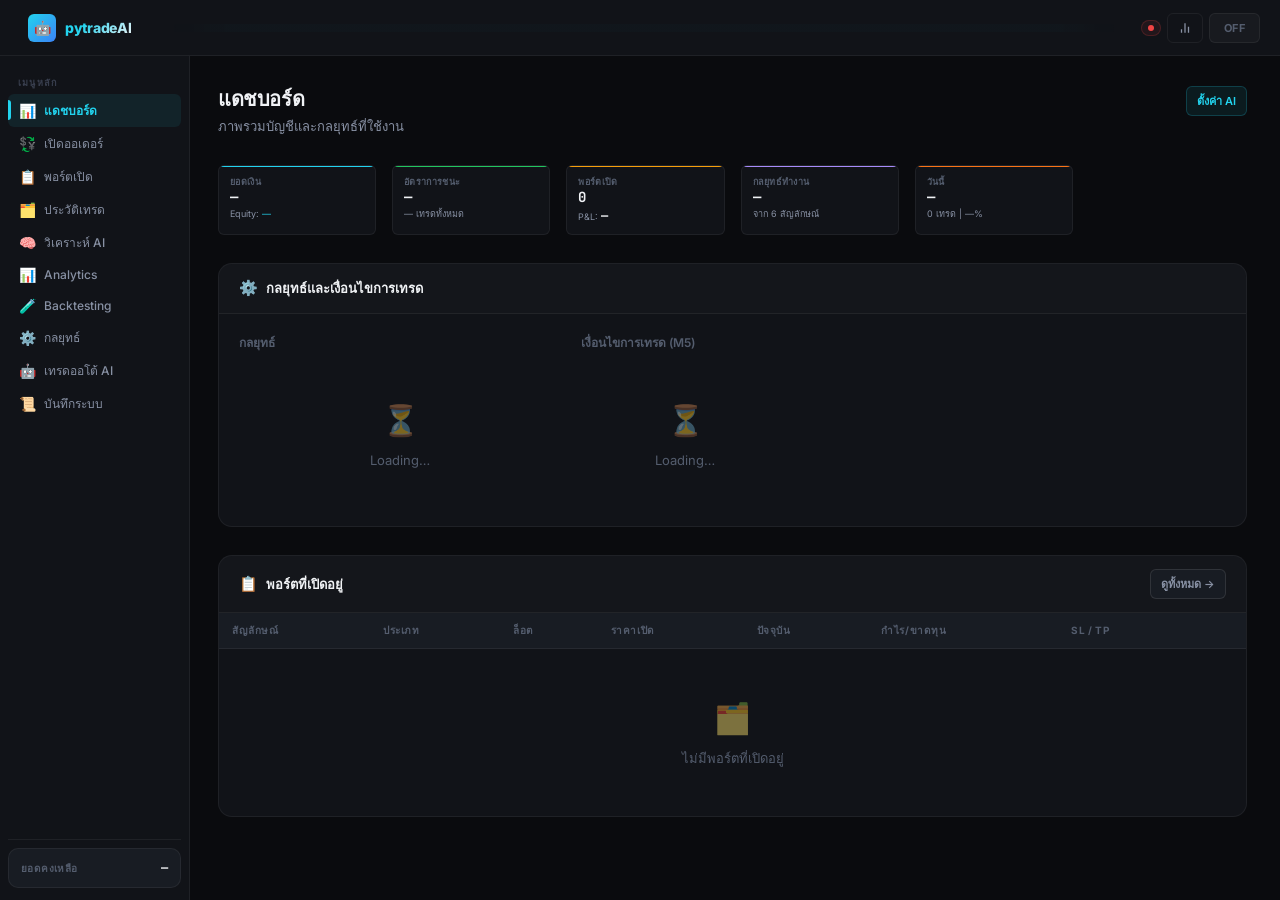
==== commit a4d16b75: "update" ====
--- a/static/index.html
+++ b/static/index.html
@@ -727,53 +727,56 @@
 
                     .analytics-summary-grid {
                         display: grid;
-                        grid-template-columns: repeat(auto-fit, minmax(240px, 1fr));
-                        gap: 16px;
+                        grid-template-columns: repeat(6, 1fr);
+                        gap: 10px;
                     }
 
                     .analytics-summary-card {
                         background: var(--bg-card);
-                        border: 2px solid var(--border-subtle);
-                        border-radius: 12px;
-                        padding: 20px;
+                        border: 1px solid var(--border-subtle);
+                        border-radius: 8px;
+                        padding: 10px 8px;
                         display: flex;
                         align-items: center;
-                        gap: 16px;
+                        gap: 6px;
                         transition: all 0.3s;
                     }
 
                     .analytics-summary-card:hover {
                         border-color: var(--text-bright);
-                        transform: translateY(-2px);
+                        background: var(--bg-surface);
                     }
 
                     .analytics-summary-card.primary {
                         background: linear-gradient(135deg, #1a472a, #0f2e1c);
                         border-color: #4ec9b0;
-                        box-shadow: 0 0 20px rgba(78, 201, 176, 0.1);
+                        box-shadow: 0 0 15px rgba(78, 201, 176, 0.1);
                     }
 
                     .summary-icon {
-                        font-size: 2.5rem;
+                        font-size: 1.8rem;
                         opacity: 0.8;
+                        flex-shrink: 0;
                     }
 
                     .summary-content {
                         flex: 1;
+                        min-width: 0;
                     }
 
                     .summary-label {
-                        font-size: 0.85rem;
+                        font-size: 0.65rem;
                         color: var(--text-muted);
-                        margin-bottom: 4px;
+                        margin-bottom: 1px;
                         text-transform: uppercase;
-                        letter-spacing: 0.5px;
+                        letter-spacing: 0.3px;
                     }
 
                     .summary-value {
-                        font-size: 2rem;
+                        font-size: 1.2rem;
                         font-weight: 700;
                         color: var(--text-bright);
+                        word-break: break-word;
                     }
 
                     /* Charts Section */
--- a/static/styles.css
+++ b/static/styles.css
@@ -536,8 +536,14 @@
 
 .stats-row {
     display: grid;
-    grid-template-columns: repeat(auto-fill, minmax(170px, 1fr));
+    grid-template-columns: repeat(auto-fill, minmax(150px, 1fr));
     gap: var(--gap);
+}
+
+@media (max-width: 768px) {
+    .stats-row {
+        grid-template-columns: repeat(2, 1fr);
+    }
 }
 
 .stat-card {
@@ -604,11 +610,11 @@
 
 /* Compact Stat Cards for History Page */
 .stats-compact {
-    gap: 12px;
+    gap: 8px;
 }
 
 .stat-card-compact {
-    padding: 8px 10px;
+    padding: 6px 8px;
     background: var(--bg-surface);
     border: 1px solid var(--border-subtle);
     border-radius: var(--r-sm);
@@ -624,17 +630,17 @@
 
 .stat-card-compact .stat-card-inner {
     flex-direction: column;
-    gap: 1px;
+    gap: 0px;
 }
 
 .stat-content-compact {
     display: flex;
     flex-direction: column;
-    gap: 1px;
+    gap: 0px;
 }
 
 .stat-lbl-compact {
-    font-size: 9px;
+    font-size: 8px;
     font-weight: 600;
     color: var(--text-muted);
     text-transform: uppercase;
@@ -642,7 +648,7 @@
 }
 
 .stat-val-compact {
-    font-size: 13px;
+    font-size: 12px;
     font-weight: 700;
     color: var(--text-primary);
     font-family: var(--font-mono);
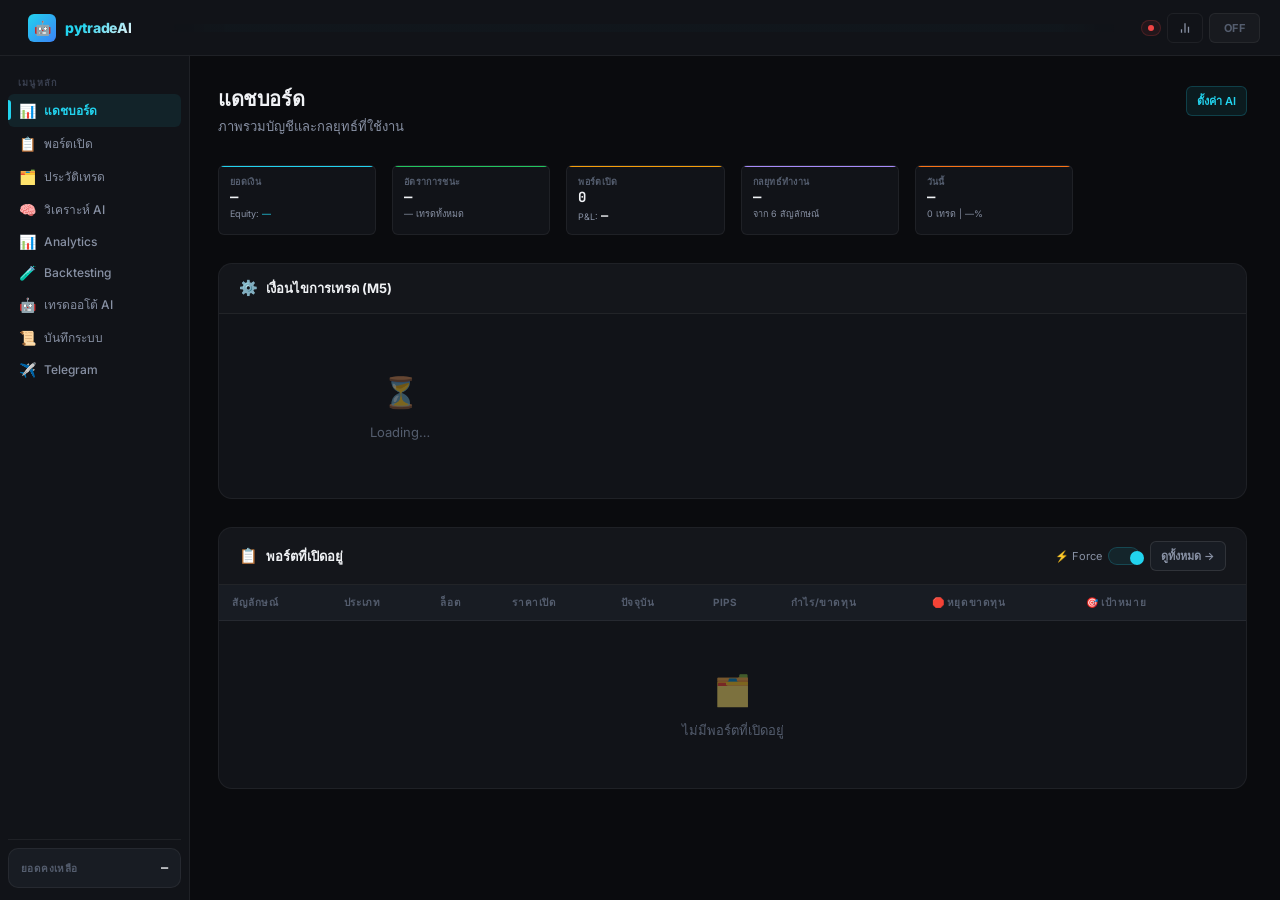
==== commit fa07aec4: "update" ====
--- a/static/index.html
+++ b/static/index.html
@@ -53,11 +53,6 @@
                     <span>แดชบอร์ด</span>
                 </button>
 
-                <button class="nav-item" data-tab="trade" onclick="switchTab('trade')">
-                    <span class="nav-icon">💱</span>
-                    <span>เปิดออเดอร์</span>
-                </button>
-
                 <button class="nav-item" data-tab="positions" onclick="switchTab('positions')">
                     <span class="nav-icon">📋</span>
                     <span>พอร์ตเปิด</span>
@@ -83,11 +78,6 @@
                     <span>Backtesting</span>
                 </button>
 
-                <button class="nav-item" data-tab="strategies" onclick="switchTab('strategies')">
-                    <span class="nav-icon">⚙️</span>
-                    <span>กลยุทธ์</span>
-                </button>
-
                 <button class="nav-item" data-tab="ai-auto" onclick="switchTab('ai-auto')">
                     <span class="nav-icon">🤖</span>
                     <span>เทรดออโต้ AI</span>
@@ -96,6 +86,11 @@
                 <button class="nav-item" data-tab="log" onclick="switchTab('log')">
                     <span class="nav-icon">📜</span>
                     <span>บันทึกระบบ</span>
+                </button>
+
+                <button class="nav-item" data-tab="telegram" onclick="switchTab('telegram')">
+                    <span class="nav-icon">✈️</span>
+                    <span>Telegram</span>
                 </button>
             </div>
 
@@ -179,29 +174,16 @@
                     </div>
                 </div>
 
-                <!-- Combined Strategies + Conditions section -->
+                <!-- Trading Conditions section -->
                 <div class="section">
                     <div class="section-header">
                         <span class="section-title">
-                            <span class="section-icon">⚙️</span>กลยุทธ์และเงื่อนไขการเทรด
+                            <span class="section-icon">⚙️</span>เงื่อนไขการเทรด (M5)
                         </span>
                     </div>
                     <div class="section-body">
-                        <div style="display: grid; grid-template-columns: 1fr 2fr; gap: 20px;">
-                            <!-- Strategies List -->
-                            <div>
-                                <div style="font-size: 12px; font-weight: 600; text-transform: uppercase; color: var(--text-muted); margin-bottom: 10px;">กลยุทธ์</div>
-                                <div id="strategies-grid" style="display: flex; flex-direction: column; gap: 8px;">
-                                    <div class="empty-state"><span class="empty-icon">⏳</span>Loading…</div>
-                                </div>
-                            </div>
-                            <!-- Trading Conditions -->
-                            <div>
-                                <div style="font-size: 12px; font-weight: 600; text-transform: uppercase; color: var(--text-muted); margin-bottom: 10px;">เงื่อนไขการเทรด (M5)</div>
-                                <div id="trading-conditions" style="display:grid; grid-template-columns:repeat(auto-fill, minmax(200px, 1fr)); gap:10px">
-                                    <div class="empty-state"><span class="empty-icon">⏳</span>Loading…</div>
-                                </div>
-                            </div>
+                        <div id="trading-conditions" style="display:grid; grid-template-columns:repeat(auto-fill, minmax(320px, 1fr)); gap:10px">
+                            <div class="empty-state"><span class="empty-icon">⏳</span>Loading…</div>
                         </div>
                     </div>
                 </div>
@@ -212,7 +194,16 @@
                         <span class="section-title">
                             <span class="section-icon">📋</span>พอร์ตที่เปิดอยู่
                         </span>
-                        <button class="btn btn-sm" onclick="switchTab('positions')">ดูทั้งหมด →</button>
+                        <div style="display:flex; align-items:center; gap:10px;">
+                            <label style="display:flex; align-items:center; gap:6px; font-size:11px; color:var(--text-secondary); cursor:pointer;" title="เปิด/ปิดปุ่ม Force Close">
+                                <span>⚡ Force</span>
+                                <label class="toggle-switch" style="width:32px; height:18px;">
+                                    <input type="checkbox" id="toggle-force-close-dash" onchange="toggleForceClose()">
+                                    <span class="toggle-slider"></span>
+                                </label>
+                            </label>
+                            <button class="btn btn-sm" onclick="switchTab('positions')">ดูทั้งหมด →</button>
+                        </div>
                     </div>
                     <div class="tbl-wrap">
                         <table class="pos-table">
@@ -223,14 +214,16 @@
                                     <th>ล็อต</th>
                                     <th>ราคาเปิด</th>
                                     <th>ปัจจุบัน</th>
+                                    <th>Pips</th>
                                     <th>กำไร/ขาดทุน</th>
-                                    <th>SL / TP</th>
+                                    <th>🛑 หยุดขาดทุน</th>
+                                    <th>🎯 เป้าหมาย</th>
                                     <th></th>
                                 </tr>
                             </thead>
                             <tbody id="positions-body-dash">
                                 <tr id="no-positions-dash">
-                                    <td colspan="8">
+                                    <td colspan="10">
                                         <div class="empty-state">
                                             <span class="empty-icon">🗂️</span>ไม่มีพอร์ตที่เปิดอยู่
                                         </div>
@@ -242,115 +235,6 @@
                 </div>
             </section><!-- /tab-dashboard -->
 
-            <!-- ══ TAB: Manual Trade ════════════════════════════════ -->
-            <section id="tab-trade" class="tab-page">
-
-                <div class="page-header">
-                    <div>
-                        <h1 class="page-title">เปิดออเดอร์</h1>
-                        <p class="page-sub">เปิดออเดอร์ Market ด่วน</p>
-                    </div>
-                </div>
-
-                <div class="trade-shell">
-
-                    <!-- Order Form -->
-                    <div class="section trade-card">
-                        <div class="section-header">
-                            <span class="section-title"><span class="section-icon">💱</span>Order Entry</span>
-                        </div>
-                        <div class="section-body trade-form-col">
-
-                            <!-- Instrument selector -->
-                            <div class="trade-field">
-                                <label class="trade-lbl">คู่สกุลเงิน</label>
-                                <select id="trade-symbol" class="trade-select" onchange="onSymbolChange()">
-                                    <option value="BTCUSD" selected>₿ BTCUSD</option>
-                                    <option value="EURUSD">🇪🇺 EURUSD</option>
-                                    <option value="GBPUSD">🇬🇧 GBPUSD</option>
-                                    <option value="USDJPY">🇯🇵 USDJPY</option>
-                                    <option value="XAUUSD">🥇 XAUUSD</option>
-                                    <option value="ETHUSD">Ξ ETHUSD</option>
-                                </select>
-                            </div>
-
-                            <!-- BID / ASK price block -->
-                            <div class="price-display-row">
-                                <div class="price-half bid-side">
-                                    <span class="price-tag">BID</span>
-                                    <span id="trade-bid" class="price-num bid-num">—</span>
-                                </div>
-                                <div class="price-divider"></div>
-                                <div class="price-half ask-side">
-                                    <span class="price-tag">ASK</span>
-                                    <span id="trade-ask" class="price-num ask-num">—</span>
-                                </div>
-                            </div>
-
-                            <!-- Inputs -->
-                            <div class="trade-inputs-grid">
-                                <div class="trade-field">
-                                    <label class="trade-lbl">ปริมาณ (ล็อต)</label>
-                                    <input id="trade-volume" class="trade-input" type="number"
-                                           value="0.01" min="0.01" max="10" step="0.01" />
-                                </div>
-                                <div class="trade-field">
-                                    <label class="trade-lbl">หยุดขาดทุน (จุด)</label>
-                                    <input id="trade-sl" class="trade-input" type="number"
-                                           value="100" min="0" step="1" />
-                                </div>
-                                <div class="trade-field">
-                                    <label class="trade-lbl">เป้าหมายกำไร (จุด)</label>
-                                    <input id="trade-tp" class="trade-input" type="number"
-                                           value="200" min="0" step="1" />
-                                </div>
-                            </div>
-
-                            <!-- BUY / SELL -->
-                            <div class="trade-actions">
-                                <button class="btn-buy" onclick="placeOrder('BUY')">▲&nbsp;BUY</button>
-                                <button class="btn-sell" onclick="placeOrder('SELL')">▼&nbsp;SELL</button>
-                            </div>
-
-                        </div>
-                    </div><!-- /trade-card -->
-
-                    <!-- Info sidebar -->
-                    <div class="trade-info-col">
-                        <div class="info-block">
-                            <div class="info-block-title">ข้อมูลออเดอร์</div>
-                            <div class="info-row">
-                                <span class="info-key">สัญลักษณ์</span>
-                                <span id="info-symbol" class="info-val">EURUSD</span>
-                            </div>
-                            <div class="info-row">
-                                <span class="info-key">ส่วนต่าง</span>
-                                <span id="info-spread" class="info-val">—</span>
-                            </div>
-                            <div class="info-row">
-                                <span class="info-key">รูปแบบ</span>
-                                <span class="info-val">ตลาด</span>
-                            </div>
-                        </div>
-                        <div class="info-block">
-                            <div class="info-block-title">บัญชี</div>
-                            <div class="info-row">
-                                <span class="info-key">ยอดเงิน</span>
-                                <span id="trade-acct-balance" class="info-val">—</span>
-                            </div>
-                            <div class="info-row">
-                                <span class="info-key">มูลค่ารวม</span>
-                                <span id="trade-acct-equity" class="info-val">—</span>
-                            </div>
-                        </div>
-                    </div>
-
-                </div><!-- /trade-shell -->
-
-            </section><!-- /tab-trade -->
-
-
-
             <!-- ══ TAB: Positions ══════════════════════════════════ -->
             <section id="tab-positions" class="tab-page">
 
@@ -358,6 +242,15 @@
                     <div>
                         <h1 class="page-title">พอร์ตที่เปิดอยู่</h1>
                         <p class="page-sub">สถานะออเดอร์แบบเรียลไทม์</p>
+                    </div>
+                    <div style="display:flex; align-items:center; gap:10px;">
+                        <label style="display:flex; align-items:center; gap:8px; font-size:12px; color:var(--text-secondary); cursor:pointer;" title="เปิด/ปิดปุ่ม Force Close บนตาราง">
+                            <span>⚡ Force Close</span>
+                            <label class="toggle-switch">
+                                <input type="checkbox" id="toggle-force-close" onchange="toggleForceClose()">
+                                <span class="toggle-slider"></span>
+                            </label>
+                        </label>
                     </div>
                 </div>
 
@@ -374,15 +267,16 @@
                                     <th>ล็อต</th>
                                     <th>ราคาเปิด</th>
                                     <th>ราคาปัจจุบัน</th>
-                                    <th>หยุดขาดทุน</th>
-                                    <th>เป้าหมาย</th>
+                                    <th>Pips</th>
+                                    <th>🛑 หยุดขาดทุน</th>
+                                    <th>🎯 เป้าหมาย</th>
                                     <th>กำไร/ขาดทุน</th>
                                     <th></th>
                                 </tr>
                             </thead>
                             <tbody id="positions-body">
                                 <tr id="no-positions">
-                                    <td colspan="9">
+                                    <td colspan="10">
                                         <div class="empty-state">
                                             <span class="empty-icon">🗂️</span>
                                             ไม่มีพอร์ตที่เปิดอยู่
@@ -579,7 +473,7 @@
                     <div class="page-header-actions" style="display: flex; gap: 8px; align-items: center;">
                         <div style="display: flex; gap: 6px; align-items: center;">
                             <label style="font-size: 0.8rem;">ช่วง:</label>
-                            <input type="number" id="analytics-start-date" min="1" max="365" value="30" style="width: 50px; padding: 6px; border: 1px solid var(--border-subtle); border-radius: 4px;">
+                            <input type="number" id="analytics-start-date" min="1" max="365" value="30" style="width: 50px; padding: 6px; background: var(--bg-input); border: 1px solid var(--border-subtle); border-radius: 4px; color: var(--text-primary);">
                             <span style="font-size: 0.75rem; color: var(--text-muted);">วัน</span>
                         </div>
                         <button class="btn btn-sm btn-cyan" onclick="loadAnalyticsWithDateRange()">🔄 โหลด</button>
@@ -956,34 +850,33 @@
                             grid-template-columns: 1fr;
                         }
                     }
-                </style>
-                    
+
                     .analytics-charts-row {
                         display: grid;
                         grid-template-columns: 1fr;
                         gap: 16px;
                         margin-bottom: 20px;
                     }
-                    
+
                     .analytics-chart-panel {
                         background: var(--bg-card);
                         border: 1px solid var(--border-subtle);
                         border-radius: 8px;
                         padding: 16px;
                     }
-                    
+
                     .analytics-chart-panel h3 {
                         margin: 0 0 12px 0;
                         font-size: 0.9rem;
                         color: var(--text-normal);
                     }
-                    
+
                     .analytics-tables-row {
                         display: grid;
                         grid-template-columns: repeat(auto-fit, minmax(300px, 1fr));
                         gap: 16px;
                     }
-                    
+
                     .analytics-table-panel {
                         background: var(--bg-card);
                         border: 1px solid var(--border-subtle);
@@ -991,39 +884,39 @@
                         padding: 12px;
                         overflow-x: auto;
                     }
-                    
+
                     .analytics-table-panel h3 {
                         margin: 0 0 12px 0;
                         font-size: 0.9rem;
                         color: var(--text-normal);
                     }
-                    
+
                     .analytics-table {
                         width: 100%;
                         border-collapse: collapse;
                         font-size: 0.8rem;
                     }
-                    
+
                     .analytics-table thead {
                         border-bottom: 1px solid var(--border-subtle);
                     }
-                    
+
                     .analytics-table th {
                         padding: 6px;
                         text-align: left;
                         color: var(--text-muted);
                         font-weight: 600;
                     }
-                    
+
                     .analytics-table td {
                         padding: 6px;
                         border-bottom: 1px solid var(--border-subtle);
                     }
-                    
+
                     .analytics-table tbody tr:hover {
                         background: var(--bg-hover);
                     }
-                    
+
                     .analytics-heatmap-panel {
                         background: var(--bg-card);
                         border: 1px solid var(--border-subtle);
@@ -1031,13 +924,13 @@
                         padding: 16px;
                         margin-bottom: 20px;
                     }
-                    
+
                     .analytics-heatmap-panel h3 {
                         margin: 0 0 12px 0;
                         font-size: 0.9rem;
                         color: var(--text-normal);
                     }
-                    
+
                     .analytics-comparison-panel {
                         background: var(--bg-card);
                         border: 1px solid var(--border-subtle);
@@ -1045,40 +938,40 @@
                         padding: 16px;
                         margin-top: 20px;
                     }
-                    
+
                     .analytics-comparison-panel h3 {
                         margin: 0 0 12px 0;
                         font-size: 0.9rem;
                         color: var(--text-normal);
                     }
-                    
+
                     .analytics-comparison-table {
                         width: 100%;
                         border-collapse: collapse;
                         font-size: 0.8rem;
                     }
-                    
+
                     .analytics-comparison-table thead {
                         background: var(--bg-hover);
                         border-bottom: 2px solid var(--border-subtle);
                     }
-                    
+
                     .analytics-comparison-table th {
                         padding: 8px;
                         text-align: left;
                         color: var(--text-bright);
                         font-weight: 600;
                     }
-                    
+
                     .analytics-comparison-table td {
                         padding: 6px 8px;
                         border-bottom: 1px solid var(--border-subtle);
                     }
-                    
+
                     .analytics-comparison-table tbody tr:hover {
                         background: var(--bg-hover);
                     }
-                    
+
                     /* Analytics Trades Detail Panel */
                     .analytics-trades-panel {
                         background: var(--bg-card);
@@ -1088,45 +981,45 @@
                         margin-bottom: 20px;
                         margin-top: 20px;
                     }
-                    
+
                     .analytics-trades-panel h3 {
                         margin: 0 0 12px 0;
                         font-size: 0.9rem;
                         color: var(--text-normal);
                     }
-                    
+
                     .analytics-trades-table {
                         width: 100%;
                         border-collapse: collapse;
                         font-size: 0.8rem;
                     }
-                    
+
                     .analytics-trades-table thead {
                         background: var(--bg-hover);
                         border-bottom: 2px solid var(--border-subtle);
                     }
-                    
+
                     .analytics-trades-table th {
                         padding: 8px;
                         text-align: left;
                         color: var(--text-bright);
                         font-weight: 600;
                     }
-                    
+
                     .analytics-trades-table td {
                         padding: 8px;
                         border-bottom: 1px solid var(--border-subtle);
                     }
-                    
+
                     .analytics-trades-table tbody tr:hover {
                         background: var(--bg-hover);
                     }
-                    
+
                     .analytics-pnl-positive {
                         color: var(--green);
                         font-weight: 500;
                     }
-                    
+
                     .analytics-pnl-negative {
                         color: var(--red);
                         font-weight: 500;
@@ -1134,30 +1027,6 @@
                 </style>
 
             </section><!-- /tab-analytics -->
-
-            <!-- ══ TAB: Strategies ════════════════════════════════= -->
-            <section id="tab-strategies" class="tab-page">
-
-                <div class="page-header">
-                    <div>
-                        <h1 class="page-title">กลยุทธ์</h1>
-                        <p class="page-sub">เปิด/ปิดการเทรดอัตโนมัติรายสัญลักษณ์</p>
-                    </div>
-                    <button class="btn btn-sm btn-cyan" onclick="openAISettings()">⚙️ ตั้งค่า AI</button>
-                </div>
-
-                <div class="section">
-                    <div class="section-header">
-                        <span class="section-title"><span class="section-icon">📡</span>กลยุทธ์รายสัญลักษณ์</span>
-                    </div>
-                    <div class="section-body">
-                        <div id="strategies-grid-full">
-                            <div class="empty-state"><span class="empty-icon">⏳</span>Loading…</div>
-                        </div>
-                    </div>
-                </div>
-
-            </section><!-- /tab-strategies -->
 
             <!-- ══ TAB: AI Auto Trade ══════════════════════════════ -->
             <section id="tab-ai-auto" class="tab-page">
@@ -1258,7 +1127,7 @@
                         <button class="btn btn-sm" onclick="loadSystemLog()">↺ รีเฟรช</button>
                         <button class="btn btn-sm" onclick="exportLogs()">📥 ส่งออกบันทึก</button>
                         <button class="btn btn-sm" onclick="exportTradeHistory()">📊 ส่งออกประวัติการเทรด</button>
-                        <button class="btn btn-sm btn-danger" onclick="clearLogDisplay()">🗑 ล้างหน้าจอ</button>
+                        <button class="btn btn-sm btn-danger" onclick="clearLogHistory()">🗑 ลบประวัติ</button>
                     </div>
                 </div>
                 <div class="section">
@@ -1280,6 +1149,164 @@
                 </div>
             </section><!-- /tab-log -->
 
+            <!-- ══ TAB: Telegram ══════════════════════════════════ -->
+            <section id="tab-telegram" class="tab-page">
+                <div class="page-header">
+                    <div>
+                        <h1 class="page-title">✈️ Telegram Notifications</h1>
+                        <p class="page-sub">รับการแจ้งเตือนการเทรดแบบ Real-time ผ่าน Telegram Bot</p>
+                    </div>
+                    <div class="page-header-actions">
+                        <button class="btn btn-sm" onclick="loadTelegramSettings()">↺ รีเฟรช</button>
+                    </div>
+                </div>
+
+                <!-- Status banner -->
+                <div id="tg-status-banner" class="section" style="margin-bottom:12px;display:none">
+                    <div class="section-body" style="padding:12px 16px">
+                        <span id="tg-status-text" style="font-size:14px"></span>
+                    </div>
+                </div>
+
+                <!-- Master enable toggle -->
+                <div class="section" style="margin-bottom:12px">
+                    <div class="section-header">
+                        <span class="section-title">สถานะ</span>
+                    </div>
+                    <div class="section-body">
+                        <div style="display:flex;align-items:center;gap:14px">
+                            <label class="toggle-switch">
+                                <input type="checkbox" id="tg-enabled" onchange="saveTelegramSettings()">
+                                <span class="toggle-slider"></span>
+                            </label>
+                            <span id="tg-enabled-label" style="font-size:14px;color:var(--text-dim)">ปิดใช้งาน</span>
+                        </div>
+                    </div>
+                </div>
+
+                <!-- Bot credentials -->
+                <div class="section" style="margin-bottom:12px">
+                    <div class="section-header">
+                        <span class="section-title">🔑 ข้อมูลการเชื่อมต่อ</span>
+                    </div>
+                    <div class="section-body">
+                        <div class="form-group" style="margin-bottom:12px">
+                            <label class="form-label">Bot Token
+                                <span style="color:var(--text-muted);font-weight:400;margin-left:6px">
+                                    (ได้จาก <a href="https://t.me/BotFather" target="_blank" style="color:var(--accent-blue)">@BotFather</a>)
+                                </span>
+                            </label>
+                            <div style="display:flex;gap:8px">
+                                <input id="tg-token" class="form-input" type="password"
+                                    placeholder="123456789:AABBCCddEEFF..." style="flex:1">
+                                <button class="btn btn-sm" onclick="toggleTgTokenVisibility()"
+                                    id="tg-token-eye" title="แสดง/ซ่อน token">👁</button>
+                            </div>
+                            <div id="tg-token-saved" style="font-size:11px;color:var(--accent-green);margin-top:4px;display:none">
+                                ✅ Token บันทึกแล้ว
+                            </div>
+                        </div>
+
+                        <div class="form-group" style="margin-bottom:12px">
+                            <label class="form-label">Chat ID
+                                <span style="color:var(--text-muted);font-weight:400;margin-left:6px">
+                                    (ได้จาก <a href="https://t.me/userinfobot" target="_blank" style="color:var(--accent-blue)">@userinfobot</a>)
+                                </span>
+                            </label>
+                            <input id="tg-chat-id" class="form-input" type="text"
+                                placeholder="-100123456789 หรือ @channelname">
+                        </div>
+
+                        <div style="display:flex;gap:8px;margin-top:8px">
+                            <button class="btn btn-primary" onclick="saveTelegramSettings()" style="flex:1;justify-content:center">
+                                💾 บันทึก
+                            </button>
+                            <button class="btn btn-sm" onclick="testTelegram()" id="tg-test-btn"
+                                style="padding:10px 18px">
+                                📤 ทดสอบส่งข้อความ
+                            </button>
+                        </div>
+                        <div id="tg-test-result" style="margin-top:8px;font-size:13px;display:none"></div>
+                    </div>
+                </div>
+
+                <!-- Notification types -->
+                <div class="section">
+                    <div class="section-header">
+                        <span class="section-title">🔔 ประเภทการแจ้งเตือน</span>
+                    </div>
+                    <div class="section-body">
+                        <div style="display:flex;flex-direction:column;gap:14px">
+
+                            <div style="display:flex;align-items:center;gap:14px">
+                                <label class="toggle-switch">
+                                    <input type="checkbox" id="tg-notify-open" onchange="saveTelegramSettings()">
+                                    <span class="toggle-slider"></span>
+                                </label>
+                                <div>
+                                    <div style="font-size:14px;font-weight:600">🟢 เปิด Order</div>
+                                    <div style="font-size:12px;color:var(--text-dim)">แจ้งเตือนทุกครั้งที่มีการเปิด Order ใหม่</div>
+                                </div>
+                            </div>
+
+                            <div style="display:flex;align-items:center;gap:14px">
+                                <label class="toggle-switch">
+                                    <input type="checkbox" id="tg-notify-close" onchange="saveTelegramSettings()">
+                                    <span class="toggle-slider"></span>
+                                </label>
+                                <div>
+                                    <div style="font-size:14px;font-weight:600">🔴 ปิด Order</div>
+                                    <div style="font-size:12px;color:var(--text-dim)">แจ้งเตือนเมื่อปิด Order พร้อม P&amp;L</div>
+                                </div>
+                            </div>
+
+                            <div style="display:flex;align-items:center;gap:14px">
+                                <label class="toggle-switch">
+                                    <input type="checkbox" id="tg-notify-strategy" onchange="saveTelegramSettings()">
+                                    <span class="toggle-slider"></span>
+                                </label>
+                                <div>
+                                    <div style="font-size:14px;font-weight:600">⚙️ เปลี่ยนกลยุทธ์</div>
+                                    <div style="font-size:12px;color:var(--text-dim)">แจ้งเตือนเมื่อเปิด/ปิด Strategy หรือ System</div>
+                                </div>
+                            </div>
+
+                            <div style="display:flex;align-items:center;gap:14px">
+                                <label class="toggle-switch">
+                                    <input type="checkbox" id="tg-notify-risk" onchange="saveTelegramSettings()">
+                                    <span class="toggle-slider"></span>
+                                </label>
+                                <div>
+                                    <div style="font-size:14px;font-weight:600">⚠️ Risk Alert</div>
+                                    <div style="font-size:12px;color:var(--text-dim)">แจ้งเตือนเมื่อระบบหยุดเทรดเนื่องจาก Daily Loss / Consecutive Losses</div>
+                                </div>
+                            </div>
+
+                        </div>
+                    </div>
+                </div>
+
+                <!-- How-to guide -->
+                <div class="section" style="margin-top:12px">
+                    <div class="section-header">
+                        <span class="section-title">📖 วิธีสร้าง Telegram Bot</span>
+                        <button class="btn btn-sm" onclick="toggleTgGuide()" id="tg-guide-btn">แสดง</button>
+                    </div>
+                    <div id="tg-guide" class="section-body" style="display:none;font-size:13px;line-height:1.8">
+                        <ol style="padding-left:20px;color:var(--text-secondary)">
+                            <li>เปิด Telegram แล้วค้นหา <b>@BotFather</b></li>
+                            <li>พิมพ์ <code>/newbot</code> และตั้งชื่อ Bot</li>
+                            <li>คัดลอก <b>Bot Token</b> ที่ได้รับ (รูปแบบ: <code>123456789:AABBcc...</code>)</li>
+                            <li>เริ่มแชทกับ Bot ของคุณ หรือเพิ่มเข้า Group/Channel</li>
+                            <li>เปิด <a href="https://t.me/userinfobot" target="_blank" style="color:var(--accent-blue)">@userinfobot</a> เพื่อดู <b>Chat ID</b> ของคุณ</li>
+                            <li>กรอก Token และ Chat ID ด้านบน แล้วกด <b>บันทึก</b></li>
+                            <li>กด <b>ทดสอบส่งข้อความ</b> เพื่อยืนยันการเชื่อมต่อ</li>
+                        </ol>
+                    </div>
+                </div>
+
+            </section><!-- /tab-telegram -->
+
         </main><!-- /main-panel -->
     </div><!-- /app-body -->
 </div><!-- /app-shell -->
@@ -1293,6 +1320,12 @@
         <div class="modal-head">
             <span class="modal-title">⚡ MT5 Connection</span>
             <button class="modal-close" onclick="closeMT5Panel()">✕</button>
+        </div>
+
+        <!-- Auto-login notice (shown when not connected on startup) -->
+        <div id="mt5-login-notice" class="mt5-login-notice" style="display:none">
+            <span class="mt5-login-notice-icon">🔌</span>
+            <span>ยังไม่ได้เชื่อมต่อ MT5 — กรุณากรอก Login เพื่อใช้งาน</span>
         </div>
 
         <!-- Tabs -->
--- a/static/styles.css
+++ b/static/styles.css
@@ -89,6 +89,17 @@
     -webkit-font-smoothing: antialiased;
     display: flex;
     flex-direction: column;
+}
+
+/* ─── Form Elements ────────────────────────────────────────── */
+
+input, select, textarea {
+    background: var(--bg-input);
+    color: var(--text-primary);
+}
+
+input:focus, select:focus, textarea:focus {
+    outline: none;
 }
 
 /* ─── App Shell ────────────────────────────────────────────── */
@@ -836,7 +847,354 @@
 
 /* ─── Trade Panel ──────────────────────────────────────────── */
 
-/* New trade-shell layout (replaces old trade-layout) */
+/* Professional Trading UI Layout */
+.trading-workspace {
+    display: grid;
+    grid-template-columns: 1.6fr 1fr;
+    gap: 16px;
+    align-items: start;
+    height: calc(100vh - 200px);
+}
+
+.trading-chart-section {
+    display: flex;
+    flex-direction: column;
+    gap: 12px;
+    background: var(--bg-card);
+    border: 1px solid var(--border-subtle);
+    border-radius: 12px;
+    padding: 16px;
+    overflow: hidden;
+}
+
+.chart-toolbar {
+    display: flex;
+    justify-content: space-between;
+    align-items: center;
+    padding: 0 8px;
+    border-bottom: 1px solid var(--border-subtle);
+    padding-bottom: 12px;
+}
+
+.chart-symbol-select {
+    background: var(--bg-input);
+    border: 1px solid var(--border-default);
+    border-radius: 6px;
+    color: var(--text-primary);
+    padding: 8px 12px;
+    font-size: 0.9rem;
+    font-weight: 600;
+    cursor: pointer;
+    transition: all 0.2s;
+}
+
+.chart-symbol-select:hover {
+    border-color: var(--cyan-bd);
+    background: rgba(34, 211, 238, 0.05);
+}
+
+.chart-btn {
+    background: var(--bg-hover);
+    border: 1px solid var(--border-subtle);
+    color: var(--text-primary);
+    padding: 6px 12px;
+    border-radius: 6px;
+    cursor: pointer;
+    font-size: 0.85rem;
+    font-weight: 600;
+    transition: all 0.2s;
+}
+
+.chart-btn:hover {
+    background: var(--border-default);
+    border-color: var(--cyan-bd);
+}
+
+.chart-container {
+    flex: 1;
+    background: var(--bg-elevated);
+    border: 1px solid var(--border-subtle);
+    border-radius: 8px;
+    padding: 12px;
+    overflow: hidden;
+    display: flex;
+    align-items: center;
+    justify-content: center;
+}
+
+.chart-container canvas {
+    border-radius: 4px;
+}
+
+.price-stats-bar {
+    display: grid;
+    grid-template-columns: repeat(5, 1fr);
+    gap: 12px;
+    background: var(--bg-elevated);
+    border: 1px solid var(--border-subtle);
+    border-radius: 8px;
+    padding: 12px;
+}
+
+.price-stat {
+    display: flex;
+    flex-direction: column;
+    gap: 4px;
+    align-items: center;
+}
+
+.stat-label {
+    font-size: 0.75rem;
+    color: var(--text-muted);
+    text-transform: uppercase;
+    letter-spacing: 0.5px;
+    font-weight: 600;
+}
+
+.stat-value {
+    font-size: 1.1rem;
+    font-weight: 700;
+    color: var(--text-bright);
+    font-family: var(--font-mono);
+}
+
+.stat-value.positive {
+    color: #4ec9b0;
+}
+
+.stat-value.negative {
+    color: #f48771;
+}
+
+/* Right Order Panel */
+.trading-order-panel {
+    display: flex;
+    flex-direction: column;
+    gap: 16px;
+    background: var(--bg-card);
+    border: 1px solid var(--border-subtle);
+    border-radius: 12px;
+    padding: 16px;
+    overflow-y: auto;
+}
+
+/* Bid/Ask Display */
+.bid-ask-display {
+    display: grid;
+    grid-template-columns: 1fr auto 1fr;
+    gap: 0;
+    background: var(--bg-elevated);
+    border: 1px solid var(--border-subtle);
+    border-radius: 8px;
+    overflow: hidden;
+}
+
+.bid-box,
+.ask-box {
+    display: flex;
+    flex-direction: column;
+    align-items: center;
+    justify-content: center;
+    padding: 16px 12px;
+}
+
+.bid-box {
+    background: rgba(76, 175, 80, 0.05);
+}
+
+.ask-box {
+    background: rgba(244, 67, 54, 0.05);
+}
+
+.bid-ask-label {
+    font-size: 0.75rem;
+    font-weight: 700;
+    color: var(--text-muted);
+    text-transform: uppercase;
+    letter-spacing: 1px;
+    margin-bottom: 4px;
+}
+
+.bid-ask-price {
+    font-size: 1.4rem;
+    font-weight: 800;
+    font-family: var(--font-mono);
+    letter-spacing: -0.5px;
+}
+
+.bid-price {
+    color: #4ec9b0;
+}
+
+.ask-price {
+    color: #f48771;
+}
+
+.bid-ask-divider {
+    width: 1px;
+    background: var(--border-subtle);
+    align-self: stretch;
+}
+
+/* Order Form */
+.order-form {
+    background: var(--bg-elevated);
+    border: 1px solid var(--border-subtle);
+    border-radius: 8px;
+    padding: 14px;
+}
+
+.form-group {
+    margin-bottom: 12px;
+}
+
+.form-group:last-child {
+    margin-bottom: 0;
+}
+
+.form-label {
+    display: block;
+    font-size: 0.8rem;
+    font-weight: 600;
+    color: var(--text-muted);
+    text-transform: uppercase;
+    letter-spacing: 0.3px;
+    margin-bottom: 6px;
+}
+
+.form-input {
+    width: 100%;
+    background: var(--bg-input);
+    border: 1px solid var(--border-default);
+    border-radius: 6px;
+    color: var(--text-primary);
+    padding: 10px 12px;
+    font-size: 0.9rem;
+    font-family: var(--font-mono);
+    outline: none;
+    transition: all 0.2s;
+}
+
+.form-input:focus {
+    border-color: var(--cyan-bd);
+    background: rgba(34, 211, 238, 0.05);
+}
+
+/* Input with Unit Display */
+.input-with-unit {
+    display: flex;
+    align-items: center;
+    gap: 8px;
+}
+
+.input-with-unit .form-input {
+    flex: 1;
+    margin-bottom: 0;
+}
+
+.unit-display {
+    font-size: 0.75rem;
+    font-weight: 700;
+    color: var(--cyan);
+    text-transform: uppercase;
+    letter-spacing: 0.5px;
+    padding: 6px 10px;
+    background: rgba(34, 211, 238, 0.08);
+    border: 1px solid rgba(34, 211, 238, 0.2);
+    border-radius: 4px;
+    min-width: 45px;
+    text-align: center;
+    white-space: nowrap;
+}
+
+/* Order Buttons */
+.order-buttons {
+    display: grid;
+    grid-template-columns: 1fr 1fr;
+    gap: 10px;
+    margin-top: 14px;
+}
+
+.btn-order {
+    display: flex;
+    flex-direction: column;
+    align-items: center;
+    justify-content: center;
+    gap: 6px;
+    padding: 14px;
+    border: none;
+    border-radius: 8px;
+    font-size: 0.95rem;
+    font-weight: 700;
+    cursor: pointer;
+    transition: all 0.2s;
+    color: white;
+}
+
+.btn-buy {
+    background: linear-gradient(135deg, #4ec9b0, #2ecc71);
+    box-shadow: 0 4px 12px rgba(76, 175, 80, 0.3);
+}
+
+.btn-buy:hover {
+    transform: translateY(-2px);
+    box-shadow: 0 6px 16px rgba(76, 175, 80, 0.4);
+}
+
+.btn-buy:active {
+    transform: translateY(0);
+}
+
+.btn-sell {
+    background: linear-gradient(135deg, #f48771, #e74c3c);
+    box-shadow: 0 4px 12px rgba(244, 67, 54, 0.3);
+}
+
+.btn-sell:hover {
+    transform: translateY(-2px);
+    box-shadow: 0 6px 16px rgba(244, 67, 54, 0.4);
+}
+
+.btn-sell:active {
+    transform: translateY(0);
+}
+
+/* Account Info Panel */
+.account-info-panel {
+    display: grid;
+    grid-template-columns: 1fr 1fr 1fr;
+    gap: 10px;
+    background: var(--bg-elevated);
+    border: 1px solid var(--border-subtle);
+    border-radius: 8px;
+    padding: 12px;
+}
+
+.info-section {
+    display: flex;
+    flex-direction: column;
+    gap: 4px;
+    align-items: center;
+    text-align: center;
+}
+
+.info-label {
+    font-size: 0.7rem;
+    font-weight: 600;
+    color: var(--text-muted);
+    text-transform: uppercase;
+    letter-spacing: 0.3px;
+}
+
+.info-value {
+    font-size: 1rem;
+    font-weight: 700;
+    color: var(--text-bright);
+    font-family: var(--font-mono);
+    word-break: break-word;
+}
+
+/* Old trade-shell layout (kept for compatibility) */
 .trade-shell {
     display: grid;
     grid-template-columns: 1fr 220px;
@@ -1115,6 +1473,30 @@
 .pos-pos  { color: var(--green); font-weight: 700; }
 .pos-neg  { color: var(--red);   font-weight: 700; }
 
+/* P&L Badge Style */
+.pos-pnl {
+    padding: 6px 10px;
+    border-radius: 6px;
+    font-weight: 700;
+    font-size: 0.95rem;
+    display: inline-block;
+    min-width: 70px;
+    text-align: center;
+    font-family: var(--font-mono);
+}
+
+.pos-pnl.profit {
+    background: rgba(34, 197, 94, 0.15);
+    color: #22c55e;
+    border: 1px solid rgba(34, 197, 94, 0.3);
+}
+
+.pos-pnl.loss {
+    background: rgba(239, 68, 68, 0.15);
+    color: #ef4444;
+    border: 1px solid rgba(239, 68, 68, 0.3);
+}
+
 .btn-close-pos {
     padding: 3px 9px;
     border-radius: var(--r-sm);
@@ -1132,6 +1514,28 @@
     border-color: var(--red-bd);
     color: var(--red);
     background: var(--red-bg);
+}
+
+.btn-force-pos {
+    margin-top: 3px;
+    padding: 3px 8px;
+    border-radius: var(--r-sm);
+    border: 1px solid rgba(251, 146, 60, 0.35);
+    background: rgba(251, 146, 60, 0.08);
+    color: #fb923c;
+    font-family: var(--font-sans);
+    font-size: 10px;
+    font-weight: 600;
+    cursor: pointer;
+    transition: var(--t);
+    display: block;
+    width: 100%;
+}
+
+.btn-force-pos:hover {
+    border-color: rgba(251, 146, 60, 0.7);
+    background: rgba(251, 146, 60, 0.18);
+    color: #fdba74;
 }
 
 /* Empty state */
@@ -1217,6 +1621,24 @@
     line-height: 1;
 }
 .modal-close:hover { background: var(--bg-elevated); color: var(--text-primary); }
+
+/* Hide close button when login is required (not connected on startup) */
+.modal-overlay.login-required .modal-close { visibility: hidden; pointer-events: none; }
+
+/* MT5 login notice banner */
+.mt5-login-notice {
+    display: flex;
+    align-items: center;
+    gap: 8px;
+    padding: 10px 18px;
+    background: rgba(251, 146, 60, 0.08);
+    border-bottom: 1px solid rgba(251, 146, 60, 0.25);
+    color: #fb923c;
+    font-size: 12.5px;
+    font-weight: 500;
+    flex-shrink: 0;
+}
+.mt5-login-notice-icon { font-size: 15px; }
 
 .modal-body {
     padding: 18px 20px;
@@ -1494,6 +1916,27 @@
     gap: 6px;
 }
 
+/* Strategy toggle inside condition card header */
+.tc-toggle {
+    margin-left: auto;
+    padding: 2px 8px;
+    border-radius: 10px;
+    border: 1px solid var(--red-bd);
+    background: var(--red-bg);
+    color: var(--red);
+    font-size: 10px;
+    font-weight: 700;
+    cursor: pointer;
+    letter-spacing: 0.04em;
+    transition: background 0.15s, color 0.15s, border-color 0.15s;
+}
+.tc-toggle.on {
+    background: var(--green-bg);
+    border-color: var(--green-bd);
+    color: var(--green);
+}
+.tc-toggle:hover { opacity: 0.8; }
+
 .tc-symbol {
     font-weight: 700;
     font-size: 13px;
@@ -1576,6 +2019,20 @@
 .tc-conditions div {
     margin: 2px 0;
 }
+
+/* Sparkline mini chart inside condition card */
+.tc-sparkline {
+    display: block;
+    width: 100%;
+    height: 52px;
+    border-radius: var(--r-sm);
+    background: rgba(0,0,0,0.25);
+    border: 1px solid var(--border-subtle);
+    margin-bottom: 8px;
+}
+
+.tc-val-bull { color: var(--accent-green) !important; }
+.tc-val-bear { color: var(--accent-red) !important; }
 
 .ai-log {
     display: flex;
@@ -1880,7 +2337,33 @@
     padding: 9px 14px;
     vertical-align: top;
     max-width: 320px;
-}
+    word-break: break-all;
+    white-space: normal;
+}
+
+/* Key-value badge pairs inside log detail */
+.log-kv {
+    display: inline-flex;
+    align-items: baseline;
+    gap: 2px;
+    margin: 2px 6px 2px 0;
+    background: rgba(255,255,255,0.04);
+    border: 1px solid rgba(255,255,255,0.07);
+    border-radius: 4px;
+    padding: 1px 5px;
+}
+.log-k {
+    font-size: 9px;
+    color: var(--text-muted);
+    text-transform: uppercase;
+    letter-spacing: 0.03em;
+}
+.log-k::after { content: ":"; margin-right: 2px; }
+.log-v { font-size: 11px; color: var(--text-secondary); font-weight: 500; }
+.log-v-pos { color: var(--green); }
+.log-v-neg { color: var(--red); }
+.log-v-buy { color: var(--green); font-weight: 600; }
+.log-v-sell { color: var(--red); font-weight: 600; }
 
 .log-cat-cell { padding: 9px 14px; vertical-align: top; }
 
